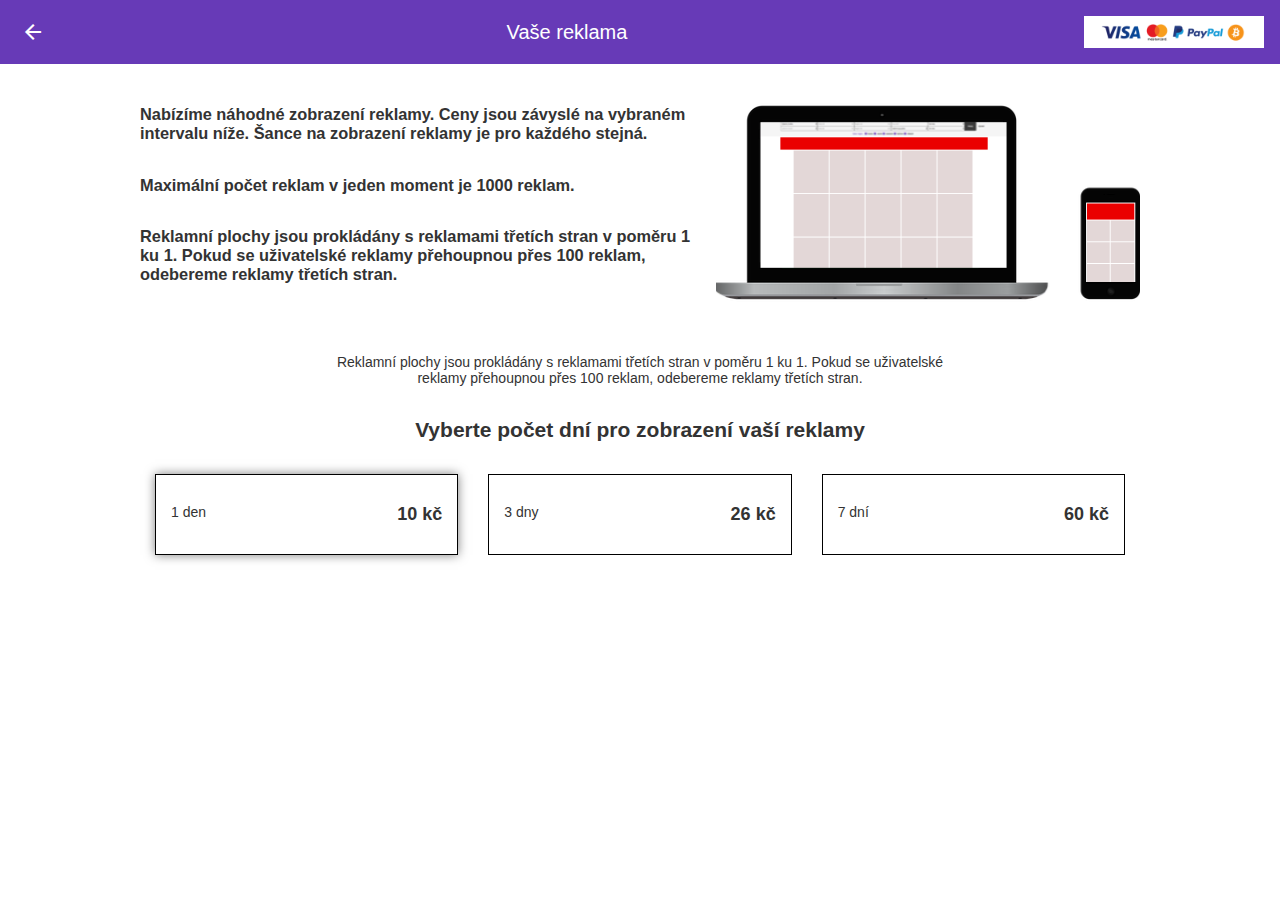
==== reklama/index.html @ 12cba8e8 "first static" ====
<!DOCTYPE html><html lang="en"><head><meta name="generator" content="Scully 1.0.3">
  <meta charset="utf-8">
  <title>Tisíce aut ze všech autobazarů | www.1000aut.cz</title>
  <base href="./">
  <meta name="viewport" content="width=device-width, initial-scale=1">
  <link rel="icon" type="image/x-icon" href="http://localhost:4200/favicon.ico">
  <!-- <link href="https://fonts.googleapis.com/css?family=Roboto:300,400,500&display=swap" rel="stylesheet"> -->
  <link href="https://fonts.googleapis.com/icon?family=Material+Icons" rel="stylesheet">
  <link rel="canonical" href="https://www.1000aut.cz/">
  <meta name="robots" content="index, follow, max-snippet:-1, max-image-preview:large, max-video-preview:-1">
  <meta name="language" content="cs">
  <meta name="description" content="Moderní doba si žádá moderní vyhledávací systém a ten máme jen my. Co by jste řekli tomu kdybychom všechny dobré autobazary seskupily a prezentovali na jedné stránce, tak jste našli co jste hledali.">
  <meta property="og:locale" content="cs_CZ">
  <meta property="og:type" content="website">
  <meta property="og:title" content="Autobazary na jednom místě">
  <meta property="og:description" content="Moderní doba si žádá moderní vyhledávací systém a ten máme jen my. Co by jste řekli tomu kdybychom všechny dobré autobazary seskupily a prezentovali na jedné stránce, tak jste našli co jste hledali.">
  <meta property="og:url" content="https://www.1000aut.cz/">
  <meta property="og:site_name" content="1000aut.cz">
  <meta property="og:image" content="https://www.1000aut.cz/assets/images/og-image.png">
  <script type="application/ld+json">
    {
      "@context": "https://schema.org",
      "@graph": [
        {
          "@type": "WebSite",
          "@id": "https://1000aut.cz/#website",
          "url": "https://1000aut.cz/",
          "name": "1000aut.cz",
          "description": "Moderní doba si žádá moderní vyhledávací systém a ten máme jen my. Co by jste řekli tomu kdybychom všechny dobré autobazary seskupily a prezentovali na jedné stránce, tak jste našli co jste hledali.",
          "potentialAction": [
            {
              "@type": "SearchAction",
              "target": "https://1000aut.cz/?s={search_term_string}",
              "query-input": "required name=search_term_string"
            }
          ],
          "inLanguage": "cz"
        },
        {
          "@type": "WebPage",
          "@id": "https://1000aut.cz/#webpage",
          "url": "https://1000aut.cz/",
          "name": "Autobazary na jednom místě",
          "isPartOf": {
            "@id": "https://1000aut.cz/#website"
          },
          "primaryImageOfPage": {
            "@id": "https://1000aut.cz/#primaryimage"
          },
          "breadcrumb": {
            "@id": "1000aut.cz/#breadcrumb"
          },
          "inLanguage": "cz",
          "potentialAction": [
            {
              "@type": "ReadAction",
              "target": [
                "https://1000aut.cz/"
              ]
            }
          ]
        }
      ]
    }
  </script>
<style>.mat-badge-content{font-weight:600;font-size:12px;font-family:Roboto, "Helvetica Neue", sans-serif}.mat-badge-small .mat-badge-content{font-size:9px}.mat-badge-large .mat-badge-content{font-size:24px}.mat-h1,.mat-headline,.mat-typography h1{font:400 24px/32px Roboto, "Helvetica Neue", sans-serif;letter-spacing:normal;margin:0 0 16px}.mat-h2,.mat-title,.mat-typography h2{font:500 20px/32px Roboto, "Helvetica Neue", sans-serif;letter-spacing:normal;margin:0 0 16px}.mat-h3,.mat-subheading-2,.mat-typography h3{font:400 16px/28px Roboto, "Helvetica Neue", sans-serif;letter-spacing:normal;margin:0 0 16px}.mat-h4,.mat-subheading-1,.mat-typography h4{font:400 15px/24px Roboto, "Helvetica Neue", sans-serif;letter-spacing:normal;margin:0 0 16px}.mat-h5,.mat-typography h5{font:400 calc(14px * 0.83)/20px Roboto, "Helvetica Neue", sans-serif;margin:0 0 12px}.mat-h6,.mat-typography h6{font:400 calc(14px * 0.67)/20px Roboto, "Helvetica Neue", sans-serif;margin:0 0 12px}.mat-body-strong,.mat-body-2{font:500 14px/24px Roboto, "Helvetica Neue", sans-serif;letter-spacing:normal}.mat-body,.mat-body-1,.mat-typography{font:400 14px/20px Roboto, "Helvetica Neue", sans-serif;letter-spacing:normal}.mat-body p,.mat-body-1 p,.mat-typography p{margin:0 0 12px}.mat-small,.mat-caption{font:400 12px/20px Roboto, "Helvetica Neue", sans-serif;letter-spacing:normal}.mat-display-4,.mat-typography .mat-display-4{font:300 112px/112px Roboto, "Helvetica Neue", sans-serif;letter-spacing:-0.05em;margin:0 0 56px}.mat-display-3,.mat-typography .mat-display-3{font:400 56px/56px Roboto, "Helvetica Neue", sans-serif;letter-spacing:-0.02em;margin:0 0 64px}.mat-display-2,.mat-typography .mat-display-2{font:400 45px/48px Roboto, "Helvetica Neue", sans-serif;letter-spacing:-0.005em;margin:0 0 64px}.mat-display-1,.mat-typography .mat-display-1{font:400 34px/40px Roboto, "Helvetica Neue", sans-serif;letter-spacing:normal;margin:0 0 64px}.mat-bottom-sheet-container{font:400 14px/20px Roboto, "Helvetica Neue", sans-serif;letter-spacing:normal}.mat-button,.mat-raised-button,.mat-icon-button,.mat-stroked-button,.mat-flat-button,.mat-fab,.mat-mini-fab{font-family:Roboto, "Helvetica Neue", sans-serif;font-size:14px;font-weight:500}.mat-button-toggle{font-family:Roboto, "Helvetica Neue", sans-serif}.mat-card{font-family:Roboto, "Helvetica Neue", sans-serif}.mat-card-title{font-size:24px;font-weight:500}.mat-card-header .mat-card-title{font-size:20px}.mat-card-subtitle,.mat-card-content{font-size:14px}.mat-checkbox{font-family:Roboto, "Helvetica Neue", sans-serif}.mat-checkbox-layout .mat-checkbox-label{line-height:24px}.mat-chip{font-size:14px;font-weight:500}.mat-chip .mat-chip-trailing-icon.mat-icon,.mat-chip .mat-chip-remove.mat-icon{font-size:18px}.mat-table{font-family:Roboto, "Helvetica Neue", sans-serif}.mat-header-cell{font-size:12px;font-weight:500}.mat-cell,.mat-footer-cell{font-size:14px}.mat-calendar{font-family:Roboto, "Helvetica Neue", sans-serif}.mat-calendar-body{font-size:13px}.mat-calendar-body-label,.mat-calendar-period-button{font-size:14px;font-weight:500}.mat-calendar-table-header th{font-size:11px;font-weight:400}.mat-dialog-title{font:500 20px/32px Roboto, "Helvetica Neue", sans-serif;letter-spacing:normal}.mat-expansion-panel-header{font-family:Roboto, "Helvetica Neue", sans-serif;font-size:15px;font-weight:400}.mat-expansion-panel-content{font:400 14px/20px Roboto, "Helvetica Neue", sans-serif;letter-spacing:normal}.mat-form-field{font-size:inherit;font-weight:400;line-height:1.125;font-family:Roboto, "Helvetica Neue", sans-serif;letter-spacing:normal}.mat-form-field-wrapper{padding-bottom:1.34375em}.mat-form-field-prefix .mat-icon,.mat-form-field-suffix .mat-icon{font-size:150%;line-height:1.125}.mat-form-field-prefix .mat-icon-button,.mat-form-field-suffix .mat-icon-button{height:1.5em;width:1.5em}.mat-form-field-prefix .mat-icon-button .mat-icon,.mat-form-field-suffix .mat-icon-button .mat-icon{height:1.125em;line-height:1.125}.mat-form-field-infix{padding:.5em 0;border-top:.84375em solid transparent}.mat-form-field-can-float.mat-form-field-should-float .mat-form-field-label,.mat-form-field-can-float .mat-input-server:focus+.mat-form-field-label-wrapper .mat-form-field-label{transform:translateY(-1.34375em) scale(0.75);width:133.3333333333%}.mat-form-field-can-float .mat-input-server[label]:not(:label-shown)+.mat-form-field-label-wrapper .mat-form-field-label{transform:translateY(-1.34374em) scale(0.75);width:133.3333433333%}.mat-form-field-label-wrapper{top:-0.84375em;padding-top:.84375em}.mat-form-field-label{top:1.34375em}.mat-form-field-underline{bottom:1.34375em}.mat-form-field-subscript-wrapper{font-size:75%;margin-top:.6666666667em;top:calc(100% - 1.7916666667em)}.mat-form-field-appearance-legacy .mat-form-field-wrapper{padding-bottom:1.25em}.mat-form-field-appearance-legacy .mat-form-field-infix{padding:.4375em 0}.mat-form-field-appearance-legacy.mat-form-field-can-float.mat-form-field-should-float .mat-form-field-label,.mat-form-field-appearance-legacy.mat-form-field-can-float .mat-input-server:focus+.mat-form-field-label-wrapper .mat-form-field-label{transform:translateY(-1.28125em) scale(0.75) perspective(100px) translateZ(0.001px);-ms-transform:translateY(-1.28125em) scale(0.75);width:133.3333333333%}.mat-form-field-appearance-legacy.mat-form-field-can-float .mat-form-field-autofill-control:-webkit-autofill+.mat-form-field-label-wrapper .mat-form-field-label{transform:translateY(-1.28125em) scale(0.75) perspective(100px) translateZ(0.00101px);-ms-transform:translateY(-1.28124em) scale(0.75);width:133.3333433333%}.mat-form-field-appearance-legacy.mat-form-field-can-float .mat-input-server[label]:not(:label-shown)+.mat-form-field-label-wrapper .mat-form-field-label{transform:translateY(-1.28125em) scale(0.75) perspective(100px) translateZ(0.00102px);-ms-transform:translateY(-1.28123em) scale(0.75);width:133.3333533333%}.mat-form-field-appearance-legacy .mat-form-field-label{top:1.28125em}.mat-form-field-appearance-legacy .mat-form-field-underline{bottom:1.25em}.mat-form-field-appearance-legacy .mat-form-field-subscript-wrapper{margin-top:.5416666667em;top:calc(100% - 1.6666666667em)}@media print{.mat-form-field-appearance-legacy.mat-form-field-can-float.mat-form-field-should-float .mat-form-field-label,.mat-form-field-appearance-legacy.mat-form-field-can-float .mat-input-server:focus+.mat-form-field-label-wrapper .mat-form-field-label{transform:translateY(-1.28122em) scale(0.75)}.mat-form-field-appearance-legacy.mat-form-field-can-float .mat-form-field-autofill-control:-webkit-autofill+.mat-form-field-label-wrapper .mat-form-field-label{transform:translateY(-1.28121em) scale(0.75)}.mat-form-field-appearance-legacy.mat-form-field-can-float .mat-input-server[label]:not(:label-shown)+.mat-form-field-label-wrapper .mat-form-field-label{transform:translateY(-1.2812em) scale(0.75)}}.mat-form-field-appearance-fill .mat-form-field-infix{padding:.25em 0 .75em 0}.mat-form-field-appearance-fill .mat-form-field-label{top:1.09375em;margin-top:-0.5em}.mat-form-field-appearance-fill.mat-form-field-can-float.mat-form-field-should-float .mat-form-field-label,.mat-form-field-appearance-fill.mat-form-field-can-float .mat-input-server:focus+.mat-form-field-label-wrapper .mat-form-field-label{transform:translateY(-0.59375em) scale(0.75);width:133.3333333333%}.mat-form-field-appearance-fill.mat-form-field-can-float .mat-input-server[label]:not(:label-shown)+.mat-form-field-label-wrapper .mat-form-field-label{transform:translateY(-0.59374em) scale(0.75);width:133.3333433333%}.mat-form-field-appearance-outline .mat-form-field-infix{padding:1em 0 1em 0}.mat-form-field-appearance-outline .mat-form-field-label{top:1.84375em;margin-top:-0.25em}.mat-form-field-appearance-outline.mat-form-field-can-float.mat-form-field-should-float .mat-form-field-label,.mat-form-field-appearance-outline.mat-form-field-can-float .mat-input-server:focus+.mat-form-field-label-wrapper .mat-form-field-label{transform:translateY(-1.59375em) scale(0.75);width:133.3333333333%}.mat-form-field-appearance-outline.mat-form-field-can-float .mat-input-server[label]:not(:label-shown)+.mat-form-field-label-wrapper .mat-form-field-label{transform:translateY(-1.59374em) scale(0.75);width:133.3333433333%}.mat-grid-tile-header,.mat-grid-tile-footer{font-size:14px}.mat-grid-tile-header .mat-line,.mat-grid-tile-footer .mat-line{white-space:nowrap;overflow:hidden;text-overflow:ellipsis;display:block;box-sizing:border-box}.mat-grid-tile-header .mat-line:nth-child(n+2),.mat-grid-tile-footer .mat-line:nth-child(n+2){font-size:12px}input.mat-input-element{margin-top:-0.0625em}.mat-menu-item{font-family:Roboto, "Helvetica Neue", sans-serif;font-size:14px;font-weight:400}.mat-paginator,.mat-paginator-page-size .mat-select-trigger{font-family:Roboto, "Helvetica Neue", sans-serif;font-size:12px}.mat-radio-button{font-family:Roboto, "Helvetica Neue", sans-serif}.mat-select{font-family:Roboto, "Helvetica Neue", sans-serif}.mat-select-trigger{height:1.125em}.mat-slide-toggle-content{font-family:Roboto, "Helvetica Neue", sans-serif}.mat-slider-thumb-label-text{font-family:Roboto, "Helvetica Neue", sans-serif;font-size:12px;font-weight:500}.mat-stepper-vertical,.mat-stepper-horizontal{font-family:Roboto, "Helvetica Neue", sans-serif}.mat-step-label{font-size:14px;font-weight:400}.mat-step-sub-label-error{font-weight:normal}.mat-step-label-error{font-size:14px}.mat-step-label-selected{font-size:14px;font-weight:500}.mat-tab-group{font-family:Roboto, "Helvetica Neue", sans-serif}.mat-tab-label,.mat-tab-link{font-family:Roboto, "Helvetica Neue", sans-serif;font-size:14px;font-weight:500}.mat-toolbar,.mat-toolbar h1,.mat-toolbar h2,.mat-toolbar h3,.mat-toolbar h4,.mat-toolbar h5,.mat-toolbar h6{font:500 20px/32px Roboto, "Helvetica Neue", sans-serif;letter-spacing:normal;margin:0}.mat-tooltip{font-family:Roboto, "Helvetica Neue", sans-serif;font-size:10px;padding-top:6px;padding-bottom:6px}.mat-tooltip-handset{font-size:14px;padding-top:8px;padding-bottom:8px}.mat-list-item{font-family:Roboto, "Helvetica Neue", sans-serif}.mat-list-option{font-family:Roboto, "Helvetica Neue", sans-serif}.mat-list-base .mat-list-item{font-size:16px}.mat-list-base .mat-list-item .mat-line{white-space:nowrap;overflow:hidden;text-overflow:ellipsis;display:block;box-sizing:border-box}.mat-list-base .mat-list-item .mat-line:nth-child(n+2){font-size:14px}.mat-list-base .mat-list-option{font-size:16px}.mat-list-base .mat-list-option .mat-line{white-space:nowrap;overflow:hidden;text-overflow:ellipsis;display:block;box-sizing:border-box}.mat-list-base .mat-list-option .mat-line:nth-child(n+2){font-size:14px}.mat-list-base .mat-subheader{font-family:Roboto, "Helvetica Neue", sans-serif;font-size:14px;font-weight:500}.mat-list-base[dense] .mat-list-item{font-size:12px}.mat-list-base[dense] .mat-list-item .mat-line{white-space:nowrap;overflow:hidden;text-overflow:ellipsis;display:block;box-sizing:border-box}.mat-list-base[dense] .mat-list-item .mat-line:nth-child(n+2){font-size:12px}.mat-list-base[dense] .mat-list-option{font-size:12px}.mat-list-base[dense] .mat-list-option .mat-line{white-space:nowrap;overflow:hidden;text-overflow:ellipsis;display:block;box-sizing:border-box}.mat-list-base[dense] .mat-list-option .mat-line:nth-child(n+2){font-size:12px}.mat-list-base[dense] .mat-subheader{font-family:Roboto, "Helvetica Neue", sans-serif;font-size:12px;font-weight:500}.mat-option{font-family:Roboto, "Helvetica Neue", sans-serif;font-size:16px}.mat-optgroup-label{font:500 14px/24px Roboto, "Helvetica Neue", sans-serif;letter-spacing:normal}.mat-simple-snackbar{font-family:Roboto, "Helvetica Neue", sans-serif;font-size:14px}.mat-simple-snackbar-action{line-height:1;font-family:inherit;font-size:inherit;font-weight:500}.mat-tree{font-family:Roboto, "Helvetica Neue", sans-serif}.mat-tree-node,.mat-nested-tree-node{font-weight:400;font-size:14px}.mat-ripple{overflow:hidden;position:relative}.mat-ripple:not(:empty){transform:translateZ(0)}.mat-ripple.mat-ripple-unbounded{overflow:visible}.mat-ripple-element{position:absolute;border-radius:50%;pointer-events:none;transition:opacity,transform 0ms cubic-bezier(0, 0, 0.2, 1);transform:scale(0)}.cdk-high-contrast-active .mat-ripple-element{display:none}.cdk-visually-hidden{border:0;clip:rect(0 0 0 0);height:1px;margin:-1px;overflow:hidden;padding:0;position:absolute;width:1px;outline:0;-webkit-appearance:none;-moz-appearance:none}.cdk-overlay-container,.cdk-global-overlay-wrapper{pointer-events:none;top:0;left:0;height:100%;width:100%}.cdk-overlay-container{position:fixed;z-index:1000}.cdk-overlay-container:empty{display:none}.cdk-global-overlay-wrapper{display:flex;position:absolute;z-index:1000}.cdk-overlay-pane{position:absolute;pointer-events:auto;box-sizing:border-box;z-index:1000;display:flex;max-width:100%;max-height:100%}.cdk-overlay-backdrop{position:absolute;top:0;bottom:0;left:0;right:0;z-index:1000;pointer-events:auto;-webkit-tap-highlight-color:transparent;transition:opacity 400ms cubic-bezier(0.25, 0.8, 0.25, 1);opacity:0}.cdk-overlay-backdrop.cdk-overlay-backdrop-showing{opacity:1}@media screen and (-ms-high-contrast: active){.cdk-overlay-backdrop.cdk-overlay-backdrop-showing{opacity:.6}}.cdk-overlay-dark-backdrop{background:rgba(0,0,0,.32)}.cdk-overlay-transparent-backdrop,.cdk-overlay-transparent-backdrop.cdk-overlay-backdrop-showing{opacity:0}.cdk-overlay-connected-position-bounding-box{position:absolute;z-index:1000;display:flex;flex-direction:column;min-width:1px;min-height:1px}.cdk-global-scrollblock{position:fixed;width:100%;overflow-y:scroll}@-webkit-keyframes cdk-text-field-autofill-start{/*!*/}@keyframes cdk-text-field-autofill-start{/*!*/}@-webkit-keyframes cdk-text-field-autofill-end{/*!*/}@keyframes cdk-text-field-autofill-end{/*!*/}.cdk-text-field-autofill-monitored:-webkit-autofill{-webkit-animation:cdk-text-field-autofill-start 0s 1ms;animation:cdk-text-field-autofill-start 0s 1ms}.cdk-text-field-autofill-monitored:not(:-webkit-autofill){-webkit-animation:cdk-text-field-autofill-end 0s 1ms;animation:cdk-text-field-autofill-end 0s 1ms}textarea.cdk-textarea-autosize{resize:none}textarea.cdk-textarea-autosize-measuring{padding:2px 0 !important;box-sizing:content-box !important;height:auto !important;overflow:hidden !important}textarea.cdk-textarea-autosize-measuring-firefox{padding:2px 0 !important;box-sizing:content-box !important;height:0 !important}.mat-ripple-element{background-color:rgba(0,0,0,.1)}.mat-option{color:rgba(0,0,0,.87)}.mat-option:hover:not(.mat-option-disabled),.mat-option:focus:not(.mat-option-disabled){background:rgba(0,0,0,.04)}.mat-option.mat-selected:not(.mat-option-multiple):not(.mat-option-disabled){background:rgba(0,0,0,.04)}.mat-option.mat-active{background:rgba(0,0,0,.04);color:rgba(0,0,0,.87)}.mat-option.mat-option-disabled{color:rgba(0,0,0,.38)}.mat-primary .mat-option.mat-selected:not(.mat-option-disabled){color:#673ab7}.mat-accent .mat-option.mat-selected:not(.mat-option-disabled){color:#ffd740}.mat-warn .mat-option.mat-selected:not(.mat-option-disabled){color:#f44336}.mat-optgroup-label{color:rgba(0,0,0,.54)}.mat-optgroup-disabled .mat-optgroup-label{color:rgba(0,0,0,.38)}.mat-pseudo-checkbox{color:rgba(0,0,0,.54)}.mat-pseudo-checkbox::after{color:#fafafa}.mat-pseudo-checkbox-disabled{color:#b0b0b0}.mat-primary .mat-pseudo-checkbox-checked,.mat-primary .mat-pseudo-checkbox-indeterminate{background:#673ab7}.mat-pseudo-checkbox-checked,.mat-pseudo-checkbox-indeterminate,.mat-accent .mat-pseudo-checkbox-checked,.mat-accent .mat-pseudo-checkbox-indeterminate{background:#ffd740}.mat-warn .mat-pseudo-checkbox-checked,.mat-warn .mat-pseudo-checkbox-indeterminate{background:#f44336}.mat-pseudo-checkbox-checked.mat-pseudo-checkbox-disabled,.mat-pseudo-checkbox-indeterminate.mat-pseudo-checkbox-disabled{background:#b0b0b0}.mat-elevation-z0{box-shadow:0px 0px 0px 0px rgba(0, 0, 0, 0.2),0px 0px 0px 0px rgba(0, 0, 0, 0.14),0px 0px 0px 0px rgba(0, 0, 0, 0.12)}.mat-elevation-z1{box-shadow:0px 2px 1px -1px rgba(0, 0, 0, 0.2),0px 1px 1px 0px rgba(0, 0, 0, 0.14),0px 1px 3px 0px rgba(0, 0, 0, 0.12)}.mat-elevation-z2{box-shadow:0px 3px 1px -2px rgba(0, 0, 0, 0.2),0px 2px 2px 0px rgba(0, 0, 0, 0.14),0px 1px 5px 0px rgba(0, 0, 0, 0.12)}.mat-elevation-z3{box-shadow:0px 3px 3px -2px rgba(0, 0, 0, 0.2),0px 3px 4px 0px rgba(0, 0, 0, 0.14),0px 1px 8px 0px rgba(0, 0, 0, 0.12)}.mat-elevation-z4{box-shadow:0px 2px 4px -1px rgba(0, 0, 0, 0.2),0px 4px 5px 0px rgba(0, 0, 0, 0.14),0px 1px 10px 0px rgba(0, 0, 0, 0.12)}.mat-elevation-z5{box-shadow:0px 3px 5px -1px rgba(0, 0, 0, 0.2),0px 5px 8px 0px rgba(0, 0, 0, 0.14),0px 1px 14px 0px rgba(0, 0, 0, 0.12)}.mat-elevation-z6{box-shadow:0px 3px 5px -1px rgba(0, 0, 0, 0.2),0px 6px 10px 0px rgba(0, 0, 0, 0.14),0px 1px 18px 0px rgba(0, 0, 0, 0.12)}.mat-elevation-z7{box-shadow:0px 4px 5px -2px rgba(0, 0, 0, 0.2),0px 7px 10px 1px rgba(0, 0, 0, 0.14),0px 2px 16px 1px rgba(0, 0, 0, 0.12)}.mat-elevation-z8{box-shadow:0px 5px 5px -3px rgba(0, 0, 0, 0.2),0px 8px 10px 1px rgba(0, 0, 0, 0.14),0px 3px 14px 2px rgba(0, 0, 0, 0.12)}.mat-elevation-z9{box-shadow:0px 5px 6px -3px rgba(0, 0, 0, 0.2),0px 9px 12px 1px rgba(0, 0, 0, 0.14),0px 3px 16px 2px rgba(0, 0, 0, 0.12)}.mat-elevation-z10{box-shadow:0px 6px 6px -3px rgba(0, 0, 0, 0.2),0px 10px 14px 1px rgba(0, 0, 0, 0.14),0px 4px 18px 3px rgba(0, 0, 0, 0.12)}.mat-elevation-z11{box-shadow:0px 6px 7px -4px rgba(0, 0, 0, 0.2),0px 11px 15px 1px rgba(0, 0, 0, 0.14),0px 4px 20px 3px rgba(0, 0, 0, 0.12)}.mat-elevation-z12{box-shadow:0px 7px 8px -4px rgba(0, 0, 0, 0.2),0px 12px 17px 2px rgba(0, 0, 0, 0.14),0px 5px 22px 4px rgba(0, 0, 0, 0.12)}.mat-elevation-z13{box-shadow:0px 7px 8px -4px rgba(0, 0, 0, 0.2),0px 13px 19px 2px rgba(0, 0, 0, 0.14),0px 5px 24px 4px rgba(0, 0, 0, 0.12)}.mat-elevation-z14{box-shadow:0px 7px 9px -4px rgba(0, 0, 0, 0.2),0px 14px 21px 2px rgba(0, 0, 0, 0.14),0px 5px 26px 4px rgba(0, 0, 0, 0.12)}.mat-elevation-z15{box-shadow:0px 8px 9px -5px rgba(0, 0, 0, 0.2),0px 15px 22px 2px rgba(0, 0, 0, 0.14),0px 6px 28px 5px rgba(0, 0, 0, 0.12)}.mat-elevation-z16{box-shadow:0px 8px 10px -5px rgba(0, 0, 0, 0.2),0px 16px 24px 2px rgba(0, 0, 0, 0.14),0px 6px 30px 5px rgba(0, 0, 0, 0.12)}.mat-elevation-z17{box-shadow:0px 8px 11px -5px rgba(0, 0, 0, 0.2),0px 17px 26px 2px rgba(0, 0, 0, 0.14),0px 6px 32px 5px rgba(0, 0, 0, 0.12)}.mat-elevation-z18{box-shadow:0px 9px 11px -5px rgba(0, 0, 0, 0.2),0px 18px 28px 2px rgba(0, 0, 0, 0.14),0px 7px 34px 6px rgba(0, 0, 0, 0.12)}.mat-elevation-z19{box-shadow:0px 9px 12px -6px rgba(0, 0, 0, 0.2),0px 19px 29px 2px rgba(0, 0, 0, 0.14),0px 7px 36px 6px rgba(0, 0, 0, 0.12)}.mat-elevation-z20{box-shadow:0px 10px 13px -6px rgba(0, 0, 0, 0.2),0px 20px 31px 3px rgba(0, 0, 0, 0.14),0px 8px 38px 7px rgba(0, 0, 0, 0.12)}.mat-elevation-z21{box-shadow:0px 10px 13px -6px rgba(0, 0, 0, 0.2),0px 21px 33px 3px rgba(0, 0, 0, 0.14),0px 8px 40px 7px rgba(0, 0, 0, 0.12)}.mat-elevation-z22{box-shadow:0px 10px 14px -6px rgba(0, 0, 0, 0.2),0px 22px 35px 3px rgba(0, 0, 0, 0.14),0px 8px 42px 7px rgba(0, 0, 0, 0.12)}.mat-elevation-z23{box-shadow:0px 11px 14px -7px rgba(0, 0, 0, 0.2),0px 23px 36px 3px rgba(0, 0, 0, 0.14),0px 9px 44px 8px rgba(0, 0, 0, 0.12)}.mat-elevation-z24{box-shadow:0px 11px 15px -7px rgba(0, 0, 0, 0.2),0px 24px 38px 3px rgba(0, 0, 0, 0.14),0px 9px 46px 8px rgba(0, 0, 0, 0.12)}.mat-app-background{background-color:#fafafa;color:rgba(0,0,0,.87)}.mat-theme-loaded-marker{display:none}.mat-autocomplete-panel{background:#fff;color:rgba(0,0,0,.87)}.mat-autocomplete-panel:not([class*=mat-elevation-z]){box-shadow:0px 2px 4px -1px rgba(0, 0, 0, 0.2),0px 4px 5px 0px rgba(0, 0, 0, 0.14),0px 1px 10px 0px rgba(0, 0, 0, 0.12)}.mat-autocomplete-panel .mat-option.mat-selected:not(.mat-active):not(:hover){background:#fff}.mat-autocomplete-panel .mat-option.mat-selected:not(.mat-active):not(:hover):not(.mat-option-disabled){color:rgba(0,0,0,.87)}.mat-badge-content{color:#fff;background:#673ab7}.cdk-high-contrast-active .mat-badge-content{outline:solid 1px;border-radius:0}.mat-badge-accent .mat-badge-content{background:#ffd740;color:rgba(0,0,0,.87)}.mat-badge-warn .mat-badge-content{color:#fff;background:#f44336}.mat-badge{position:relative}.mat-badge-hidden .mat-badge-content{display:none}.mat-badge-disabled .mat-badge-content{background:#b9b9b9;color:rgba(0,0,0,.38)}.mat-badge-content{position:absolute;text-align:center;display:inline-block;border-radius:50%;transition:transform 200ms ease-in-out;transform:scale(0.6);overflow:hidden;white-space:nowrap;text-overflow:ellipsis;pointer-events:none}.ng-animate-disabled .mat-badge-content,.mat-badge-content._mat-animation-noopable{transition:none}.mat-badge-content.mat-badge-active{transform:none}.mat-badge-small .mat-badge-content{width:16px;height:16px;line-height:16px}.mat-badge-small.mat-badge-above .mat-badge-content{top:-8px}.mat-badge-small.mat-badge-below .mat-badge-content{bottom:-8px}.mat-badge-small.mat-badge-before .mat-badge-content{left:-16px}[dir=rtl] .mat-badge-small.mat-badge-before .mat-badge-content{left:auto;right:-16px}.mat-badge-small.mat-badge-after .mat-badge-content{right:-16px}[dir=rtl] .mat-badge-small.mat-badge-after .mat-badge-content{right:auto;left:-16px}.mat-badge-small.mat-badge-overlap.mat-badge-before .mat-badge-content{left:-8px}[dir=rtl] .mat-badge-small.mat-badge-overlap.mat-badge-before .mat-badge-content{left:auto;right:-8px}.mat-badge-small.mat-badge-overlap.mat-badge-after .mat-badge-content{right:-8px}[dir=rtl] .mat-badge-small.mat-badge-overlap.mat-badge-after .mat-badge-content{right:auto;left:-8px}.mat-badge-medium .mat-badge-content{width:22px;height:22px;line-height:22px}.mat-badge-medium.mat-badge-above .mat-badge-content{top:-11px}.mat-badge-medium.mat-badge-below .mat-badge-content{bottom:-11px}.mat-badge-medium.mat-badge-before .mat-badge-content{left:-22px}[dir=rtl] .mat-badge-medium.mat-badge-before .mat-badge-content{left:auto;right:-22px}.mat-badge-medium.mat-badge-after .mat-badge-content{right:-22px}[dir=rtl] .mat-badge-medium.mat-badge-after .mat-badge-content{right:auto;left:-22px}.mat-badge-medium.mat-badge-overlap.mat-badge-before .mat-badge-content{left:-11px}[dir=rtl] .mat-badge-medium.mat-badge-overlap.mat-badge-before .mat-badge-content{left:auto;right:-11px}.mat-badge-medium.mat-badge-overlap.mat-badge-after .mat-badge-content{right:-11px}[dir=rtl] .mat-badge-medium.mat-badge-overlap.mat-badge-after .mat-badge-content{right:auto;left:-11px}.mat-badge-large .mat-badge-content{width:28px;height:28px;line-height:28px}.mat-badge-large.mat-badge-above .mat-badge-content{top:-14px}.mat-badge-large.mat-badge-below .mat-badge-content{bottom:-14px}.mat-badge-large.mat-badge-before .mat-badge-content{left:-28px}[dir=rtl] .mat-badge-large.mat-badge-before .mat-badge-content{left:auto;right:-28px}.mat-badge-large.mat-badge-after .mat-badge-content{right:-28px}[dir=rtl] .mat-badge-large.mat-badge-after .mat-badge-content{right:auto;left:-28px}.mat-badge-large.mat-badge-overlap.mat-badge-before .mat-badge-content{left:-14px}[dir=rtl] .mat-badge-large.mat-badge-overlap.mat-badge-before .mat-badge-content{left:auto;right:-14px}.mat-badge-large.mat-badge-overlap.mat-badge-after .mat-badge-content{right:-14px}[dir=rtl] .mat-badge-large.mat-badge-overlap.mat-badge-after .mat-badge-content{right:auto;left:-14px}.mat-bottom-sheet-container{box-shadow:0px 8px 10px -5px rgba(0, 0, 0, 0.2),0px 16px 24px 2px rgba(0, 0, 0, 0.14),0px 6px 30px 5px rgba(0, 0, 0, 0.12);background:#fff;color:rgba(0,0,0,.87)}.mat-button,.mat-icon-button,.mat-stroked-button{color:inherit;background:transparent}.mat-button.mat-primary,.mat-icon-button.mat-primary,.mat-stroked-button.mat-primary{color:#673ab7}.mat-button.mat-accent,.mat-icon-button.mat-accent,.mat-stroked-button.mat-accent{color:#ffd740}.mat-button.mat-warn,.mat-icon-button.mat-warn,.mat-stroked-button.mat-warn{color:#f44336}.mat-button.mat-primary[disabled],.mat-button.mat-accent[disabled],.mat-button.mat-warn[disabled],.mat-button[disabled][disabled],.mat-icon-button.mat-primary[disabled],.mat-icon-button.mat-accent[disabled],.mat-icon-button.mat-warn[disabled],.mat-icon-button[disabled][disabled],.mat-stroked-button.mat-primary[disabled],.mat-stroked-button.mat-accent[disabled],.mat-stroked-button.mat-warn[disabled],.mat-stroked-button[disabled][disabled]{color:rgba(0,0,0,.26)}.mat-button.mat-primary .mat-button-focus-overlay,.mat-icon-button.mat-primary .mat-button-focus-overlay,.mat-stroked-button.mat-primary .mat-button-focus-overlay{background-color:#673ab7}.mat-button.mat-accent .mat-button-focus-overlay,.mat-icon-button.mat-accent .mat-button-focus-overlay,.mat-stroked-button.mat-accent .mat-button-focus-overlay{background-color:#ffd740}.mat-button.mat-warn .mat-button-focus-overlay,.mat-icon-button.mat-warn .mat-button-focus-overlay,.mat-stroked-button.mat-warn .mat-button-focus-overlay{background-color:#f44336}.mat-button[disabled] .mat-button-focus-overlay,.mat-icon-button[disabled] .mat-button-focus-overlay,.mat-stroked-button[disabled] .mat-button-focus-overlay{background-color:transparent}.mat-button .mat-ripple-element,.mat-icon-button .mat-ripple-element,.mat-stroked-button .mat-ripple-element{opacity:.1;background-color:currentColor}.mat-button-focus-overlay{background:#000}.mat-stroked-button:not([disabled]){border-color:rgba(0,0,0,.12)}.mat-flat-button,.mat-raised-button,.mat-fab,.mat-mini-fab{color:rgba(0,0,0,.87);background-color:#fff}.mat-flat-button.mat-primary,.mat-raised-button.mat-primary,.mat-fab.mat-primary,.mat-mini-fab.mat-primary{color:#fff}.mat-flat-button.mat-accent,.mat-raised-button.mat-accent,.mat-fab.mat-accent,.mat-mini-fab.mat-accent{color:rgba(0,0,0,.87)}.mat-flat-button.mat-warn,.mat-raised-button.mat-warn,.mat-fab.mat-warn,.mat-mini-fab.mat-warn{color:#fff}.mat-flat-button.mat-primary[disabled],.mat-flat-button.mat-accent[disabled],.mat-flat-button.mat-warn[disabled],.mat-flat-button[disabled][disabled],.mat-raised-button.mat-primary[disabled],.mat-raised-button.mat-accent[disabled],.mat-raised-button.mat-warn[disabled],.mat-raised-button[disabled][disabled],.mat-fab.mat-primary[disabled],.mat-fab.mat-accent[disabled],.mat-fab.mat-warn[disabled],.mat-fab[disabled][disabled],.mat-mini-fab.mat-primary[disabled],.mat-mini-fab.mat-accent[disabled],.mat-mini-fab.mat-warn[disabled],.mat-mini-fab[disabled][disabled]{color:rgba(0,0,0,.26)}.mat-flat-button.mat-primary,.mat-raised-button.mat-primary,.mat-fab.mat-primary,.mat-mini-fab.mat-primary{background-color:#673ab7}.mat-flat-button.mat-accent,.mat-raised-button.mat-accent,.mat-fab.mat-accent,.mat-mini-fab.mat-accent{background-color:#ffd740}.mat-flat-button.mat-warn,.mat-raised-button.mat-warn,.mat-fab.mat-warn,.mat-mini-fab.mat-warn{background-color:#f44336}.mat-flat-button.mat-primary[disabled],.mat-flat-button.mat-accent[disabled],.mat-flat-button.mat-warn[disabled],.mat-flat-button[disabled][disabled],.mat-raised-button.mat-primary[disabled],.mat-raised-button.mat-accent[disabled],.mat-raised-button.mat-warn[disabled],.mat-raised-button[disabled][disabled],.mat-fab.mat-primary[disabled],.mat-fab.mat-accent[disabled],.mat-fab.mat-warn[disabled],.mat-fab[disabled][disabled],.mat-mini-fab.mat-primary[disabled],.mat-mini-fab.mat-accent[disabled],.mat-mini-fab.mat-warn[disabled],.mat-mini-fab[disabled][disabled]{background-color:rgba(0,0,0,.12)}.mat-flat-button.mat-primary .mat-ripple-element,.mat-raised-button.mat-primary .mat-ripple-element,.mat-fab.mat-primary .mat-ripple-element,.mat-mini-fab.mat-primary .mat-ripple-element{background-color:rgba(255,255,255,.1)}.mat-flat-button.mat-accent .mat-ripple-element,.mat-raised-button.mat-accent .mat-ripple-element,.mat-fab.mat-accent .mat-ripple-element,.mat-mini-fab.mat-accent .mat-ripple-element{background-color:rgba(0,0,0,.1)}.mat-flat-button.mat-warn .mat-ripple-element,.mat-raised-button.mat-warn .mat-ripple-element,.mat-fab.mat-warn .mat-ripple-element,.mat-mini-fab.mat-warn .mat-ripple-element{background-color:rgba(255,255,255,.1)}.mat-stroked-button:not([class*=mat-elevation-z]),.mat-flat-button:not([class*=mat-elevation-z]){box-shadow:0px 0px 0px 0px rgba(0, 0, 0, 0.2),0px 0px 0px 0px rgba(0, 0, 0, 0.14),0px 0px 0px 0px rgba(0, 0, 0, 0.12)}.mat-raised-button:not([class*=mat-elevation-z]){box-shadow:0px 3px 1px -2px rgba(0, 0, 0, 0.2),0px 2px 2px 0px rgba(0, 0, 0, 0.14),0px 1px 5px 0px rgba(0, 0, 0, 0.12)}.mat-raised-button:not([disabled]):active:not([class*=mat-elevation-z]){box-shadow:0px 5px 5px -3px rgba(0, 0, 0, 0.2),0px 8px 10px 1px rgba(0, 0, 0, 0.14),0px 3px 14px 2px rgba(0, 0, 0, 0.12)}.mat-raised-button[disabled]:not([class*=mat-elevation-z]){box-shadow:0px 0px 0px 0px rgba(0, 0, 0, 0.2),0px 0px 0px 0px rgba(0, 0, 0, 0.14),0px 0px 0px 0px rgba(0, 0, 0, 0.12)}.mat-fab:not([class*=mat-elevation-z]),.mat-mini-fab:not([class*=mat-elevation-z]){box-shadow:0px 3px 5px -1px rgba(0, 0, 0, 0.2),0px 6px 10px 0px rgba(0, 0, 0, 0.14),0px 1px 18px 0px rgba(0, 0, 0, 0.12)}.mat-fab:not([disabled]):active:not([class*=mat-elevation-z]),.mat-mini-fab:not([disabled]):active:not([class*=mat-elevation-z]){box-shadow:0px 7px 8px -4px rgba(0, 0, 0, 0.2),0px 12px 17px 2px rgba(0, 0, 0, 0.14),0px 5px 22px 4px rgba(0, 0, 0, 0.12)}.mat-fab[disabled]:not([class*=mat-elevation-z]),.mat-mini-fab[disabled]:not([class*=mat-elevation-z]){box-shadow:0px 0px 0px 0px rgba(0, 0, 0, 0.2),0px 0px 0px 0px rgba(0, 0, 0, 0.14),0px 0px 0px 0px rgba(0, 0, 0, 0.12)}.mat-button-toggle-standalone,.mat-button-toggle-group{box-shadow:0px 3px 1px -2px rgba(0, 0, 0, 0.2),0px 2px 2px 0px rgba(0, 0, 0, 0.14),0px 1px 5px 0px rgba(0, 0, 0, 0.12)}.mat-button-toggle-standalone.mat-button-toggle-appearance-standard,.mat-button-toggle-group-appearance-standard{box-shadow:none}.mat-button-toggle{color:rgba(0,0,0,.38)}.mat-button-toggle .mat-button-toggle-focus-overlay{background-color:rgba(0,0,0,.12)}.mat-button-toggle-appearance-standard{color:rgba(0,0,0,.87);background:#fff}.mat-button-toggle-appearance-standard .mat-button-toggle-focus-overlay{background-color:#000}.mat-button-toggle-group-appearance-standard .mat-button-toggle+.mat-button-toggle{border-left:solid 1px rgba(0,0,0,.12)}[dir=rtl] .mat-button-toggle-group-appearance-standard .mat-button-toggle+.mat-button-toggle{border-left:none;border-right:solid 1px rgba(0,0,0,.12)}.mat-button-toggle-group-appearance-standard.mat-button-toggle-vertical .mat-button-toggle+.mat-button-toggle{border-left:none;border-right:none;border-top:solid 1px rgba(0,0,0,.12)}.mat-button-toggle-checked{background-color:#e0e0e0;color:rgba(0,0,0,.54)}.mat-button-toggle-checked.mat-button-toggle-appearance-standard{color:rgba(0,0,0,.87)}.mat-button-toggle-disabled{color:rgba(0,0,0,.26);background-color:#eee}.mat-button-toggle-disabled.mat-button-toggle-appearance-standard{background:#fff}.mat-button-toggle-disabled.mat-button-toggle-checked{background-color:#bdbdbd}.mat-button-toggle-standalone.mat-button-toggle-appearance-standard,.mat-button-toggle-group-appearance-standard{border:solid 1px rgba(0,0,0,.12)}.mat-card{background:#fff;color:rgba(0,0,0,.87)}.mat-card:not([class*=mat-elevation-z]){box-shadow:0px 2px 1px -1px rgba(0, 0, 0, 0.2),0px 1px 1px 0px rgba(0, 0, 0, 0.14),0px 1px 3px 0px rgba(0, 0, 0, 0.12)}.mat-card.mat-card-flat:not([class*=mat-elevation-z]){box-shadow:0px 0px 0px 0px rgba(0, 0, 0, 0.2),0px 0px 0px 0px rgba(0, 0, 0, 0.14),0px 0px 0px 0px rgba(0, 0, 0, 0.12)}.mat-card-subtitle{color:rgba(0,0,0,.54)}.mat-checkbox-frame{border-color:rgba(0,0,0,.54)}.mat-checkbox-checkmark{fill:#fafafa}.mat-checkbox-checkmark-path{stroke:#fafafa !important}.mat-checkbox-mixedmark{background-color:#fafafa}.mat-checkbox-indeterminate.mat-primary .mat-checkbox-background,.mat-checkbox-checked.mat-primary .mat-checkbox-background{background-color:#673ab7}.mat-checkbox-indeterminate.mat-accent .mat-checkbox-background,.mat-checkbox-checked.mat-accent .mat-checkbox-background{background-color:#ffd740}.mat-checkbox-indeterminate.mat-warn .mat-checkbox-background,.mat-checkbox-checked.mat-warn .mat-checkbox-background{background-color:#f44336}.mat-checkbox-disabled.mat-checkbox-checked .mat-checkbox-background,.mat-checkbox-disabled.mat-checkbox-indeterminate .mat-checkbox-background{background-color:#b0b0b0}.mat-checkbox-disabled:not(.mat-checkbox-checked) .mat-checkbox-frame{border-color:#b0b0b0}.mat-checkbox-disabled .mat-checkbox-label{color:rgba(0,0,0,.54)}.mat-checkbox .mat-ripple-element{background-color:#000}.mat-checkbox-checked:not(.mat-checkbox-disabled).mat-primary .mat-ripple-element,.mat-checkbox:active:not(.mat-checkbox-disabled).mat-primary .mat-ripple-element{background:#673ab7}.mat-checkbox-checked:not(.mat-checkbox-disabled).mat-accent .mat-ripple-element,.mat-checkbox:active:not(.mat-checkbox-disabled).mat-accent .mat-ripple-element{background:#ffd740}.mat-checkbox-checked:not(.mat-checkbox-disabled).mat-warn .mat-ripple-element,.mat-checkbox:active:not(.mat-checkbox-disabled).mat-warn .mat-ripple-element{background:#f44336}.mat-chip.mat-standard-chip{background-color:#e0e0e0;color:rgba(0,0,0,.87)}.mat-chip.mat-standard-chip .mat-chip-remove{color:rgba(0,0,0,.87);opacity:.4}.mat-chip.mat-standard-chip:not(.mat-chip-disabled):active{box-shadow:0px 3px 3px -2px rgba(0, 0, 0, 0.2),0px 3px 4px 0px rgba(0, 0, 0, 0.14),0px 1px 8px 0px rgba(0, 0, 0, 0.12)}.mat-chip.mat-standard-chip:not(.mat-chip-disabled) .mat-chip-remove:hover{opacity:.54}.mat-chip.mat-standard-chip.mat-chip-disabled{opacity:.4}.mat-chip.mat-standard-chip::after{background:#000}.mat-chip.mat-standard-chip.mat-chip-selected.mat-primary{background-color:#673ab7;color:#fff}.mat-chip.mat-standard-chip.mat-chip-selected.mat-primary .mat-chip-remove{color:#fff;opacity:.4}.mat-chip.mat-standard-chip.mat-chip-selected.mat-primary .mat-ripple-element{background-color:rgba(255,255,255,.1)}.mat-chip.mat-standard-chip.mat-chip-selected.mat-warn{background-color:#f44336;color:#fff}.mat-chip.mat-standard-chip.mat-chip-selected.mat-warn .mat-chip-remove{color:#fff;opacity:.4}.mat-chip.mat-standard-chip.mat-chip-selected.mat-warn .mat-ripple-element{background-color:rgba(255,255,255,.1)}.mat-chip.mat-standard-chip.mat-chip-selected.mat-accent{background-color:#ffd740;color:rgba(0,0,0,.87)}.mat-chip.mat-standard-chip.mat-chip-selected.mat-accent .mat-chip-remove{color:rgba(0,0,0,.87);opacity:.4}.mat-chip.mat-standard-chip.mat-chip-selected.mat-accent .mat-ripple-element{background-color:rgba(0,0,0,.1)}.mat-table{background:#fff}.mat-table thead,.mat-table tbody,.mat-table tfoot,mat-header-row,mat-row,mat-footer-row,[mat-header-row],[mat-row],[mat-footer-row],.mat-table-sticky{background:inherit}mat-row,mat-header-row,mat-footer-row,th.mat-header-cell,td.mat-cell,td.mat-footer-cell{border-bottom-color:rgba(0,0,0,.12)}.mat-header-cell{color:rgba(0,0,0,.54)}.mat-cell,.mat-footer-cell{color:rgba(0,0,0,.87)}.mat-calendar-arrow{border-top-color:rgba(0,0,0,.54)}.mat-datepicker-toggle,.mat-datepicker-content .mat-calendar-next-button,.mat-datepicker-content .mat-calendar-previous-button{color:rgba(0,0,0,.54)}.mat-calendar-table-header{color:rgba(0,0,0,.38)}.mat-calendar-table-header-divider::after{background:rgba(0,0,0,.12)}.mat-calendar-body-label{color:rgba(0,0,0,.54)}.mat-calendar-body-cell-content{color:rgba(0,0,0,.87);border-color:transparent}.mat-calendar-body-disabled>.mat-calendar-body-cell-content:not(.mat-calendar-body-selected){color:rgba(0,0,0,.38)}.mat-calendar-body-cell:not(.mat-calendar-body-disabled):hover>.mat-calendar-body-cell-content:not(.mat-calendar-body-selected),.cdk-keyboard-focused .mat-calendar-body-active>.mat-calendar-body-cell-content:not(.mat-calendar-body-selected),.cdk-program-focused .mat-calendar-body-active>.mat-calendar-body-cell-content:not(.mat-calendar-body-selected){background-color:rgba(0,0,0,.04)}.mat-calendar-body-today:not(.mat-calendar-body-selected){border-color:rgba(0,0,0,.38)}.mat-calendar-body-disabled>.mat-calendar-body-today:not(.mat-calendar-body-selected){border-color:rgba(0,0,0,.18)}.mat-calendar-body-selected{background-color:#673ab7;color:#fff}.mat-calendar-body-disabled>.mat-calendar-body-selected{background-color:rgba(103,58,183,.4)}.mat-calendar-body-today.mat-calendar-body-selected{box-shadow:inset 0 0 0 1px #fff}.mat-datepicker-content{box-shadow:0px 2px 4px -1px rgba(0, 0, 0, 0.2),0px 4px 5px 0px rgba(0, 0, 0, 0.14),0px 1px 10px 0px rgba(0, 0, 0, 0.12);background-color:#fff;color:rgba(0,0,0,.87)}.mat-datepicker-content.mat-accent .mat-calendar-body-selected{background-color:#ffd740;color:rgba(0,0,0,.87)}.mat-datepicker-content.mat-accent .mat-calendar-body-disabled>.mat-calendar-body-selected{background-color:rgba(255,215,64,.4)}.mat-datepicker-content.mat-accent .mat-calendar-body-today.mat-calendar-body-selected{box-shadow:inset 0 0 0 1px rgba(0,0,0,.87)}.mat-datepicker-content.mat-warn .mat-calendar-body-selected{background-color:#f44336;color:#fff}.mat-datepicker-content.mat-warn .mat-calendar-body-disabled>.mat-calendar-body-selected{background-color:rgba(244,67,54,.4)}.mat-datepicker-content.mat-warn .mat-calendar-body-today.mat-calendar-body-selected{box-shadow:inset 0 0 0 1px #fff}.mat-datepicker-content-touch{box-shadow:0px 0px 0px 0px rgba(0, 0, 0, 0.2),0px 0px 0px 0px rgba(0, 0, 0, 0.14),0px 0px 0px 0px rgba(0, 0, 0, 0.12)}.mat-datepicker-toggle-active{color:#673ab7}.mat-datepicker-toggle-active.mat-accent{color:#ffd740}.mat-datepicker-toggle-active.mat-warn{color:#f44336}.mat-dialog-container{box-shadow:0px 11px 15px -7px rgba(0, 0, 0, 0.2),0px 24px 38px 3px rgba(0, 0, 0, 0.14),0px 9px 46px 8px rgba(0, 0, 0, 0.12);background:#fff;color:rgba(0,0,0,.87)}.mat-divider{border-top-color:rgba(0,0,0,.12)}.mat-divider-vertical{border-right-color:rgba(0,0,0,.12)}.mat-expansion-panel{background:#fff;color:rgba(0,0,0,.87)}.mat-expansion-panel:not([class*=mat-elevation-z]){box-shadow:0px 3px 1px -2px rgba(0, 0, 0, 0.2),0px 2px 2px 0px rgba(0, 0, 0, 0.14),0px 1px 5px 0px rgba(0, 0, 0, 0.12)}.mat-action-row{border-top-color:rgba(0,0,0,.12)}.mat-expansion-panel .mat-expansion-panel-header.cdk-keyboard-focused:not([aria-disabled=true]),.mat-expansion-panel .mat-expansion-panel-header.cdk-program-focused:not([aria-disabled=true]),.mat-expansion-panel:not(.mat-expanded) .mat-expansion-panel-header:hover:not([aria-disabled=true]){background:rgba(0,0,0,.04)}@media(hover: none){.mat-expansion-panel:not(.mat-expanded):not([aria-disabled=true]) .mat-expansion-panel-header:hover{background:#fff}}.mat-expansion-panel-header-title{color:rgba(0,0,0,.87)}.mat-expansion-panel-header-description,.mat-expansion-indicator::after{color:rgba(0,0,0,.54)}.mat-expansion-panel-header[aria-disabled=true]{color:rgba(0,0,0,.26)}.mat-expansion-panel-header[aria-disabled=true] .mat-expansion-panel-header-title,.mat-expansion-panel-header[aria-disabled=true] .mat-expansion-panel-header-description{color:inherit}.mat-form-field-label{color:rgba(0,0,0,.6)}.mat-hint{color:rgba(0,0,0,.6)}.mat-form-field.mat-focused .mat-form-field-label{color:#673ab7}.mat-form-field.mat-focused .mat-form-field-label.mat-accent{color:#ffd740}.mat-form-field.mat-focused .mat-form-field-label.mat-warn{color:#f44336}.mat-focused .mat-form-field-required-marker{color:#ffd740}.mat-form-field-ripple{background-color:rgba(0,0,0,.87)}.mat-form-field.mat-focused .mat-form-field-ripple{background-color:#673ab7}.mat-form-field.mat-focused .mat-form-field-ripple.mat-accent{background-color:#ffd740}.mat-form-field.mat-focused .mat-form-field-ripple.mat-warn{background-color:#f44336}.mat-form-field-type-mat-native-select.mat-focused:not(.mat-form-field-invalid) .mat-form-field-infix::after{color:#673ab7}.mat-form-field-type-mat-native-select.mat-focused:not(.mat-form-field-invalid).mat-accent .mat-form-field-infix::after{color:#ffd740}.mat-form-field-type-mat-native-select.mat-focused:not(.mat-form-field-invalid).mat-warn .mat-form-field-infix::after{color:#f44336}.mat-form-field.mat-form-field-invalid .mat-form-field-label{color:#f44336}.mat-form-field.mat-form-field-invalid .mat-form-field-label.mat-accent,.mat-form-field.mat-form-field-invalid .mat-form-field-label .mat-form-field-required-marker{color:#f44336}.mat-form-field.mat-form-field-invalid .mat-form-field-ripple,.mat-form-field.mat-form-field-invalid .mat-form-field-ripple.mat-accent{background-color:#f44336}.mat-error{color:#f44336}.mat-form-field-appearance-legacy .mat-form-field-label{color:rgba(0,0,0,.54)}.mat-form-field-appearance-legacy .mat-hint{color:rgba(0,0,0,.54)}.mat-form-field-appearance-legacy .mat-form-field-underline{background-color:rgba(0,0,0,.42)}.mat-form-field-appearance-legacy.mat-form-field-disabled .mat-form-field-underline{background-image:linear-gradient(to right, rgba(0, 0, 0, 0.42) 0%, rgba(0, 0, 0, 0.42) 33%, transparent 0%);background-size:4px 100%;background-repeat:repeat-x}.mat-form-field-appearance-standard .mat-form-field-underline{background-color:rgba(0,0,0,.42)}.mat-form-field-appearance-standard.mat-form-field-disabled .mat-form-field-underline{background-image:linear-gradient(to right, rgba(0, 0, 0, 0.42) 0%, rgba(0, 0, 0, 0.42) 33%, transparent 0%);background-size:4px 100%;background-repeat:repeat-x}.mat-form-field-appearance-fill .mat-form-field-flex{background-color:rgba(0,0,0,.04)}.mat-form-field-appearance-fill.mat-form-field-disabled .mat-form-field-flex{background-color:rgba(0,0,0,.02)}.mat-form-field-appearance-fill .mat-form-field-underline::before{background-color:rgba(0,0,0,.42)}.mat-form-field-appearance-fill.mat-form-field-disabled .mat-form-field-label{color:rgba(0,0,0,.38)}.mat-form-field-appearance-fill.mat-form-field-disabled .mat-form-field-underline::before{background-color:transparent}.mat-form-field-appearance-outline .mat-form-field-outline{color:rgba(0,0,0,.12)}.mat-form-field-appearance-outline .mat-form-field-outline-thick{color:rgba(0,0,0,.87)}.mat-form-field-appearance-outline.mat-focused .mat-form-field-outline-thick{color:#673ab7}.mat-form-field-appearance-outline.mat-focused.mat-accent .mat-form-field-outline-thick{color:#ffd740}.mat-form-field-appearance-outline.mat-focused.mat-warn .mat-form-field-outline-thick{color:#f44336}.mat-form-field-appearance-outline.mat-form-field-invalid.mat-form-field-invalid .mat-form-field-outline-thick{color:#f44336}.mat-form-field-appearance-outline.mat-form-field-disabled .mat-form-field-label{color:rgba(0,0,0,.38)}.mat-form-field-appearance-outline.mat-form-field-disabled .mat-form-field-outline{color:rgba(0,0,0,.06)}.mat-icon.mat-primary{color:#673ab7}.mat-icon.mat-accent{color:#ffd740}.mat-icon.mat-warn{color:#f44336}.mat-form-field-type-mat-native-select .mat-form-field-infix::after{color:rgba(0,0,0,.54)}.mat-input-element:disabled,.mat-form-field-type-mat-native-select.mat-form-field-disabled .mat-form-field-infix::after{color:rgba(0,0,0,.38)}.mat-input-element{caret-color:#673ab7}.mat-input-element::-moz-placeholder{color:rgba(0,0,0,.42)}.mat-input-element::-ms-input-placeholder{color:rgba(0,0,0,.42)}.mat-input-element::placeholder{color:rgba(0,0,0,.42)}.mat-input-element::-moz-placeholder{color:rgba(0,0,0,.42)}.mat-input-element::-webkit-input-placeholder{color:rgba(0,0,0,.42)}.mat-input-element:-ms-input-placeholder{color:rgba(0,0,0,.42)}.mat-accent .mat-input-element{caret-color:#ffd740}.mat-warn .mat-input-element,.mat-form-field-invalid .mat-input-element{caret-color:#f44336}.mat-form-field-type-mat-native-select.mat-form-field-invalid .mat-form-field-infix::after{color:#f44336}.mat-list-base .mat-list-item{color:rgba(0,0,0,.87)}.mat-list-base .mat-list-option{color:rgba(0,0,0,.87)}.mat-list-base .mat-subheader{color:rgba(0,0,0,.54)}.mat-list-item-disabled{background-color:#eee}.mat-list-option:hover,.mat-list-option:focus,.mat-nav-list .mat-list-item:hover,.mat-nav-list .mat-list-item:focus,.mat-action-list .mat-list-item:hover,.mat-action-list .mat-list-item:focus{background:rgba(0,0,0,.04)}.mat-list-single-selected-option,.mat-list-single-selected-option:hover,.mat-list-single-selected-option:focus{background:rgba(0,0,0,.12)}.mat-menu-panel{background:#fff}.mat-menu-panel:not([class*=mat-elevation-z]){box-shadow:0px 2px 4px -1px rgba(0, 0, 0, 0.2),0px 4px 5px 0px rgba(0, 0, 0, 0.14),0px 1px 10px 0px rgba(0, 0, 0, 0.12)}.mat-menu-item{background:transparent;color:rgba(0,0,0,.87)}.mat-menu-item[disabled],.mat-menu-item[disabled]::after{color:rgba(0,0,0,.38)}.mat-menu-item .mat-icon-no-color,.mat-menu-item-submenu-trigger::after{color:rgba(0,0,0,.54)}.mat-menu-item:hover:not([disabled]),.mat-menu-item.cdk-program-focused:not([disabled]),.mat-menu-item.cdk-keyboard-focused:not([disabled]),.mat-menu-item-highlighted:not([disabled]){background:rgba(0,0,0,.04)}.mat-paginator{background:#fff}.mat-paginator,.mat-paginator-page-size .mat-select-trigger{color:rgba(0,0,0,.54)}.mat-paginator-decrement,.mat-paginator-increment{border-top:2px solid rgba(0,0,0,.54);border-right:2px solid rgba(0,0,0,.54)}.mat-paginator-first,.mat-paginator-last{border-top:2px solid rgba(0,0,0,.54)}.mat-icon-button[disabled] .mat-paginator-decrement,.mat-icon-button[disabled] .mat-paginator-increment,.mat-icon-button[disabled] .mat-paginator-first,.mat-icon-button[disabled] .mat-paginator-last{border-color:rgba(0,0,0,.38)}.mat-progress-bar-background{fill:#d1c4e9}.mat-progress-bar-buffer{background-color:#d1c4e9}.mat-progress-bar-fill::after{background-color:#673ab7}.mat-progress-bar.mat-accent .mat-progress-bar-background{fill:#ffe57f}.mat-progress-bar.mat-accent .mat-progress-bar-buffer{background-color:#ffe57f}.mat-progress-bar.mat-accent .mat-progress-bar-fill::after{background-color:#ffd740}.mat-progress-bar.mat-warn .mat-progress-bar-background{fill:#ffcdd2}.mat-progress-bar.mat-warn .mat-progress-bar-buffer{background-color:#ffcdd2}.mat-progress-bar.mat-warn .mat-progress-bar-fill::after{background-color:#f44336}.mat-progress-spinner circle,.mat-spinner circle{stroke:#673ab7}.mat-progress-spinner.mat-accent circle,.mat-spinner.mat-accent circle{stroke:#ffd740}.mat-progress-spinner.mat-warn circle,.mat-spinner.mat-warn circle{stroke:#f44336}.mat-radio-outer-circle{border-color:rgba(0,0,0,.54)}.mat-radio-button.mat-primary.mat-radio-checked .mat-radio-outer-circle{border-color:#673ab7}.mat-radio-button.mat-primary .mat-radio-inner-circle,.mat-radio-button.mat-primary .mat-radio-ripple .mat-ripple-element:not(.mat-radio-persistent-ripple),.mat-radio-button.mat-primary.mat-radio-checked .mat-radio-persistent-ripple,.mat-radio-button.mat-primary:active .mat-radio-persistent-ripple{background-color:#673ab7}.mat-radio-button.mat-accent.mat-radio-checked .mat-radio-outer-circle{border-color:#ffd740}.mat-radio-button.mat-accent .mat-radio-inner-circle,.mat-radio-button.mat-accent .mat-radio-ripple .mat-ripple-element:not(.mat-radio-persistent-ripple),.mat-radio-button.mat-accent.mat-radio-checked .mat-radio-persistent-ripple,.mat-radio-button.mat-accent:active .mat-radio-persistent-ripple{background-color:#ffd740}.mat-radio-button.mat-warn.mat-radio-checked .mat-radio-outer-circle{border-color:#f44336}.mat-radio-button.mat-warn .mat-radio-inner-circle,.mat-radio-button.mat-warn .mat-radio-ripple .mat-ripple-element:not(.mat-radio-persistent-ripple),.mat-radio-button.mat-warn.mat-radio-checked .mat-radio-persistent-ripple,.mat-radio-button.mat-warn:active .mat-radio-persistent-ripple{background-color:#f44336}.mat-radio-button.mat-radio-disabled.mat-radio-checked .mat-radio-outer-circle,.mat-radio-button.mat-radio-disabled .mat-radio-outer-circle{border-color:rgba(0,0,0,.38)}.mat-radio-button.mat-radio-disabled .mat-radio-ripple .mat-ripple-element,.mat-radio-button.mat-radio-disabled .mat-radio-inner-circle{background-color:rgba(0,0,0,.38)}.mat-radio-button.mat-radio-disabled .mat-radio-label-content{color:rgba(0,0,0,.38)}.mat-radio-button .mat-ripple-element{background-color:#000}.mat-select-value{color:rgba(0,0,0,.87)}.mat-select-placeholder{color:rgba(0,0,0,.42)}.mat-select-disabled .mat-select-value{color:rgba(0,0,0,.38)}.mat-select-arrow{color:rgba(0,0,0,.54)}.mat-select-panel{background:#fff}.mat-select-panel:not([class*=mat-elevation-z]){box-shadow:0px 2px 4px -1px rgba(0, 0, 0, 0.2),0px 4px 5px 0px rgba(0, 0, 0, 0.14),0px 1px 10px 0px rgba(0, 0, 0, 0.12)}.mat-select-panel .mat-option.mat-selected:not(.mat-option-multiple){background:rgba(0,0,0,.12)}.mat-form-field.mat-focused.mat-primary .mat-select-arrow{color:#673ab7}.mat-form-field.mat-focused.mat-accent .mat-select-arrow{color:#ffd740}.mat-form-field.mat-focused.mat-warn .mat-select-arrow{color:#f44336}.mat-form-field .mat-select.mat-select-invalid .mat-select-arrow{color:#f44336}.mat-form-field .mat-select.mat-select-disabled .mat-select-arrow{color:rgba(0,0,0,.38)}.mat-drawer-container{background-color:#fafafa;color:rgba(0,0,0,.87)}.mat-drawer{background-color:#fff;color:rgba(0,0,0,.87)}.mat-drawer.mat-drawer-push{background-color:#fff}.mat-drawer:not(.mat-drawer-side){box-shadow:0px 8px 10px -5px rgba(0, 0, 0, 0.2),0px 16px 24px 2px rgba(0, 0, 0, 0.14),0px 6px 30px 5px rgba(0, 0, 0, 0.12)}.mat-drawer-side{border-right:solid 1px rgba(0,0,0,.12)}.mat-drawer-side.mat-drawer-end{border-left:solid 1px rgba(0,0,0,.12);border-right:none}[dir=rtl] .mat-drawer-side{border-left:solid 1px rgba(0,0,0,.12);border-right:none}[dir=rtl] .mat-drawer-side.mat-drawer-end{border-left:none;border-right:solid 1px rgba(0,0,0,.12)}.mat-drawer-backdrop.mat-drawer-shown{background-color:rgba(0,0,0,.6)}.mat-slide-toggle.mat-checked .mat-slide-toggle-thumb{background-color:#ffd740}.mat-slide-toggle.mat-checked .mat-slide-toggle-bar{background-color:rgba(255,215,64,.54)}.mat-slide-toggle.mat-checked .mat-ripple-element{background-color:#ffd740}.mat-slide-toggle.mat-primary.mat-checked .mat-slide-toggle-thumb{background-color:#673ab7}.mat-slide-toggle.mat-primary.mat-checked .mat-slide-toggle-bar{background-color:rgba(103,58,183,.54)}.mat-slide-toggle.mat-primary.mat-checked .mat-ripple-element{background-color:#673ab7}.mat-slide-toggle.mat-warn.mat-checked .mat-slide-toggle-thumb{background-color:#f44336}.mat-slide-toggle.mat-warn.mat-checked .mat-slide-toggle-bar{background-color:rgba(244,67,54,.54)}.mat-slide-toggle.mat-warn.mat-checked .mat-ripple-element{background-color:#f44336}.mat-slide-toggle:not(.mat-checked) .mat-ripple-element{background-color:#000}.mat-slide-toggle-thumb{box-shadow:0px 2px 1px -1px rgba(0, 0, 0, 0.2),0px 1px 1px 0px rgba(0, 0, 0, 0.14),0px 1px 3px 0px rgba(0, 0, 0, 0.12);background-color:#fafafa}.mat-slide-toggle-bar{background-color:rgba(0,0,0,.38)}.mat-slider-track-background{background-color:rgba(0,0,0,.26)}.mat-primary .mat-slider-track-fill,.mat-primary .mat-slider-thumb,.mat-primary .mat-slider-thumb-label{background-color:#673ab7}.mat-primary .mat-slider-thumb-label-text{color:#fff}.mat-accent .mat-slider-track-fill,.mat-accent .mat-slider-thumb,.mat-accent .mat-slider-thumb-label{background-color:#ffd740}.mat-accent .mat-slider-thumb-label-text{color:rgba(0,0,0,.87)}.mat-warn .mat-slider-track-fill,.mat-warn .mat-slider-thumb,.mat-warn .mat-slider-thumb-label{background-color:#f44336}.mat-warn .mat-slider-thumb-label-text{color:#fff}.mat-slider-focus-ring{background-color:rgba(255,215,64,.2)}.mat-slider:hover .mat-slider-track-background,.cdk-focused .mat-slider-track-background{background-color:rgba(0,0,0,.38)}.mat-slider-disabled .mat-slider-track-background,.mat-slider-disabled .mat-slider-track-fill,.mat-slider-disabled .mat-slider-thumb{background-color:rgba(0,0,0,.26)}.mat-slider-disabled:hover .mat-slider-track-background{background-color:rgba(0,0,0,.26)}.mat-slider-min-value .mat-slider-focus-ring{background-color:rgba(0,0,0,.12)}.mat-slider-min-value.mat-slider-thumb-label-showing .mat-slider-thumb,.mat-slider-min-value.mat-slider-thumb-label-showing .mat-slider-thumb-label{background-color:rgba(0,0,0,.87)}.mat-slider-min-value.mat-slider-thumb-label-showing.cdk-focused .mat-slider-thumb,.mat-slider-min-value.mat-slider-thumb-label-showing.cdk-focused .mat-slider-thumb-label{background-color:rgba(0,0,0,.26)}.mat-slider-min-value:not(.mat-slider-thumb-label-showing) .mat-slider-thumb{border-color:rgba(0,0,0,.26);background-color:transparent}.mat-slider-min-value:not(.mat-slider-thumb-label-showing):hover .mat-slider-thumb,.mat-slider-min-value:not(.mat-slider-thumb-label-showing).cdk-focused .mat-slider-thumb{border-color:rgba(0,0,0,.38)}.mat-slider-min-value:not(.mat-slider-thumb-label-showing):hover.mat-slider-disabled .mat-slider-thumb,.mat-slider-min-value:not(.mat-slider-thumb-label-showing).cdk-focused.mat-slider-disabled .mat-slider-thumb{border-color:rgba(0,0,0,.26)}.mat-slider-has-ticks .mat-slider-wrapper::after{border-color:rgba(0,0,0,.7)}.mat-slider-horizontal .mat-slider-ticks{background-image:repeating-linear-gradient(to right, rgba(0, 0, 0, 0.7), rgba(0, 0, 0, 0.7) 2px, transparent 0, transparent);background-image:-moz-repeating-linear-gradient(0.0001deg, rgba(0, 0, 0, 0.7), rgba(0, 0, 0, 0.7) 2px, transparent 0, transparent)}.mat-slider-vertical .mat-slider-ticks{background-image:repeating-linear-gradient(to bottom, rgba(0, 0, 0, 0.7), rgba(0, 0, 0, 0.7) 2px, transparent 0, transparent)}.mat-step-header.cdk-keyboard-focused,.mat-step-header.cdk-program-focused,.mat-step-header:hover{background-color:rgba(0,0,0,.04)}@media(hover: none){.mat-step-header:hover{background:none}}.mat-step-header .mat-step-label,.mat-step-header .mat-step-optional{color:rgba(0,0,0,.54)}.mat-step-header .mat-step-icon{background-color:rgba(0,0,0,.54);color:#fff}.mat-step-header .mat-step-icon-selected,.mat-step-header .mat-step-icon-state-done,.mat-step-header .mat-step-icon-state-edit{background-color:#673ab7;color:#fff}.mat-step-header .mat-step-icon-state-error{background-color:transparent;color:#f44336}.mat-step-header .mat-step-label.mat-step-label-active{color:rgba(0,0,0,.87)}.mat-step-header .mat-step-label.mat-step-label-error{color:#f44336}.mat-stepper-horizontal,.mat-stepper-vertical{background-color:#fff}.mat-stepper-vertical-line::before{border-left-color:rgba(0,0,0,.12)}.mat-horizontal-stepper-header::before,.mat-horizontal-stepper-header::after,.mat-stepper-horizontal-line{border-top-color:rgba(0,0,0,.12)}.mat-sort-header-arrow{color:#757575}.mat-tab-nav-bar,.mat-tab-header{border-bottom:1px solid rgba(0,0,0,.12)}.mat-tab-group-inverted-header .mat-tab-nav-bar,.mat-tab-group-inverted-header .mat-tab-header{border-top:1px solid rgba(0,0,0,.12);border-bottom:none}.mat-tab-label,.mat-tab-link{color:rgba(0,0,0,.87)}.mat-tab-label.mat-tab-disabled,.mat-tab-link.mat-tab-disabled{color:rgba(0,0,0,.38)}.mat-tab-header-pagination-chevron{border-color:rgba(0,0,0,.87)}.mat-tab-header-pagination-disabled .mat-tab-header-pagination-chevron{border-color:rgba(0,0,0,.38)}.mat-tab-group[class*=mat-background-] .mat-tab-header,.mat-tab-nav-bar[class*=mat-background-]{border-bottom:none;border-top:none}.mat-tab-group.mat-primary .mat-tab-label.cdk-keyboard-focused:not(.mat-tab-disabled),.mat-tab-group.mat-primary .mat-tab-label.cdk-program-focused:not(.mat-tab-disabled),.mat-tab-group.mat-primary .mat-tab-link.cdk-keyboard-focused:not(.mat-tab-disabled),.mat-tab-group.mat-primary .mat-tab-link.cdk-program-focused:not(.mat-tab-disabled),.mat-tab-nav-bar.mat-primary .mat-tab-label.cdk-keyboard-focused:not(.mat-tab-disabled),.mat-tab-nav-bar.mat-primary .mat-tab-label.cdk-program-focused:not(.mat-tab-disabled),.mat-tab-nav-bar.mat-primary .mat-tab-link.cdk-keyboard-focused:not(.mat-tab-disabled),.mat-tab-nav-bar.mat-primary .mat-tab-link.cdk-program-focused:not(.mat-tab-disabled){background-color:rgba(209,196,233,.3)}.mat-tab-group.mat-primary .mat-ink-bar,.mat-tab-nav-bar.mat-primary .mat-ink-bar{background-color:#673ab7}.mat-tab-group.mat-primary.mat-background-primary .mat-ink-bar,.mat-tab-nav-bar.mat-primary.mat-background-primary .mat-ink-bar{background-color:#fff}.mat-tab-group.mat-accent .mat-tab-label.cdk-keyboard-focused:not(.mat-tab-disabled),.mat-tab-group.mat-accent .mat-tab-label.cdk-program-focused:not(.mat-tab-disabled),.mat-tab-group.mat-accent .mat-tab-link.cdk-keyboard-focused:not(.mat-tab-disabled),.mat-tab-group.mat-accent .mat-tab-link.cdk-program-focused:not(.mat-tab-disabled),.mat-tab-nav-bar.mat-accent .mat-tab-label.cdk-keyboard-focused:not(.mat-tab-disabled),.mat-tab-nav-bar.mat-accent .mat-tab-label.cdk-program-focused:not(.mat-tab-disabled),.mat-tab-nav-bar.mat-accent .mat-tab-link.cdk-keyboard-focused:not(.mat-tab-disabled),.mat-tab-nav-bar.mat-accent .mat-tab-link.cdk-program-focused:not(.mat-tab-disabled){background-color:rgba(255,229,127,.3)}.mat-tab-group.mat-accent .mat-ink-bar,.mat-tab-nav-bar.mat-accent .mat-ink-bar{background-color:#ffd740}.mat-tab-group.mat-accent.mat-background-accent .mat-ink-bar,.mat-tab-nav-bar.mat-accent.mat-background-accent .mat-ink-bar{background-color:rgba(0,0,0,.87)}.mat-tab-group.mat-warn .mat-tab-label.cdk-keyboard-focused:not(.mat-tab-disabled),.mat-tab-group.mat-warn .mat-tab-label.cdk-program-focused:not(.mat-tab-disabled),.mat-tab-group.mat-warn .mat-tab-link.cdk-keyboard-focused:not(.mat-tab-disabled),.mat-tab-group.mat-warn .mat-tab-link.cdk-program-focused:not(.mat-tab-disabled),.mat-tab-nav-bar.mat-warn .mat-tab-label.cdk-keyboard-focused:not(.mat-tab-disabled),.mat-tab-nav-bar.mat-warn .mat-tab-label.cdk-program-focused:not(.mat-tab-disabled),.mat-tab-nav-bar.mat-warn .mat-tab-link.cdk-keyboard-focused:not(.mat-tab-disabled),.mat-tab-nav-bar.mat-warn .mat-tab-link.cdk-program-focused:not(.mat-tab-disabled){background-color:rgba(255,205,210,.3)}.mat-tab-group.mat-warn .mat-ink-bar,.mat-tab-nav-bar.mat-warn .mat-ink-bar{background-color:#f44336}.mat-tab-group.mat-warn.mat-background-warn .mat-ink-bar,.mat-tab-nav-bar.mat-warn.mat-background-warn .mat-ink-bar{background-color:#fff}.mat-tab-group.mat-background-primary .mat-tab-label.cdk-keyboard-focused:not(.mat-tab-disabled),.mat-tab-group.mat-background-primary .mat-tab-label.cdk-program-focused:not(.mat-tab-disabled),.mat-tab-group.mat-background-primary .mat-tab-link.cdk-keyboard-focused:not(.mat-tab-disabled),.mat-tab-group.mat-background-primary .mat-tab-link.cdk-program-focused:not(.mat-tab-disabled),.mat-tab-nav-bar.mat-background-primary .mat-tab-label.cdk-keyboard-focused:not(.mat-tab-disabled),.mat-tab-nav-bar.mat-background-primary .mat-tab-label.cdk-program-focused:not(.mat-tab-disabled),.mat-tab-nav-bar.mat-background-primary .mat-tab-link.cdk-keyboard-focused:not(.mat-tab-disabled),.mat-tab-nav-bar.mat-background-primary .mat-tab-link.cdk-program-focused:not(.mat-tab-disabled){background-color:rgba(209,196,233,.3)}.mat-tab-group.mat-background-primary .mat-tab-header,.mat-tab-group.mat-background-primary .mat-tab-links,.mat-tab-group.mat-background-primary .mat-tab-header-pagination,.mat-tab-nav-bar.mat-background-primary .mat-tab-header,.mat-tab-nav-bar.mat-background-primary .mat-tab-links,.mat-tab-nav-bar.mat-background-primary .mat-tab-header-pagination{background-color:#673ab7}.mat-tab-group.mat-background-primary .mat-tab-label,.mat-tab-group.mat-background-primary .mat-tab-link,.mat-tab-nav-bar.mat-background-primary .mat-tab-label,.mat-tab-nav-bar.mat-background-primary .mat-tab-link{color:#fff}.mat-tab-group.mat-background-primary .mat-tab-label.mat-tab-disabled,.mat-tab-group.mat-background-primary .mat-tab-link.mat-tab-disabled,.mat-tab-nav-bar.mat-background-primary .mat-tab-label.mat-tab-disabled,.mat-tab-nav-bar.mat-background-primary .mat-tab-link.mat-tab-disabled{color:rgba(255,255,255,.4)}.mat-tab-group.mat-background-primary .mat-tab-header-pagination-chevron,.mat-tab-nav-bar.mat-background-primary .mat-tab-header-pagination-chevron{border-color:#fff}.mat-tab-group.mat-background-primary .mat-tab-header-pagination-disabled .mat-tab-header-pagination-chevron,.mat-tab-nav-bar.mat-background-primary .mat-tab-header-pagination-disabled .mat-tab-header-pagination-chevron{border-color:rgba(255,255,255,.4)}.mat-tab-group.mat-background-primary .mat-ripple-element,.mat-tab-nav-bar.mat-background-primary .mat-ripple-element{background-color:rgba(255,255,255,.12)}.mat-tab-group.mat-background-accent .mat-tab-label.cdk-keyboard-focused:not(.mat-tab-disabled),.mat-tab-group.mat-background-accent .mat-tab-label.cdk-program-focused:not(.mat-tab-disabled),.mat-tab-group.mat-background-accent .mat-tab-link.cdk-keyboard-focused:not(.mat-tab-disabled),.mat-tab-group.mat-background-accent .mat-tab-link.cdk-program-focused:not(.mat-tab-disabled),.mat-tab-nav-bar.mat-background-accent .mat-tab-label.cdk-keyboard-focused:not(.mat-tab-disabled),.mat-tab-nav-bar.mat-background-accent .mat-tab-label.cdk-program-focused:not(.mat-tab-disabled),.mat-tab-nav-bar.mat-background-accent .mat-tab-link.cdk-keyboard-focused:not(.mat-tab-disabled),.mat-tab-nav-bar.mat-background-accent .mat-tab-link.cdk-program-focused:not(.mat-tab-disabled){background-color:rgba(255,229,127,.3)}.mat-tab-group.mat-background-accent .mat-tab-header,.mat-tab-group.mat-background-accent .mat-tab-links,.mat-tab-group.mat-background-accent .mat-tab-header-pagination,.mat-tab-nav-bar.mat-background-accent .mat-tab-header,.mat-tab-nav-bar.mat-background-accent .mat-tab-links,.mat-tab-nav-bar.mat-background-accent .mat-tab-header-pagination{background-color:#ffd740}.mat-tab-group.mat-background-accent .mat-tab-label,.mat-tab-group.mat-background-accent .mat-tab-link,.mat-tab-nav-bar.mat-background-accent .mat-tab-label,.mat-tab-nav-bar.mat-background-accent .mat-tab-link{color:rgba(0,0,0,.87)}.mat-tab-group.mat-background-accent .mat-tab-label.mat-tab-disabled,.mat-tab-group.mat-background-accent .mat-tab-link.mat-tab-disabled,.mat-tab-nav-bar.mat-background-accent .mat-tab-label.mat-tab-disabled,.mat-tab-nav-bar.mat-background-accent .mat-tab-link.mat-tab-disabled{color:rgba(0,0,0,.4)}.mat-tab-group.mat-background-accent .mat-tab-header-pagination-chevron,.mat-tab-nav-bar.mat-background-accent .mat-tab-header-pagination-chevron{border-color:rgba(0,0,0,.87)}.mat-tab-group.mat-background-accent .mat-tab-header-pagination-disabled .mat-tab-header-pagination-chevron,.mat-tab-nav-bar.mat-background-accent .mat-tab-header-pagination-disabled .mat-tab-header-pagination-chevron{border-color:rgba(0,0,0,.4)}.mat-tab-group.mat-background-accent .mat-ripple-element,.mat-tab-nav-bar.mat-background-accent .mat-ripple-element{background-color:rgba(0,0,0,.12)}.mat-tab-group.mat-background-warn .mat-tab-label.cdk-keyboard-focused:not(.mat-tab-disabled),.mat-tab-group.mat-background-warn .mat-tab-label.cdk-program-focused:not(.mat-tab-disabled),.mat-tab-group.mat-background-warn .mat-tab-link.cdk-keyboard-focused:not(.mat-tab-disabled),.mat-tab-group.mat-background-warn .mat-tab-link.cdk-program-focused:not(.mat-tab-disabled),.mat-tab-nav-bar.mat-background-warn .mat-tab-label.cdk-keyboard-focused:not(.mat-tab-disabled),.mat-tab-nav-bar.mat-background-warn .mat-tab-label.cdk-program-focused:not(.mat-tab-disabled),.mat-tab-nav-bar.mat-background-warn .mat-tab-link.cdk-keyboard-focused:not(.mat-tab-disabled),.mat-tab-nav-bar.mat-background-warn .mat-tab-link.cdk-program-focused:not(.mat-tab-disabled){background-color:rgba(255,205,210,.3)}.mat-tab-group.mat-background-warn .mat-tab-header,.mat-tab-group.mat-background-warn .mat-tab-links,.mat-tab-group.mat-background-warn .mat-tab-header-pagination,.mat-tab-nav-bar.mat-background-warn .mat-tab-header,.mat-tab-nav-bar.mat-background-warn .mat-tab-links,.mat-tab-nav-bar.mat-background-warn .mat-tab-header-pagination{background-color:#f44336}.mat-tab-group.mat-background-warn .mat-tab-label,.mat-tab-group.mat-background-warn .mat-tab-link,.mat-tab-nav-bar.mat-background-warn .mat-tab-label,.mat-tab-nav-bar.mat-background-warn .mat-tab-link{color:#fff}.mat-tab-group.mat-background-warn .mat-tab-label.mat-tab-disabled,.mat-tab-group.mat-background-warn .mat-tab-link.mat-tab-disabled,.mat-tab-nav-bar.mat-background-warn .mat-tab-label.mat-tab-disabled,.mat-tab-nav-bar.mat-background-warn .mat-tab-link.mat-tab-disabled{color:rgba(255,255,255,.4)}.mat-tab-group.mat-background-warn .mat-tab-header-pagination-chevron,.mat-tab-nav-bar.mat-background-warn .mat-tab-header-pagination-chevron{border-color:#fff}.mat-tab-group.mat-background-warn .mat-tab-header-pagination-disabled .mat-tab-header-pagination-chevron,.mat-tab-nav-bar.mat-background-warn .mat-tab-header-pagination-disabled .mat-tab-header-pagination-chevron{border-color:rgba(255,255,255,.4)}.mat-tab-group.mat-background-warn .mat-ripple-element,.mat-tab-nav-bar.mat-background-warn .mat-ripple-element{background-color:rgba(255,255,255,.12)}.mat-toolbar{background:#f5f5f5;color:rgba(0,0,0,.87)}.mat-toolbar.mat-primary{background:#673ab7;color:#fff}.mat-toolbar.mat-accent{background:#ffd740;color:rgba(0,0,0,.87)}.mat-toolbar.mat-warn{background:#f44336;color:#fff}.mat-toolbar .mat-form-field-underline,.mat-toolbar .mat-form-field-ripple,.mat-toolbar .mat-focused .mat-form-field-ripple{background-color:currentColor}.mat-toolbar .mat-form-field-label,.mat-toolbar .mat-focused .mat-form-field-label,.mat-toolbar .mat-select-value,.mat-toolbar .mat-select-arrow,.mat-toolbar .mat-form-field.mat-focused .mat-select-arrow{color:inherit}.mat-toolbar .mat-input-element{caret-color:currentColor}.mat-tooltip{background:rgba(97,97,97,.9)}.mat-tree{background:#fff}.mat-tree-node,.mat-nested-tree-node{color:rgba(0,0,0,.87)}.mat-snack-bar-container{color:rgba(255,255,255,.7);background:#323232;box-shadow:0px 3px 5px -1px rgba(0, 0, 0, 0.2),0px 6px 10px 0px rgba(0, 0, 0, 0.14),0px 1px 18px 0px rgba(0, 0, 0, 0.12)}.mat-simple-snackbar-action{color:#ffd740}

/*# sourceMappingURL=[data-uri] */</style><style>/* You can add global styles to this file, and also import other style files */
html, body {
  height: 100%;
}
body {
  margin: 0;
  font-family: Roboto, "Helvetica Neue", sans-serif;
}
.flex {
  display: flex;
}
.flex_row {
  display: flex;
  flex-direction: row;
}
.flex_row_import {
  display: flex;
  flex-direction: row;
}
.flex_column {
  display: flex;
  flex-direction: column;
}
.flex_column_import {
  display: flex;
  flex-direction: column !important;
}
@media (max-width: 830px) {
  .flex_column_import {
    flex-direction: row !important;
  }
}
.placeholder {
  left: 5px;
  z-index: 10;
  font-weight: 400;
  font-size: 13px;
  color: grey;
  align-self: center;
  padding: 0 4px;
}
.relativ {
  position: relative;
}
.auto_height {
  height: auto;
}
/*# sourceMappingURL=[data-uri] */</style><style>@charset "UTF-8";
[_nghost-fdt-c18] {
  font-family: -apple-system, BlinkMacSystemFont, "Segoe UI", Roboto, Helvetica, Arial, sans-serif, "Apple Color Emoji", "Segoe UI Emoji", "Segoe UI Symbol";
  font-size: 14px;
  color: #333;
  box-sizing: border-box;
  -webkit-font-smoothing: antialiased;
  -moz-osx-font-smoothing: grayscale;
}
h1[_ngcontent-fdt-c18], h2[_ngcontent-fdt-c18], h3[_ngcontent-fdt-c18], h4[_ngcontent-fdt-c18], h5[_ngcontent-fdt-c18], h6[_ngcontent-fdt-c18] {
  margin: 8px 0;
}
p[_ngcontent-fdt-c18] {
  margin: 0;
}
.spacer[_ngcontent-fdt-c18] {
  flex: 1;
}
.toolbar[_ngcontent-fdt-c18] {
  position: absolute;
  top: 0;
  left: 0;
  right: 0;
  height: 60px;
  display: flex;
  align-items: center;
  background-color: #1976d2;
  color: white;
  font-weight: 600;
}
.toolbar[_ngcontent-fdt-c18]   img[_ngcontent-fdt-c18] {
  margin: 0 16px;
}
.toolbar[_ngcontent-fdt-c18]   #twitter-logo[_ngcontent-fdt-c18] {
  height: 40px;
  margin: 0 16px;
}
.toolbar[_ngcontent-fdt-c18]   #twitter-logo[_ngcontent-fdt-c18]:hover {
  opacity: 0.8;
}
.content[_ngcontent-fdt-c18] {
  display: flex;
  margin: 82px auto 32px;
  padding: 0 16px;
  max-width: 960px;
  flex-direction: column;
  align-items: center;
}
svg.material-icons[_ngcontent-fdt-c18] {
  height: 24px;
  width: auto;
}
svg.material-icons[_ngcontent-fdt-c18]:not(:last-child) {
  margin-right: 8px;
}
.card[_ngcontent-fdt-c18]   svg.material-icons[_ngcontent-fdt-c18]   path[_ngcontent-fdt-c18] {
  fill: #888;
}
.card-container[_ngcontent-fdt-c18] {
  display: flex;
  flex-wrap: wrap;
  justify-content: center;
  margin-top: 16px;
}
.card[_ngcontent-fdt-c18] {
  border-radius: 4px;
  border: 1px solid #eee;
  background-color: #fafafa;
  height: 40px;
  width: 200px;
  margin: 0 8px 16px;
  padding: 16px;
  display: flex;
  flex-direction: row;
  justify-content: center;
  align-items: center;
  transition: all 0.2s ease-in-out;
  line-height: 24px;
}
.card-container[_ngcontent-fdt-c18]   .card[_ngcontent-fdt-c18]:not(:last-child) {
  margin-right: 0;
}
.card.card-small[_ngcontent-fdt-c18] {
  height: 16px;
  width: 168px;
}
.card-container[_ngcontent-fdt-c18]   .card[_ngcontent-fdt-c18]:not(.highlight-card) {
  cursor: pointer;
}
.card-container[_ngcontent-fdt-c18]   .card[_ngcontent-fdt-c18]:not(.highlight-card):hover {
  transform: translateY(-3px);
  box-shadow: 0 4px 17px rgba(0, 0, 0, 0.35);
}
.card-container[_ngcontent-fdt-c18]   .card[_ngcontent-fdt-c18]:not(.highlight-card):hover   .material-icons[_ngcontent-fdt-c18]   path[_ngcontent-fdt-c18] {
  fill: #696767;
}
.card.highlight-card[_ngcontent-fdt-c18] {
  background-color: #1976d2;
  color: white;
  font-weight: 600;
  border: none;
  width: auto;
  min-width: 30%;
  position: relative;
}
.card.card.highlight-card[_ngcontent-fdt-c18]   span[_ngcontent-fdt-c18] {
  margin-left: 60px;
}
svg#rocket[_ngcontent-fdt-c18] {
  width: 80px;
  position: absolute;
  left: -10px;
  top: -24px;
}
svg#rocket-smoke[_ngcontent-fdt-c18] {
  height: calc(100vh - 95px);
  position: absolute;
  top: 10px;
  right: 180px;
  z-index: -10;
}
a[_ngcontent-fdt-c18], a[_ngcontent-fdt-c18]:visited, a[_ngcontent-fdt-c18]:hover {
  color: #1976d2;
  text-decoration: none;
}
a[_ngcontent-fdt-c18]:hover {
  color: #125699;
}
.terminal[_ngcontent-fdt-c18] {
  position: relative;
  width: 80%;
  max-width: 600px;
  border-radius: 6px;
  padding-top: 45px;
  margin-top: 8px;
  overflow: hidden;
  background-color: #0f0f10;
}
.terminal[_ngcontent-fdt-c18]::before {
  content: "•••";
  position: absolute;
  top: 0;
  left: 0;
  height: 4px;
  background: #3a3a3a;
  color: #c2c3c4;
  width: 100%;
  font-size: 2rem;
  line-height: 0;
  padding: 14px 0;
  text-indent: 4px;
}
.terminal[_ngcontent-fdt-c18]   pre[_ngcontent-fdt-c18] {
  font-family: SFMono-Regular, Consolas, Liberation Mono, Menlo, monospace;
  color: white;
  padding: 0 1rem 1rem;
  margin: 0;
}
.circle-link[_ngcontent-fdt-c18] {
  height: 40px;
  width: 40px;
  border-radius: 40px;
  margin: 8px;
  background-color: white;
  border: 1px solid #eeeeee;
  display: flex;
  justify-content: center;
  align-items: center;
  cursor: pointer;
  box-shadow: 0 1px 3px rgba(0, 0, 0, 0.12), 0 1px 2px rgba(0, 0, 0, 0.24);
  transition: 1s ease-out;
}
.circle-link[_ngcontent-fdt-c18]:hover {
  transform: translateY(-0.25rem);
  box-shadow: 0px 3px 15px rgba(0, 0, 0, 0.2);
}
footer[_ngcontent-fdt-c18] {
  margin-top: 8px;
  display: flex;
  align-items: center;
  line-height: 20px;
}
footer[_ngcontent-fdt-c18]   a[_ngcontent-fdt-c18] {
  display: flex;
  align-items: center;
}
.github-star-badge[_ngcontent-fdt-c18] {
  color: #24292e;
  display: flex;
  align-items: center;
  font-size: 12px;
  padding: 3px 10px;
  border: 1px solid rgba(27, 31, 35, 0.2);
  border-radius: 3px;
  background-image: linear-gradient(-180deg, #fafbfc, #eff3f6 90%);
  margin-left: 4px;
  font-weight: 600;
  font-family: -apple-system, BlinkMacSystemFont, Segoe UI, Helvetica, Arial, sans-serif, Apple Color Emoji, Segoe UI Emoji, Segoe UI Symbol;
}
.github-star-badge[_ngcontent-fdt-c18]:hover {
  background-image: linear-gradient(-180deg, #f0f3f6, #e6ebf1 90%);
  border-color: rgba(27, 31, 35, 0.35);
  background-position: -0.5em;
}
.github-star-badge[_ngcontent-fdt-c18]   .material-icons[_ngcontent-fdt-c18] {
  height: 16px;
  width: 16px;
  margin-right: 4px;
}
svg#clouds[_ngcontent-fdt-c18] {
  position: fixed;
  bottom: -160px;
  left: -230px;
  z-index: -10;
  width: 1920px;
}
.main_box[_ngcontent-fdt-c18] {
  width: 80%;
  margin: 0 auto;
  display: flex;
  justify-content: center;
}
.card_if_not_spinner[_ngcontent-fdt-c18] {
  width: 100%;
  height: 80px;
}
@media screen and (max-width: 767px) {
  .main_box[_ngcontent-fdt-c18] {
    width: 95%;
  }
}

@media screen and (max-width: 767px) {
  .card-container[_ngcontent-fdt-c18]    > *[_ngcontent-fdt-c18]:not(.circle-link), .terminal[_ngcontent-fdt-c18] {
    width: 100%;
  }

  .card[_ngcontent-fdt-c18]:not(.highlight-card) {
    height: 16px;
    margin: 8px 0;
  }

  .card.highlight-card[_ngcontent-fdt-c18]   span[_ngcontent-fdt-c18] {
    margin-left: 72px;
  }

  svg#rocket-smoke[_ngcontent-fdt-c18] {
    right: 120px;
    transform: rotate(-5deg);
  }
}
@media screen and (max-width: 575px) {
  svg#rocket-smoke[_ngcontent-fdt-c18] {
    display: none;
    visibility: hidden;
  }
}
/*# sourceMappingURL=[data-uri] */</style><style>.container[_ngcontent-fdt-c143] {
  max-width: 1000px;
  padding: 10px;
  margin: 0 auto;
}
.container[_ngcontent-fdt-c143]   .row[_ngcontent-fdt-c143] {
  display: flex;
  flex-direction: row;
}
@media screen and (max-width: 830px) {
  .container[_ngcontent-fdt-c143]   .row.column_custom_width[_ngcontent-fdt-c143] {
    flex-direction: column !important;
    align-items: center;
  }
}
.container[_ngcontent-fdt-c143]   .row.column[_ngcontent-fdt-c143] {
  flex-direction: column;
}
.toolbar[_ngcontent-fdt-c143] {
  display: flex;
  justify-content: space-between;
}
.icon_box[_ngcontent-fdt-c143] {
  padding: 5px;
  margin-bottom: -8px;
}
.price_title_days[_ngcontent-fdt-c143] {
  width: 100%;
  display: flex;
  justify-content: center;
}
.icon_back[_ngcontent-fdt-c143] {
  color: white;
}
.interactive_box[_ngcontent-fdt-c143] {
  width: 100%;
  height: 100%;
  display: flex;
}
.interactive_box[_ngcontent-fdt-c143]   .interactive_img[_ngcontent-fdt-c143] {
  max-width: 500px;
  width: 100%;
  height: 100%;
  margin: 0 auto;
}
.price_box[_ngcontent-fdt-c143] {
  display: flex;
  flex-direction: column;
  justify-content: center;
  margin-right: 15px;
}
@media screen and (max-width: 830px) {
  .price_box[_ngcontent-fdt-c143] {
    margin-right: 0;
    font-size: 12px;
  }
}
.one_to_one_info[_ngcontent-fdt-c143] {
  max-width: 650px;
  text-align: center;
}
.payment_box[_ngcontent-fdt-c143] {
  background: white;
  padding: 0 15px;
  display: flex;
}
.payment_box[_ngcontent-fdt-c143]   .payments[_ngcontent-fdt-c143] {
  max-width: 150px;
}
.justify_center[_ngcontent-fdt-c143] {
  justify-content: center;
}
.display_none[_ngcontent-fdt-c143] {
  display: none;
}
.form[_ngcontent-fdt-c143] {
  display: flex;
  flex-direction: row;
  justify-content: center;
  width: 100%;
}
.form[_ngcontent-fdt-c143]   label[_ngcontent-fdt-c143] {
  width: 100%;
  padding: 15px;
  display: flex;
  justify-content: center;
}
.form[_ngcontent-fdt-c143]   .block_price_box[_ngcontent-fdt-c143] {
  padding: 15px;
  width: 100%;
  border: solid black 1px;
  transition: all 0.2s;
}
.form[_ngcontent-fdt-c143]   .block_price_box.active[_ngcontent-fdt-c143] {
  box-shadow: 0px 0px 10px 0px rgba(0, 0, 0, 0.5);
}
.price_mix[_ngcontent-fdt-c143] {
  padding-top: 25px;
}
.prices_p[_ngcontent-fdt-c143] {
  display: flex;
  flex-direction: row;
  justify-content: space-between;
}
.prices_p[_ngcontent-fdt-c143]   .span_price[_ngcontent-fdt-c143] {
  font-size: 18px;
  font-weight: 600;
}
@media screen and (max-width: 575px) {
  .prices_p[_ngcontent-fdt-c143] {
    flex-direction: column;
  }
}
/*# sourceMappingURL=[data-uri] */</style><style>.cdk-high-contrast-active .mat-toolbar{outline:solid 1px}.mat-toolbar-row,.mat-toolbar-single-row{display:flex;box-sizing:border-box;padding:0 16px;width:100%;flex-direction:row;align-items:center;white-space:nowrap}.mat-toolbar-multiple-rows{display:flex;box-sizing:border-box;flex-direction:column;width:100%}.mat-toolbar-multiple-rows{min-height:64px}.mat-toolbar-row,.mat-toolbar-single-row{height:64px}@media(max-width: 599px){.mat-toolbar-multiple-rows{min-height:56px}.mat-toolbar-row,.mat-toolbar-single-row{height:56px}}
</style><style>.mat-icon{background-repeat:no-repeat;display:inline-block;fill:currentColor;height:24px;width:24px}.mat-icon.mat-icon-inline{font-size:inherit;height:inherit;line-height:inherit;width:inherit}[dir=rtl] .mat-icon-rtl-mirror{transform:scale(-1, 1)}.mat-form-field:not(.mat-form-field-appearance-legacy) .mat-form-field-prefix .mat-icon,.mat-form-field:not(.mat-form-field-appearance-legacy) .mat-form-field-suffix .mat-icon{display:block}.mat-form-field:not(.mat-form-field-appearance-legacy) .mat-form-field-prefix .mat-icon-button .mat-icon,.mat-form-field:not(.mat-form-field-appearance-legacy) .mat-form-field-suffix .mat-icon-button .mat-icon{margin:auto}
</style><style type="text/css">
/*
  @angular/flex-layout - workaround for possible browser quirk with mediaQuery listeners
  see http://bit.ly/2sd4HMP
*/
@media screen and (min-width: 600px), screen and (min-width: 960px), screen and (min-width: 1280px), screen and (min-width: 1920px), screen and (min-width: 1920px) and (max-width: 4999.9px), screen and (max-width: 1919.9px), screen and (min-width: 1280px) and (max-width: 1919.9px), screen and (max-width: 1279.9px), screen and (min-width: 960px) and (max-width: 1279.9px), screen and (max-width: 959.9px), screen and (min-width: 600px) and (max-width: 959.9px), screen and (max-width: 599.9px), screen and (min-width: 0px) and (max-width: 599.9px), print {.fx-query-test{ }}
</style><script>window['ScullyIO']='generated';</script></head>
<body scully-version="1.0.3">
  <app-root _nghost-fdt-c18="" ng-version="9.1.12"><router-outlet _ngcontent-fdt-c18=""></router-outlet><app-advertisement _nghost-fdt-c143=""><mat-toolbar _ngcontent-fdt-c143="" color="primary" class="mat-toolbar toolbar mat-primary mat-toolbar-single-row" ng-reflect-color="primary"><a _ngcontent-fdt-c143="" routerlink="/" routerlinkactive="active" class="link_back_box active" ng-reflect-router-link="/" ng-reflect-router-link-active="active" href="/"><div _ngcontent-fdt-c143="" class="icon_box"><mat-icon _ngcontent-fdt-c143="" role="img" class="mat-icon notranslate icon_back material-icons mat-icon-no-color" aria-hidden="true">arrow_back</mat-icon></div></a><span _ngcontent-fdt-c143="">Vaše reklama</span><div _ngcontent-fdt-c143="" class="payment_box"><img _ngcontent-fdt-c143="" src="/assets/images/payments.png" alt="payments" class="payments"></div></mat-toolbar><div _ngcontent-fdt-c143="" class="container"><div _ngcontent-fdt-c143="" class="row column_custom_width"><div _ngcontent-fdt-c143="" class="price_box"><h3 _ngcontent-fdt-c143=""> Nabízíme náhodné zobrazení reklamy. Ceny jsou závyslé na vybraném intervalu níže. Šance na zobrazení reklamy je pro každého stejná. </h3><h3 _ngcontent-fdt-c143=""> Maximální počet reklam v jeden moment je 1000 reklam. </h3><h3 _ngcontent-fdt-c143=""> Reklamní plochy jsou prokládány s reklamami třetích stran v poměru 1 ku 1. Pokud se uživatelské reklamy přehoupnou přes 100 reklam, odebereme reklamy třetích stran. </h3></div><div _ngcontent-fdt-c143="" class="interactive_box"><img _ngcontent-fdt-c143="" src="/assets/images/interactive.png" alt="interactive" class="interactive_img"></div></div><div _ngcontent-fdt-c143="" class="row justify_center price_mix"><p _ngcontent-fdt-c143="" class="one_to_one_info"> Reklamní plochy jsou prokládány s reklamami třetích stran v poměru 1 ku 1. Pokud se uživatelské reklamy přehoupnou přes 100 reklam, odebereme reklamy třetích stran. </p></div><div _ngcontent-fdt-c143="" class="row column"><div _ngcontent-fdt-c143="" class="price_title_days"><h2 _ngcontent-fdt-c143="">Vyberte počet dní pro zobrazení vaší reklamy</h2></div><form _ngcontent-fdt-c143="" novalidate="" class="form ng-untouched ng-pristine ng-valid" ng-reflect-form="[object Object]"><input _ngcontent-fdt-c143="" id="day" type="radio" value="day" formcontrolname="days_choosen" class="display_none ng-untouched ng-pristine ng-valid" ng-reflect-value="day" ng-reflect-form-control-name="days_choosen" ng-reflect-name="days_choosen"><label _ngcontent-fdt-c143="" for="day"><div _ngcontent-fdt-c143="" class="block_price_box active" ng-reflect-ng-class="[object Object]"><p _ngcontent-fdt-c143="" class="prices_p"><span _ngcontent-fdt-c143="">1 den</span><span _ngcontent-fdt-c143="" class="span_price">10 kč</span></p></div></label><input _ngcontent-fdt-c143="" id="days_little" type="radio" value="days_little" formcontrolname="days_choosen" class="display_none ng-untouched ng-pristine ng-valid" ng-reflect-value="days_little" ng-reflect-form-control-name="days_choosen" ng-reflect-name="days_choosen"><label _ngcontent-fdt-c143="" for="days_little"><div _ngcontent-fdt-c143="" class="block_price_box" ng-reflect-ng-class="[object Object]"><p _ngcontent-fdt-c143="" class="prices_p"><span _ngcontent-fdt-c143="">3 dny</span><span _ngcontent-fdt-c143="" class="span_price">26 kč</span></p></div></label><input _ngcontent-fdt-c143="" id="days_full" type="radio" value="days_full" formcontrolname="days_choosen" class="display_none ng-untouched ng-pristine ng-valid" ng-reflect-value="days_full" ng-reflect-form-control-name="days_choosen" ng-reflect-name="days_choosen"><label _ngcontent-fdt-c143="" for="days_full"><div _ngcontent-fdt-c143="" class="block_price_box" ng-reflect-ng-class="[object Object]"><p _ngcontent-fdt-c143="" class="prices_p"><span _ngcontent-fdt-c143="">7 dní</span><span _ngcontent-fdt-c143="" class="span_price">60 kč</span></p></div></label></form></div></div></app-advertisement><!--container--></app-root>
<script id="ScullyIO-transfer-state"></script><script src="runtime-es2015.js" type="module"></script><script src="runtime-es5.js" nomodule="" defer=""></script><script src="polyfills-es5.js" nomodule="" defer=""></script><script src="polyfills-es2015.js" type="module"></script><script src="styles-es2015.js" type="module"></script><script src="styles-es5.js" nomodule="" defer=""></script><script src="vendor-es2015.js" type="module"></script><script src="vendor-es5.js" nomodule="" defer=""></script><script src="main-es2015.js" type="module"></script><script src="main-es5.js" nomodule="" defer=""></script>

</body></html>
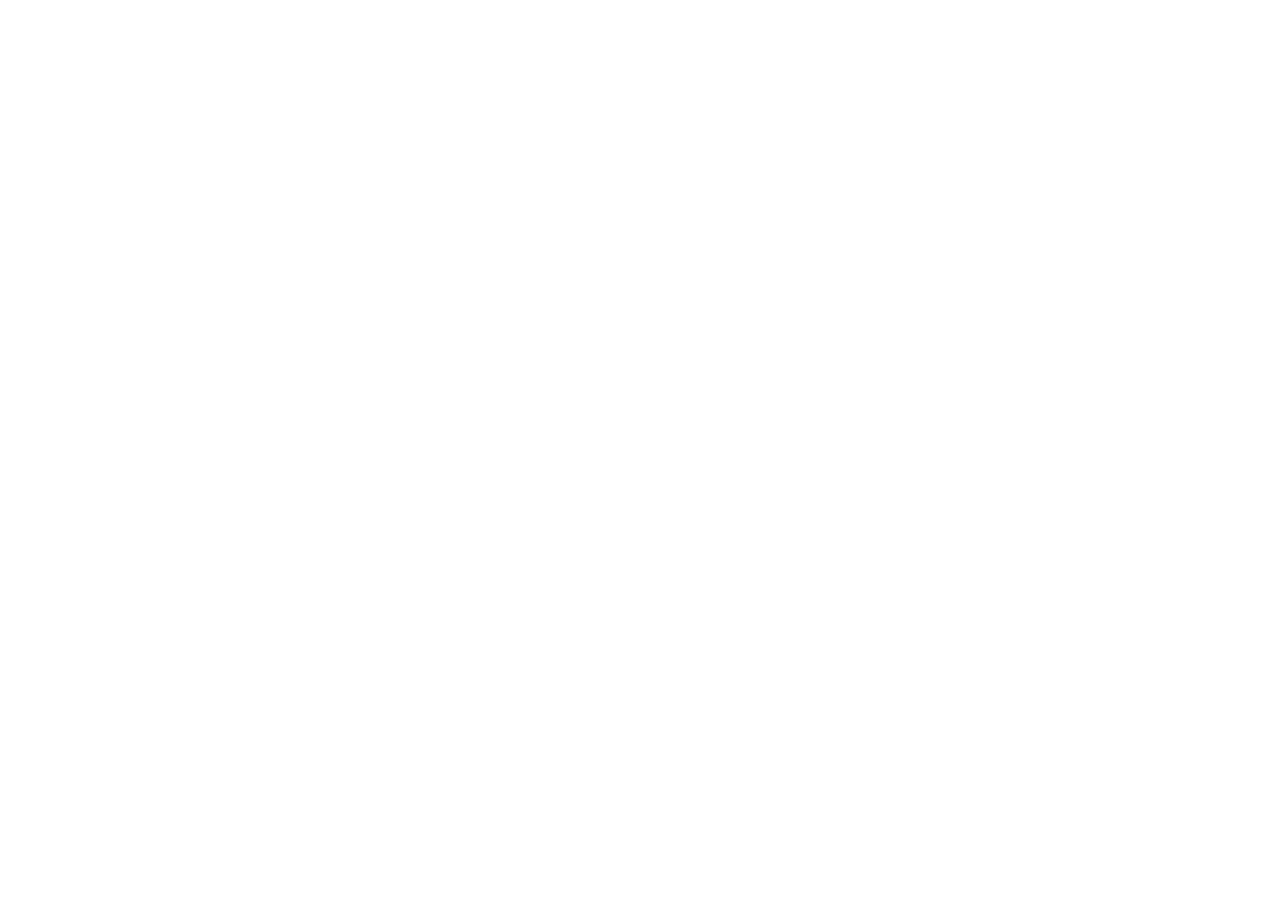
==== commit 2bb4665f: "date-2021-01-04_22:50:17" ====
--- a/reklama/index.html
+++ b/reklama/index.html
@@ -1,9 +1,10 @@
-<!DOCTYPE html><html lang="en"><head><meta name="generator" content="Scully 1.0.3">
+<!DOCTYPE html><html lang="en"><head><meta name="generator" content="Scully 0.0.0">
   <meta charset="utf-8">
-  <title>Tisíce aut ze všech autobazarů | www.1000aut.cz</title>
-  <base href="./">
-  <meta name="viewport" content="width=device-width, initial-scale=1">
-  <link rel="icon" type="image/x-icon" href="http://localhost:4200/favicon.ico">
+  <title>Všechny auta na jednom místě | www.1000aut.cz</title>
+  <base href="https://1000aut.cz/">  <meta name="viewport" content="width=device-width, initial-scale=1">
+  <meta name="msapplication-TileColor" content="#da532c">
+  <meta name="theme-color" content="#ffffff">
+  <link rel="icon" type="image/x-icon" href="http://localhost:4200/assets/images/flavicoins/favicon.ico">
   <!-- <link href="https://fonts.googleapis.com/css?family=Roboto:300,400,500&display=swap" rel="stylesheet"> -->
   <link href="https://fonts.googleapis.com/icon?family=Material+Icons" rel="stylesheet">
   <link rel="canonical" href="https://www.1000aut.cz/">
@@ -63,436 +64,10 @@
       ]
     }
   </script>
-<style>.mat-badge-content{font-weight:600;font-size:12px;font-family:Roboto, "Helvetica Neue", sans-serif}.mat-badge-small .mat-badge-content{font-size:9px}.mat-badge-large .mat-badge-content{font-size:24px}.mat-h1,.mat-headline,.mat-typography h1{font:400 24px/32px Roboto, "Helvetica Neue", sans-serif;letter-spacing:normal;margin:0 0 16px}.mat-h2,.mat-title,.mat-typography h2{font:500 20px/32px Roboto, "Helvetica Neue", sans-serif;letter-spacing:normal;margin:0 0 16px}.mat-h3,.mat-subheading-2,.mat-typography h3{font:400 16px/28px Roboto, "Helvetica Neue", sans-serif;letter-spacing:normal;margin:0 0 16px}.mat-h4,.mat-subheading-1,.mat-typography h4{font:400 15px/24px Roboto, "Helvetica Neue", sans-serif;letter-spacing:normal;margin:0 0 16px}.mat-h5,.mat-typography h5{font:400 calc(14px * 0.83)/20px Roboto, "Helvetica Neue", sans-serif;margin:0 0 12px}.mat-h6,.mat-typography h6{font:400 calc(14px * 0.67)/20px Roboto, "Helvetica Neue", sans-serif;margin:0 0 12px}.mat-body-strong,.mat-body-2{font:500 14px/24px Roboto, "Helvetica Neue", sans-serif;letter-spacing:normal}.mat-body,.mat-body-1,.mat-typography{font:400 14px/20px Roboto, "Helvetica Neue", sans-serif;letter-spacing:normal}.mat-body p,.mat-body-1 p,.mat-typography p{margin:0 0 12px}.mat-small,.mat-caption{font:400 12px/20px Roboto, "Helvetica Neue", sans-serif;letter-spacing:normal}.mat-display-4,.mat-typography .mat-display-4{font:300 112px/112px Roboto, "Helvetica Neue", sans-serif;letter-spacing:-0.05em;margin:0 0 56px}.mat-display-3,.mat-typography .mat-display-3{font:400 56px/56px Roboto, "Helvetica Neue", sans-serif;letter-spacing:-0.02em;margin:0 0 64px}.mat-display-2,.mat-typography .mat-display-2{font:400 45px/48px Roboto, "Helvetica Neue", sans-serif;letter-spacing:-0.005em;margin:0 0 64px}.mat-display-1,.mat-typography .mat-display-1{font:400 34px/40px Roboto, "Helvetica Neue", sans-serif;letter-spacing:normal;margin:0 0 64px}.mat-bottom-sheet-container{font:400 14px/20px Roboto, "Helvetica Neue", sans-serif;letter-spacing:normal}.mat-button,.mat-raised-button,.mat-icon-button,.mat-stroked-button,.mat-flat-button,.mat-fab,.mat-mini-fab{font-family:Roboto, "Helvetica Neue", sans-serif;font-size:14px;font-weight:500}.mat-button-toggle{font-family:Roboto, "Helvetica Neue", sans-serif}.mat-card{font-family:Roboto, "Helvetica Neue", sans-serif}.mat-card-title{font-size:24px;font-weight:500}.mat-card-header .mat-card-title{font-size:20px}.mat-card-subtitle,.mat-card-content{font-size:14px}.mat-checkbox{font-family:Roboto, "Helvetica Neue", sans-serif}.mat-checkbox-layout .mat-checkbox-label{line-height:24px}.mat-chip{font-size:14px;font-weight:500}.mat-chip .mat-chip-trailing-icon.mat-icon,.mat-chip .mat-chip-remove.mat-icon{font-size:18px}.mat-table{font-family:Roboto, "Helvetica Neue", sans-serif}.mat-header-cell{font-size:12px;font-weight:500}.mat-cell,.mat-footer-cell{font-size:14px}.mat-calendar{font-family:Roboto, "Helvetica Neue", sans-serif}.mat-calendar-body{font-size:13px}.mat-calendar-body-label,.mat-calendar-period-button{font-size:14px;font-weight:500}.mat-calendar-table-header th{font-size:11px;font-weight:400}.mat-dialog-title{font:500 20px/32px Roboto, "Helvetica Neue", sans-serif;letter-spacing:normal}.mat-expansion-panel-header{font-family:Roboto, "Helvetica Neue", sans-serif;font-size:15px;font-weight:400}.mat-expansion-panel-content{font:400 14px/20px Roboto, "Helvetica Neue", sans-serif;letter-spacing:normal}.mat-form-field{font-size:inherit;font-weight:400;line-height:1.125;font-family:Roboto, "Helvetica Neue", sans-serif;letter-spacing:normal}.mat-form-field-wrapper{padding-bottom:1.34375em}.mat-form-field-prefix .mat-icon,.mat-form-field-suffix .mat-icon{font-size:150%;line-height:1.125}.mat-form-field-prefix .mat-icon-button,.mat-form-field-suffix .mat-icon-button{height:1.5em;width:1.5em}.mat-form-field-prefix .mat-icon-button .mat-icon,.mat-form-field-suffix .mat-icon-button .mat-icon{height:1.125em;line-height:1.125}.mat-form-field-infix{padding:.5em 0;border-top:.84375em solid transparent}.mat-form-field-can-float.mat-form-field-should-float .mat-form-field-label,.mat-form-field-can-float .mat-input-server:focus+.mat-form-field-label-wrapper .mat-form-field-label{transform:translateY(-1.34375em) scale(0.75);width:133.3333333333%}.mat-form-field-can-float .mat-input-server[label]:not(:label-shown)+.mat-form-field-label-wrapper .mat-form-field-label{transform:translateY(-1.34374em) scale(0.75);width:133.3333433333%}.mat-form-field-label-wrapper{top:-0.84375em;padding-top:.84375em}.mat-form-field-label{top:1.34375em}.mat-form-field-underline{bottom:1.34375em}.mat-form-field-subscript-wrapper{font-size:75%;margin-top:.6666666667em;top:calc(100% - 1.7916666667em)}.mat-form-field-appearance-legacy .mat-form-field-wrapper{padding-bottom:1.25em}.mat-form-field-appearance-legacy .mat-form-field-infix{padding:.4375em 0}.mat-form-field-appearance-legacy.mat-form-field-can-float.mat-form-field-should-float .mat-form-field-label,.mat-form-field-appearance-legacy.mat-form-field-can-float .mat-input-server:focus+.mat-form-field-label-wrapper .mat-form-field-label{transform:translateY(-1.28125em) scale(0.75) perspective(100px) translateZ(0.001px);-ms-transform:translateY(-1.28125em) scale(0.75);width:133.3333333333%}.mat-form-field-appearance-legacy.mat-form-field-can-float .mat-form-field-autofill-control:-webkit-autofill+.mat-form-field-label-wrapper .mat-form-field-label{transform:translateY(-1.28125em) scale(0.75) perspective(100px) translateZ(0.00101px);-ms-transform:translateY(-1.28124em) scale(0.75);width:133.3333433333%}.mat-form-field-appearance-legacy.mat-form-field-can-float .mat-input-server[label]:not(:label-shown)+.mat-form-field-label-wrapper .mat-form-field-label{transform:translateY(-1.28125em) scale(0.75) perspective(100px) translateZ(0.00102px);-ms-transform:translateY(-1.28123em) scale(0.75);width:133.3333533333%}.mat-form-field-appearance-legacy .mat-form-field-label{top:1.28125em}.mat-form-field-appearance-legacy .mat-form-field-underline{bottom:1.25em}.mat-form-field-appearance-legacy .mat-form-field-subscript-wrapper{margin-top:.5416666667em;top:calc(100% - 1.6666666667em)}@media print{.mat-form-field-appearance-legacy.mat-form-field-can-float.mat-form-field-should-float .mat-form-field-label,.mat-form-field-appearance-legacy.mat-form-field-can-float .mat-input-server:focus+.mat-form-field-label-wrapper .mat-form-field-label{transform:translateY(-1.28122em) scale(0.75)}.mat-form-field-appearance-legacy.mat-form-field-can-float .mat-form-field-autofill-control:-webkit-autofill+.mat-form-field-label-wrapper .mat-form-field-label{transform:translateY(-1.28121em) scale(0.75)}.mat-form-field-appearance-legacy.mat-form-field-can-float .mat-input-server[label]:not(:label-shown)+.mat-form-field-label-wrapper .mat-form-field-label{transform:translateY(-1.2812em) scale(0.75)}}.mat-form-field-appearance-fill .mat-form-field-infix{padding:.25em 0 .75em 0}.mat-form-field-appearance-fill .mat-form-field-label{top:1.09375em;margin-top:-0.5em}.mat-form-field-appearance-fill.mat-form-field-can-float.mat-form-field-should-float .mat-form-field-label,.mat-form-field-appearance-fill.mat-form-field-can-float .mat-input-server:focus+.mat-form-field-label-wrapper .mat-form-field-label{transform:translateY(-0.59375em) scale(0.75);width:133.3333333333%}.mat-form-field-appearance-fill.mat-form-field-can-float .mat-input-server[label]:not(:label-shown)+.mat-form-field-label-wrapper .mat-form-field-label{transform:translateY(-0.59374em) scale(0.75);width:133.3333433333%}.mat-form-field-appearance-outline .mat-form-field-infix{padding:1em 0 1em 0}.mat-form-field-appearance-outline .mat-form-field-label{top:1.84375em;margin-top:-0.25em}.mat-form-field-appearance-outline.mat-form-field-can-float.mat-form-field-should-float .mat-form-field-label,.mat-form-field-appearance-outline.mat-form-field-can-float .mat-input-server:focus+.mat-form-field-label-wrapper .mat-form-field-label{transform:translateY(-1.59375em) scale(0.75);width:133.3333333333%}.mat-form-field-appearance-outline.mat-form-field-can-float .mat-input-server[label]:not(:label-shown)+.mat-form-field-label-wrapper .mat-form-field-label{transform:translateY(-1.59374em) scale(0.75);width:133.3333433333%}.mat-grid-tile-header,.mat-grid-tile-footer{font-size:14px}.mat-grid-tile-header .mat-line,.mat-grid-tile-footer .mat-line{white-space:nowrap;overflow:hidden;text-overflow:ellipsis;display:block;box-sizing:border-box}.mat-grid-tile-header .mat-line:nth-child(n+2),.mat-grid-tile-footer .mat-line:nth-child(n+2){font-size:12px}input.mat-input-element{margin-top:-0.0625em}.mat-menu-item{font-family:Roboto, "Helvetica Neue", sans-serif;font-size:14px;font-weight:400}.mat-paginator,.mat-paginator-page-size .mat-select-trigger{font-family:Roboto, "Helvetica Neue", sans-serif;font-size:12px}.mat-radio-button{font-family:Roboto, "Helvetica Neue", sans-serif}.mat-select{font-family:Roboto, "Helvetica Neue", sans-serif}.mat-select-trigger{height:1.125em}.mat-slide-toggle-content{font-family:Roboto, "Helvetica Neue", sans-serif}.mat-slider-thumb-label-text{font-family:Roboto, "Helvetica Neue", sans-serif;font-size:12px;font-weight:500}.mat-stepper-vertical,.mat-stepper-horizontal{font-family:Roboto, "Helvetica Neue", sans-serif}.mat-step-label{font-size:14px;font-weight:400}.mat-step-sub-label-error{font-weight:normal}.mat-step-label-error{font-size:14px}.mat-step-label-selected{font-size:14px;font-weight:500}.mat-tab-group{font-family:Roboto, "Helvetica Neue", sans-serif}.mat-tab-label,.mat-tab-link{font-family:Roboto, "Helvetica Neue", sans-serif;font-size:14px;font-weight:500}.mat-toolbar,.mat-toolbar h1,.mat-toolbar h2,.mat-toolbar h3,.mat-toolbar h4,.mat-toolbar h5,.mat-toolbar h6{font:500 20px/32px Roboto, "Helvetica Neue", sans-serif;letter-spacing:normal;margin:0}.mat-tooltip{font-family:Roboto, "Helvetica Neue", sans-serif;font-size:10px;padding-top:6px;padding-bottom:6px}.mat-tooltip-handset{font-size:14px;padding-top:8px;padding-bottom:8px}.mat-list-item{font-family:Roboto, "Helvetica Neue", sans-serif}.mat-list-option{font-family:Roboto, "Helvetica Neue", sans-serif}.mat-list-base .mat-list-item{font-size:16px}.mat-list-base .mat-list-item .mat-line{white-space:nowrap;overflow:hidden;text-overflow:ellipsis;display:block;box-sizing:border-box}.mat-list-base .mat-list-item .mat-line:nth-child(n+2){font-size:14px}.mat-list-base .mat-list-option{font-size:16px}.mat-list-base .mat-list-option .mat-line{white-space:nowrap;overflow:hidden;text-overflow:ellipsis;display:block;box-sizing:border-box}.mat-list-base .mat-list-option .mat-line:nth-child(n+2){font-size:14px}.mat-list-base .mat-subheader{font-family:Roboto, "Helvetica Neue", sans-serif;font-size:14px;font-weight:500}.mat-list-base[dense] .mat-list-item{font-size:12px}.mat-list-base[dense] .mat-list-item .mat-line{white-space:nowrap;overflow:hidden;text-overflow:ellipsis;display:block;box-sizing:border-box}.mat-list-base[dense] .mat-list-item .mat-line:nth-child(n+2){font-size:12px}.mat-list-base[dense] .mat-list-option{font-size:12px}.mat-list-base[dense] .mat-list-option .mat-line{white-space:nowrap;overflow:hidden;text-overflow:ellipsis;display:block;box-sizing:border-box}.mat-list-base[dense] .mat-list-option .mat-line:nth-child(n+2){font-size:12px}.mat-list-base[dense] .mat-subheader{font-family:Roboto, "Helvetica Neue", sans-serif;font-size:12px;font-weight:500}.mat-option{font-family:Roboto, "Helvetica Neue", sans-serif;font-size:16px}.mat-optgroup-label{font:500 14px/24px Roboto, "Helvetica Neue", sans-serif;letter-spacing:normal}.mat-simple-snackbar{font-family:Roboto, "Helvetica Neue", sans-serif;font-size:14px}.mat-simple-snackbar-action{line-height:1;font-family:inherit;font-size:inherit;font-weight:500}.mat-tree{font-family:Roboto, "Helvetica Neue", sans-serif}.mat-tree-node,.mat-nested-tree-node{font-weight:400;font-size:14px}.mat-ripple{overflow:hidden;position:relative}.mat-ripple:not(:empty){transform:translateZ(0)}.mat-ripple.mat-ripple-unbounded{overflow:visible}.mat-ripple-element{position:absolute;border-radius:50%;pointer-events:none;transition:opacity,transform 0ms cubic-bezier(0, 0, 0.2, 1);transform:scale(0)}.cdk-high-contrast-active .mat-ripple-element{display:none}.cdk-visually-hidden{border:0;clip:rect(0 0 0 0);height:1px;margin:-1px;overflow:hidden;padding:0;position:absolute;width:1px;outline:0;-webkit-appearance:none;-moz-appearance:none}.cdk-overlay-container,.cdk-global-overlay-wrapper{pointer-events:none;top:0;left:0;height:100%;width:100%}.cdk-overlay-container{position:fixed;z-index:1000}.cdk-overlay-container:empty{display:none}.cdk-global-overlay-wrapper{display:flex;position:absolute;z-index:1000}.cdk-overlay-pane{position:absolute;pointer-events:auto;box-sizing:border-box;z-index:1000;display:flex;max-width:100%;max-height:100%}.cdk-overlay-backdrop{position:absolute;top:0;bottom:0;left:0;right:0;z-index:1000;pointer-events:auto;-webkit-tap-highlight-color:transparent;transition:opacity 400ms cubic-bezier(0.25, 0.8, 0.25, 1);opacity:0}.cdk-overlay-backdrop.cdk-overlay-backdrop-showing{opacity:1}@media screen and (-ms-high-contrast: active){.cdk-overlay-backdrop.cdk-overlay-backdrop-showing{opacity:.6}}.cdk-overlay-dark-backdrop{background:rgba(0,0,0,.32)}.cdk-overlay-transparent-backdrop,.cdk-overlay-transparent-backdrop.cdk-overlay-backdrop-showing{opacity:0}.cdk-overlay-connected-position-bounding-box{position:absolute;z-index:1000;display:flex;flex-direction:column;min-width:1px;min-height:1px}.cdk-global-scrollblock{position:fixed;width:100%;overflow-y:scroll}@-webkit-keyframes cdk-text-field-autofill-start{/*!*/}@keyframes cdk-text-field-autofill-start{/*!*/}@-webkit-keyframes cdk-text-field-autofill-end{/*!*/}@keyframes cdk-text-field-autofill-end{/*!*/}.cdk-text-field-autofill-monitored:-webkit-autofill{-webkit-animation:cdk-text-field-autofill-start 0s 1ms;animation:cdk-text-field-autofill-start 0s 1ms}.cdk-text-field-autofill-monitored:not(:-webkit-autofill){-webkit-animation:cdk-text-field-autofill-end 0s 1ms;animation:cdk-text-field-autofill-end 0s 1ms}textarea.cdk-textarea-autosize{resize:none}textarea.cdk-textarea-autosize-measuring{padding:2px 0 !important;box-sizing:content-box !important;height:auto !important;overflow:hidden !important}textarea.cdk-textarea-autosize-measuring-firefox{padding:2px 0 !important;box-sizing:content-box !important;height:0 !important}.mat-ripple-element{background-color:rgba(0,0,0,.1)}.mat-option{color:rgba(0,0,0,.87)}.mat-option:hover:not(.mat-option-disabled),.mat-option:focus:not(.mat-option-disabled){background:rgba(0,0,0,.04)}.mat-option.mat-selected:not(.mat-option-multiple):not(.mat-option-disabled){background:rgba(0,0,0,.04)}.mat-option.mat-active{background:rgba(0,0,0,.04);color:rgba(0,0,0,.87)}.mat-option.mat-option-disabled{color:rgba(0,0,0,.38)}.mat-primary .mat-option.mat-selected:not(.mat-option-disabled){color:#673ab7}.mat-accent .mat-option.mat-selected:not(.mat-option-disabled){color:#ffd740}.mat-warn .mat-option.mat-selected:not(.mat-option-disabled){color:#f44336}.mat-optgroup-label{color:rgba(0,0,0,.54)}.mat-optgroup-disabled .mat-optgroup-label{color:rgba(0,0,0,.38)}.mat-pseudo-checkbox{color:rgba(0,0,0,.54)}.mat-pseudo-checkbox::after{color:#fafafa}.mat-pseudo-checkbox-disabled{color:#b0b0b0}.mat-primary .mat-pseudo-checkbox-checked,.mat-primary .mat-pseudo-checkbox-indeterminate{background:#673ab7}.mat-pseudo-checkbox-checked,.mat-pseudo-checkbox-indeterminate,.mat-accent .mat-pseudo-checkbox-checked,.mat-accent .mat-pseudo-checkbox-indeterminate{background:#ffd740}.mat-warn .mat-pseudo-checkbox-checked,.mat-warn .mat-pseudo-checkbox-indeterminate{background:#f44336}.mat-pseudo-checkbox-checked.mat-pseudo-checkbox-disabled,.mat-pseudo-checkbox-indeterminate.mat-pseudo-checkbox-disabled{background:#b0b0b0}.mat-elevation-z0{box-shadow:0px 0px 0px 0px rgba(0, 0, 0, 0.2),0px 0px 0px 0px rgba(0, 0, 0, 0.14),0px 0px 0px 0px rgba(0, 0, 0, 0.12)}.mat-elevation-z1{box-shadow:0px 2px 1px -1px rgba(0, 0, 0, 0.2),0px 1px 1px 0px rgba(0, 0, 0, 0.14),0px 1px 3px 0px rgba(0, 0, 0, 0.12)}.mat-elevation-z2{box-shadow:0px 3px 1px -2px rgba(0, 0, 0, 0.2),0px 2px 2px 0px rgba(0, 0, 0, 0.14),0px 1px 5px 0px rgba(0, 0, 0, 0.12)}.mat-elevation-z3{box-shadow:0px 3px 3px -2px rgba(0, 0, 0, 0.2),0px 3px 4px 0px rgba(0, 0, 0, 0.14),0px 1px 8px 0px rgba(0, 0, 0, 0.12)}.mat-elevation-z4{box-shadow:0px 2px 4px -1px rgba(0, 0, 0, 0.2),0px 4px 5px 0px rgba(0, 0, 0, 0.14),0px 1px 10px 0px rgba(0, 0, 0, 0.12)}.mat-elevation-z5{box-shadow:0px 3px 5px -1px rgba(0, 0, 0, 0.2),0px 5px 8px 0px rgba(0, 0, 0, 0.14),0px 1px 14px 0px rgba(0, 0, 0, 0.12)}.mat-elevation-z6{box-shadow:0px 3px 5px -1px rgba(0, 0, 0, 0.2),0px 6px 10px 0px rgba(0, 0, 0, 0.14),0px 1px 18px 0px rgba(0, 0, 0, 0.12)}.mat-elevation-z7{box-shadow:0px 4px 5px -2px rgba(0, 0, 0, 0.2),0px 7px 10px 1px rgba(0, 0, 0, 0.14),0px 2px 16px 1px rgba(0, 0, 0, 0.12)}.mat-elevation-z8{box-shadow:0px 5px 5px -3px rgba(0, 0, 0, 0.2),0px 8px 10px 1px rgba(0, 0, 0, 0.14),0px 3px 14px 2px rgba(0, 0, 0, 0.12)}.mat-elevation-z9{box-shadow:0px 5px 6px -3px rgba(0, 0, 0, 0.2),0px 9px 12px 1px rgba(0, 0, 0, 0.14),0px 3px 16px 2px rgba(0, 0, 0, 0.12)}.mat-elevation-z10{box-shadow:0px 6px 6px -3px rgba(0, 0, 0, 0.2),0px 10px 14px 1px rgba(0, 0, 0, 0.14),0px 4px 18px 3px rgba(0, 0, 0, 0.12)}.mat-elevation-z11{box-shadow:0px 6px 7px -4px rgba(0, 0, 0, 0.2),0px 11px 15px 1px rgba(0, 0, 0, 0.14),0px 4px 20px 3px rgba(0, 0, 0, 0.12)}.mat-elevation-z12{box-shadow:0px 7px 8px -4px rgba(0, 0, 0, 0.2),0px 12px 17px 2px rgba(0, 0, 0, 0.14),0px 5px 22px 4px rgba(0, 0, 0, 0.12)}.mat-elevation-z13{box-shadow:0px 7px 8px -4px rgba(0, 0, 0, 0.2),0px 13px 19px 2px rgba(0, 0, 0, 0.14),0px 5px 24px 4px rgba(0, 0, 0, 0.12)}.mat-elevation-z14{box-shadow:0px 7px 9px -4px rgba(0, 0, 0, 0.2),0px 14px 21px 2px rgba(0, 0, 0, 0.14),0px 5px 26px 4px rgba(0, 0, 0, 0.12)}.mat-elevation-z15{box-shadow:0px 8px 9px -5px rgba(0, 0, 0, 0.2),0px 15px 22px 2px rgba(0, 0, 0, 0.14),0px 6px 28px 5px rgba(0, 0, 0, 0.12)}.mat-elevation-z16{box-shadow:0px 8px 10px -5px rgba(0, 0, 0, 0.2),0px 16px 24px 2px rgba(0, 0, 0, 0.14),0px 6px 30px 5px rgba(0, 0, 0, 0.12)}.mat-elevation-z17{box-shadow:0px 8px 11px -5px rgba(0, 0, 0, 0.2),0px 17px 26px 2px rgba(0, 0, 0, 0.14),0px 6px 32px 5px rgba(0, 0, 0, 0.12)}.mat-elevation-z18{box-shadow:0px 9px 11px -5px rgba(0, 0, 0, 0.2),0px 18px 28px 2px rgba(0, 0, 0, 0.14),0px 7px 34px 6px rgba(0, 0, 0, 0.12)}.mat-elevation-z19{box-shadow:0px 9px 12px -6px rgba(0, 0, 0, 0.2),0px 19px 29px 2px rgba(0, 0, 0, 0.14),0px 7px 36px 6px rgba(0, 0, 0, 0.12)}.mat-elevation-z20{box-shadow:0px 10px 13px -6px rgba(0, 0, 0, 0.2),0px 20px 31px 3px rgba(0, 0, 0, 0.14),0px 8px 38px 7px rgba(0, 0, 0, 0.12)}.mat-elevation-z21{box-shadow:0px 10px 13px -6px rgba(0, 0, 0, 0.2),0px 21px 33px 3px rgba(0, 0, 0, 0.14),0px 8px 40px 7px rgba(0, 0, 0, 0.12)}.mat-elevation-z22{box-shadow:0px 10px 14px -6px rgba(0, 0, 0, 0.2),0px 22px 35px 3px rgba(0, 0, 0, 0.14),0px 8px 42px 7px rgba(0, 0, 0, 0.12)}.mat-elevation-z23{box-shadow:0px 11px 14px -7px rgba(0, 0, 0, 0.2),0px 23px 36px 3px rgba(0, 0, 0, 0.14),0px 9px 44px 8px rgba(0, 0, 0, 0.12)}.mat-elevation-z24{box-shadow:0px 11px 15px -7px rgba(0, 0, 0, 0.2),0px 24px 38px 3px rgba(0, 0, 0, 0.14),0px 9px 46px 8px rgba(0, 0, 0, 0.12)}.mat-app-background{background-color:#fafafa;color:rgba(0,0,0,.87)}.mat-theme-loaded-marker{display:none}.mat-autocomplete-panel{background:#fff;color:rgba(0,0,0,.87)}.mat-autocomplete-panel:not([class*=mat-elevation-z]){box-shadow:0px 2px 4px -1px rgba(0, 0, 0, 0.2),0px 4px 5px 0px rgba(0, 0, 0, 0.14),0px 1px 10px 0px rgba(0, 0, 0, 0.12)}.mat-autocomplete-panel .mat-option.mat-selected:not(.mat-active):not(:hover){background:#fff}.mat-autocomplete-panel .mat-option.mat-selected:not(.mat-active):not(:hover):not(.mat-option-disabled){color:rgba(0,0,0,.87)}.mat-badge-content{color:#fff;background:#673ab7}.cdk-high-contrast-active .mat-badge-content{outline:solid 1px;border-radius:0}.mat-badge-accent .mat-badge-content{background:#ffd740;color:rgba(0,0,0,.87)}.mat-badge-warn .mat-badge-content{color:#fff;background:#f44336}.mat-badge{position:relative}.mat-badge-hidden .mat-badge-content{display:none}.mat-badge-disabled .mat-badge-content{background:#b9b9b9;color:rgba(0,0,0,.38)}.mat-badge-content{position:absolute;text-align:center;display:inline-block;border-radius:50%;transition:transform 200ms ease-in-out;transform:scale(0.6);overflow:hidden;white-space:nowrap;text-overflow:ellipsis;pointer-events:none}.ng-animate-disabled .mat-badge-content,.mat-badge-content._mat-animation-noopable{transition:none}.mat-badge-content.mat-badge-active{transform:none}.mat-badge-small .mat-badge-content{width:16px;height:16px;line-height:16px}.mat-badge-small.mat-badge-above .mat-badge-content{top:-8px}.mat-badge-small.mat-badge-below .mat-badge-content{bottom:-8px}.mat-badge-small.mat-badge-before .mat-badge-content{left:-16px}[dir=rtl] .mat-badge-small.mat-badge-before .mat-badge-content{left:auto;right:-16px}.mat-badge-small.mat-badge-after .mat-badge-content{right:-16px}[dir=rtl] .mat-badge-small.mat-badge-after .mat-badge-content{right:auto;left:-16px}.mat-badge-small.mat-badge-overlap.mat-badge-before .mat-badge-content{left:-8px}[dir=rtl] .mat-badge-small.mat-badge-overlap.mat-badge-before .mat-badge-content{left:auto;right:-8px}.mat-badge-small.mat-badge-overlap.mat-badge-after .mat-badge-content{right:-8px}[dir=rtl] .mat-badge-small.mat-badge-overlap.mat-badge-after .mat-badge-content{right:auto;left:-8px}.mat-badge-medium .mat-badge-content{width:22px;height:22px;line-height:22px}.mat-badge-medium.mat-badge-above .mat-badge-content{top:-11px}.mat-badge-medium.mat-badge-below .mat-badge-content{bottom:-11px}.mat-badge-medium.mat-badge-before .mat-badge-content{left:-22px}[dir=rtl] .mat-badge-medium.mat-badge-before .mat-badge-content{left:auto;right:-22px}.mat-badge-medium.mat-badge-after .mat-badge-content{right:-22px}[dir=rtl] .mat-badge-medium.mat-badge-after .mat-badge-content{right:auto;left:-22px}.mat-badge-medium.mat-badge-overlap.mat-badge-before .mat-badge-content{left:-11px}[dir=rtl] .mat-badge-medium.mat-badge-overlap.mat-badge-before .mat-badge-content{left:auto;right:-11px}.mat-badge-medium.mat-badge-overlap.mat-badge-after .mat-badge-content{right:-11px}[dir=rtl] .mat-badge-medium.mat-badge-overlap.mat-badge-after .mat-badge-content{right:auto;left:-11px}.mat-badge-large .mat-badge-content{width:28px;height:28px;line-height:28px}.mat-badge-large.mat-badge-above .mat-badge-content{top:-14px}.mat-badge-large.mat-badge-below .mat-badge-content{bottom:-14px}.mat-badge-large.mat-badge-before .mat-badge-content{left:-28px}[dir=rtl] .mat-badge-large.mat-badge-before .mat-badge-content{left:auto;right:-28px}.mat-badge-large.mat-badge-after .mat-badge-content{right:-28px}[dir=rtl] .mat-badge-large.mat-badge-after .mat-badge-content{right:auto;left:-28px}.mat-badge-large.mat-badge-overlap.mat-badge-before .mat-badge-content{left:-14px}[dir=rtl] .mat-badge-large.mat-badge-overlap.mat-badge-before .mat-badge-content{left:auto;right:-14px}.mat-badge-large.mat-badge-overlap.mat-badge-after .mat-badge-content{right:-14px}[dir=rtl] .mat-badge-large.mat-badge-overlap.mat-badge-after .mat-badge-content{right:auto;left:-14px}.mat-bottom-sheet-container{box-shadow:0px 8px 10px -5px rgba(0, 0, 0, 0.2),0px 16px 24px 2px rgba(0, 0, 0, 0.14),0px 6px 30px 5px rgba(0, 0, 0, 0.12);background:#fff;color:rgba(0,0,0,.87)}.mat-button,.mat-icon-button,.mat-stroked-button{color:inherit;background:transparent}.mat-button.mat-primary,.mat-icon-button.mat-primary,.mat-stroked-button.mat-primary{color:#673ab7}.mat-button.mat-accent,.mat-icon-button.mat-accent,.mat-stroked-button.mat-accent{color:#ffd740}.mat-button.mat-warn,.mat-icon-button.mat-warn,.mat-stroked-button.mat-warn{color:#f44336}.mat-button.mat-primary[disabled],.mat-button.mat-accent[disabled],.mat-button.mat-warn[disabled],.mat-button[disabled][disabled],.mat-icon-button.mat-primary[disabled],.mat-icon-button.mat-accent[disabled],.mat-icon-button.mat-warn[disabled],.mat-icon-button[disabled][disabled],.mat-stroked-button.mat-primary[disabled],.mat-stroked-button.mat-accent[disabled],.mat-stroked-button.mat-warn[disabled],.mat-stroked-button[disabled][disabled]{color:rgba(0,0,0,.26)}.mat-button.mat-primary .mat-button-focus-overlay,.mat-icon-button.mat-primary .mat-button-focus-overlay,.mat-stroked-button.mat-primary .mat-button-focus-overlay{background-color:#673ab7}.mat-button.mat-accent .mat-button-focus-overlay,.mat-icon-button.mat-accent .mat-button-focus-overlay,.mat-stroked-button.mat-accent .mat-button-focus-overlay{background-color:#ffd740}.mat-button.mat-warn .mat-button-focus-overlay,.mat-icon-button.mat-warn .mat-button-focus-overlay,.mat-stroked-button.mat-warn .mat-button-focus-overlay{background-color:#f44336}.mat-button[disabled] .mat-button-focus-overlay,.mat-icon-button[disabled] .mat-button-focus-overlay,.mat-stroked-button[disabled] .mat-button-focus-overlay{background-color:transparent}.mat-button .mat-ripple-element,.mat-icon-button .mat-ripple-element,.mat-stroked-button .mat-ripple-element{opacity:.1;background-color:currentColor}.mat-button-focus-overlay{background:#000}.mat-stroked-button:not([disabled]){border-color:rgba(0,0,0,.12)}.mat-flat-button,.mat-raised-button,.mat-fab,.mat-mini-fab{color:rgba(0,0,0,.87);background-color:#fff}.mat-flat-button.mat-primary,.mat-raised-button.mat-primary,.mat-fab.mat-primary,.mat-mini-fab.mat-primary{color:#fff}.mat-flat-button.mat-accent,.mat-raised-button.mat-accent,.mat-fab.mat-accent,.mat-mini-fab.mat-accent{color:rgba(0,0,0,.87)}.mat-flat-button.mat-warn,.mat-raised-button.mat-warn,.mat-fab.mat-warn,.mat-mini-fab.mat-warn{color:#fff}.mat-flat-button.mat-primary[disabled],.mat-flat-button.mat-accent[disabled],.mat-flat-button.mat-warn[disabled],.mat-flat-button[disabled][disabled],.mat-raised-button.mat-primary[disabled],.mat-raised-button.mat-accent[disabled],.mat-raised-button.mat-warn[disabled],.mat-raised-button[disabled][disabled],.mat-fab.mat-primary[disabled],.mat-fab.mat-accent[disabled],.mat-fab.mat-warn[disabled],.mat-fab[disabled][disabled],.mat-mini-fab.mat-primary[disabled],.mat-mini-fab.mat-accent[disabled],.mat-mini-fab.mat-warn[disabled],.mat-mini-fab[disabled][disabled]{color:rgba(0,0,0,.26)}.mat-flat-button.mat-primary,.mat-raised-button.mat-primary,.mat-fab.mat-primary,.mat-mini-fab.mat-primary{background-color:#673ab7}.mat-flat-button.mat-accent,.mat-raised-button.mat-accent,.mat-fab.mat-accent,.mat-mini-fab.mat-accent{background-color:#ffd740}.mat-flat-button.mat-warn,.mat-raised-button.mat-warn,.mat-fab.mat-warn,.mat-mini-fab.mat-warn{background-color:#f44336}.mat-flat-button.mat-primary[disabled],.mat-flat-button.mat-accent[disabled],.mat-flat-button.mat-warn[disabled],.mat-flat-button[disabled][disabled],.mat-raised-button.mat-primary[disabled],.mat-raised-button.mat-accent[disabled],.mat-raised-button.mat-warn[disabled],.mat-raised-button[disabled][disabled],.mat-fab.mat-primary[disabled],.mat-fab.mat-accent[disabled],.mat-fab.mat-warn[disabled],.mat-fab[disabled][disabled],.mat-mini-fab.mat-primary[disabled],.mat-mini-fab.mat-accent[disabled],.mat-mini-fab.mat-warn[disabled],.mat-mini-fab[disabled][disabled]{background-color:rgba(0,0,0,.12)}.mat-flat-button.mat-primary .mat-ripple-element,.mat-raised-button.mat-primary .mat-ripple-element,.mat-fab.mat-primary .mat-ripple-element,.mat-mini-fab.mat-primary .mat-ripple-element{background-color:rgba(255,255,255,.1)}.mat-flat-button.mat-accent .mat-ripple-element,.mat-raised-button.mat-accent .mat-ripple-element,.mat-fab.mat-accent .mat-ripple-element,.mat-mini-fab.mat-accent .mat-ripple-element{background-color:rgba(0,0,0,.1)}.mat-flat-button.mat-warn .mat-ripple-element,.mat-raised-button.mat-warn .mat-ripple-element,.mat-fab.mat-warn .mat-ripple-element,.mat-mini-fab.mat-warn .mat-ripple-element{background-color:rgba(255,255,255,.1)}.mat-stroked-button:not([class*=mat-elevation-z]),.mat-flat-button:not([class*=mat-elevation-z]){box-shadow:0px 0px 0px 0px rgba(0, 0, 0, 0.2),0px 0px 0px 0px rgba(0, 0, 0, 0.14),0px 0px 0px 0px rgba(0, 0, 0, 0.12)}.mat-raised-button:not([class*=mat-elevation-z]){box-shadow:0px 3px 1px -2px rgba(0, 0, 0, 0.2),0px 2px 2px 0px rgba(0, 0, 0, 0.14),0px 1px 5px 0px rgba(0, 0, 0, 0.12)}.mat-raised-button:not([disabled]):active:not([class*=mat-elevation-z]){box-shadow:0px 5px 5px -3px rgba(0, 0, 0, 0.2),0px 8px 10px 1px rgba(0, 0, 0, 0.14),0px 3px 14px 2px rgba(0, 0, 0, 0.12)}.mat-raised-button[disabled]:not([class*=mat-elevation-z]){box-shadow:0px 0px 0px 0px rgba(0, 0, 0, 0.2),0px 0px 0px 0px rgba(0, 0, 0, 0.14),0px 0px 0px 0px rgba(0, 0, 0, 0.12)}.mat-fab:not([class*=mat-elevation-z]),.mat-mini-fab:not([class*=mat-elevation-z]){box-shadow:0px 3px 5px -1px rgba(0, 0, 0, 0.2),0px 6px 10px 0px rgba(0, 0, 0, 0.14),0px 1px 18px 0px rgba(0, 0, 0, 0.12)}.mat-fab:not([disabled]):active:not([class*=mat-elevation-z]),.mat-mini-fab:not([disabled]):active:not([class*=mat-elevation-z]){box-shadow:0px 7px 8px -4px rgba(0, 0, 0, 0.2),0px 12px 17px 2px rgba(0, 0, 0, 0.14),0px 5px 22px 4px rgba(0, 0, 0, 0.12)}.mat-fab[disabled]:not([class*=mat-elevation-z]),.mat-mini-fab[disabled]:not([class*=mat-elevation-z]){box-shadow:0px 0px 0px 0px rgba(0, 0, 0, 0.2),0px 0px 0px 0px rgba(0, 0, 0, 0.14),0px 0px 0px 0px rgba(0, 0, 0, 0.12)}.mat-button-toggle-standalone,.mat-button-toggle-group{box-shadow:0px 3px 1px -2px rgba(0, 0, 0, 0.2),0px 2px 2px 0px rgba(0, 0, 0, 0.14),0px 1px 5px 0px rgba(0, 0, 0, 0.12)}.mat-button-toggle-standalone.mat-button-toggle-appearance-standard,.mat-button-toggle-group-appearance-standard{box-shadow:none}.mat-button-toggle{color:rgba(0,0,0,.38)}.mat-button-toggle .mat-button-toggle-focus-overlay{background-color:rgba(0,0,0,.12)}.mat-button-toggle-appearance-standard{color:rgba(0,0,0,.87);background:#fff}.mat-button-toggle-appearance-standard .mat-button-toggle-focus-overlay{background-color:#000}.mat-button-toggle-group-appearance-standard .mat-button-toggle+.mat-button-toggle{border-left:solid 1px rgba(0,0,0,.12)}[dir=rtl] .mat-button-toggle-group-appearance-standard .mat-button-toggle+.mat-button-toggle{border-left:none;border-right:solid 1px rgba(0,0,0,.12)}.mat-button-toggle-group-appearance-standard.mat-button-toggle-vertical .mat-button-toggle+.mat-button-toggle{border-left:none;border-right:none;border-top:solid 1px rgba(0,0,0,.12)}.mat-button-toggle-checked{background-color:#e0e0e0;color:rgba(0,0,0,.54)}.mat-button-toggle-checked.mat-button-toggle-appearance-standard{color:rgba(0,0,0,.87)}.mat-button-toggle-disabled{color:rgba(0,0,0,.26);background-color:#eee}.mat-button-toggle-disabled.mat-button-toggle-appearance-standard{background:#fff}.mat-button-toggle-disabled.mat-button-toggle-checked{background-color:#bdbdbd}.mat-button-toggle-standalone.mat-button-toggle-appearance-standard,.mat-button-toggle-group-appearance-standard{border:solid 1px rgba(0,0,0,.12)}.mat-card{background:#fff;color:rgba(0,0,0,.87)}.mat-card:not([class*=mat-elevation-z]){box-shadow:0px 2px 1px -1px rgba(0, 0, 0, 0.2),0px 1px 1px 0px rgba(0, 0, 0, 0.14),0px 1px 3px 0px rgba(0, 0, 0, 0.12)}.mat-card.mat-card-flat:not([class*=mat-elevation-z]){box-shadow:0px 0px 0px 0px rgba(0, 0, 0, 0.2),0px 0px 0px 0px rgba(0, 0, 0, 0.14),0px 0px 0px 0px rgba(0, 0, 0, 0.12)}.mat-card-subtitle{color:rgba(0,0,0,.54)}.mat-checkbox-frame{border-color:rgba(0,0,0,.54)}.mat-checkbox-checkmark{fill:#fafafa}.mat-checkbox-checkmark-path{stroke:#fafafa !important}.mat-checkbox-mixedmark{background-color:#fafafa}.mat-checkbox-indeterminate.mat-primary .mat-checkbox-background,.mat-checkbox-checked.mat-primary .mat-checkbox-background{background-color:#673ab7}.mat-checkbox-indeterminate.mat-accent .mat-checkbox-background,.mat-checkbox-checked.mat-accent .mat-checkbox-background{background-color:#ffd740}.mat-checkbox-indeterminate.mat-warn .mat-checkbox-background,.mat-checkbox-checked.mat-warn .mat-checkbox-background{background-color:#f44336}.mat-checkbox-disabled.mat-checkbox-checked .mat-checkbox-background,.mat-checkbox-disabled.mat-checkbox-indeterminate .mat-checkbox-background{background-color:#b0b0b0}.mat-checkbox-disabled:not(.mat-checkbox-checked) .mat-checkbox-frame{border-color:#b0b0b0}.mat-checkbox-disabled .mat-checkbox-label{color:rgba(0,0,0,.54)}.mat-checkbox .mat-ripple-element{background-color:#000}.mat-checkbox-checked:not(.mat-checkbox-disabled).mat-primary .mat-ripple-element,.mat-checkbox:active:not(.mat-checkbox-disabled).mat-primary .mat-ripple-element{background:#673ab7}.mat-checkbox-checked:not(.mat-checkbox-disabled).mat-accent .mat-ripple-element,.mat-checkbox:active:not(.mat-checkbox-disabled).mat-accent .mat-ripple-element{background:#ffd740}.mat-checkbox-checked:not(.mat-checkbox-disabled).mat-warn .mat-ripple-element,.mat-checkbox:active:not(.mat-checkbox-disabled).mat-warn .mat-ripple-element{background:#f44336}.mat-chip.mat-standard-chip{background-color:#e0e0e0;color:rgba(0,0,0,.87)}.mat-chip.mat-standard-chip .mat-chip-remove{color:rgba(0,0,0,.87);opacity:.4}.mat-chip.mat-standard-chip:not(.mat-chip-disabled):active{box-shadow:0px 3px 3px -2px rgba(0, 0, 0, 0.2),0px 3px 4px 0px rgba(0, 0, 0, 0.14),0px 1px 8px 0px rgba(0, 0, 0, 0.12)}.mat-chip.mat-standard-chip:not(.mat-chip-disabled) .mat-chip-remove:hover{opacity:.54}.mat-chip.mat-standard-chip.mat-chip-disabled{opacity:.4}.mat-chip.mat-standard-chip::after{background:#000}.mat-chip.mat-standard-chip.mat-chip-selected.mat-primary{background-color:#673ab7;color:#fff}.mat-chip.mat-standard-chip.mat-chip-selected.mat-primary .mat-chip-remove{color:#fff;opacity:.4}.mat-chip.mat-standard-chip.mat-chip-selected.mat-primary .mat-ripple-element{background-color:rgba(255,255,255,.1)}.mat-chip.mat-standard-chip.mat-chip-selected.mat-warn{background-color:#f44336;color:#fff}.mat-chip.mat-standard-chip.mat-chip-selected.mat-warn .mat-chip-remove{color:#fff;opacity:.4}.mat-chip.mat-standard-chip.mat-chip-selected.mat-warn .mat-ripple-element{background-color:rgba(255,255,255,.1)}.mat-chip.mat-standard-chip.mat-chip-selected.mat-accent{background-color:#ffd740;color:rgba(0,0,0,.87)}.mat-chip.mat-standard-chip.mat-chip-selected.mat-accent .mat-chip-remove{color:rgba(0,0,0,.87);opacity:.4}.mat-chip.mat-standard-chip.mat-chip-selected.mat-accent .mat-ripple-element{background-color:rgba(0,0,0,.1)}.mat-table{background:#fff}.mat-table thead,.mat-table tbody,.mat-table tfoot,mat-header-row,mat-row,mat-footer-row,[mat-header-row],[mat-row],[mat-footer-row],.mat-table-sticky{background:inherit}mat-row,mat-header-row,mat-footer-row,th.mat-header-cell,td.mat-cell,td.mat-footer-cell{border-bottom-color:rgba(0,0,0,.12)}.mat-header-cell{color:rgba(0,0,0,.54)}.mat-cell,.mat-footer-cell{color:rgba(0,0,0,.87)}.mat-calendar-arrow{border-top-color:rgba(0,0,0,.54)}.mat-datepicker-toggle,.mat-datepicker-content .mat-calendar-next-button,.mat-datepicker-content .mat-calendar-previous-button{color:rgba(0,0,0,.54)}.mat-calendar-table-header{color:rgba(0,0,0,.38)}.mat-calendar-table-header-divider::after{background:rgba(0,0,0,.12)}.mat-calendar-body-label{color:rgba(0,0,0,.54)}.mat-calendar-body-cell-content{color:rgba(0,0,0,.87);border-color:transparent}.mat-calendar-body-disabled>.mat-calendar-body-cell-content:not(.mat-calendar-body-selected){color:rgba(0,0,0,.38)}.mat-calendar-body-cell:not(.mat-calendar-body-disabled):hover>.mat-calendar-body-cell-content:not(.mat-calendar-body-selected),.cdk-keyboard-focused .mat-calendar-body-active>.mat-calendar-body-cell-content:not(.mat-calendar-body-selected),.cdk-program-focused .mat-calendar-body-active>.mat-calendar-body-cell-content:not(.mat-calendar-body-selected){background-color:rgba(0,0,0,.04)}.mat-calendar-body-today:not(.mat-calendar-body-selected){border-color:rgba(0,0,0,.38)}.mat-calendar-body-disabled>.mat-calendar-body-today:not(.mat-calendar-body-selected){border-color:rgba(0,0,0,.18)}.mat-calendar-body-selected{background-color:#673ab7;color:#fff}.mat-calendar-body-disabled>.mat-calendar-body-selected{background-color:rgba(103,58,183,.4)}.mat-calendar-body-today.mat-calendar-body-selected{box-shadow:inset 0 0 0 1px #fff}.mat-datepicker-content{box-shadow:0px 2px 4px -1px rgba(0, 0, 0, 0.2),0px 4px 5px 0px rgba(0, 0, 0, 0.14),0px 1px 10px 0px rgba(0, 0, 0, 0.12);background-color:#fff;color:rgba(0,0,0,.87)}.mat-datepicker-content.mat-accent .mat-calendar-body-selected{background-color:#ffd740;color:rgba(0,0,0,.87)}.mat-datepicker-content.mat-accent .mat-calendar-body-disabled>.mat-calendar-body-selected{background-color:rgba(255,215,64,.4)}.mat-datepicker-content.mat-accent .mat-calendar-body-today.mat-calendar-body-selected{box-shadow:inset 0 0 0 1px rgba(0,0,0,.87)}.mat-datepicker-content.mat-warn .mat-calendar-body-selected{background-color:#f44336;color:#fff}.mat-datepicker-content.mat-warn .mat-calendar-body-disabled>.mat-calendar-body-selected{background-color:rgba(244,67,54,.4)}.mat-datepicker-content.mat-warn .mat-calendar-body-today.mat-calendar-body-selected{box-shadow:inset 0 0 0 1px #fff}.mat-datepicker-content-touch{box-shadow:0px 0px 0px 0px rgba(0, 0, 0, 0.2),0px 0px 0px 0px rgba(0, 0, 0, 0.14),0px 0px 0px 0px rgba(0, 0, 0, 0.12)}.mat-datepicker-toggle-active{color:#673ab7}.mat-datepicker-toggle-active.mat-accent{color:#ffd740}.mat-datepicker-toggle-active.mat-warn{color:#f44336}.mat-dialog-container{box-shadow:0px 11px 15px -7px rgba(0, 0, 0, 0.2),0px 24px 38px 3px rgba(0, 0, 0, 0.14),0px 9px 46px 8px rgba(0, 0, 0, 0.12);background:#fff;color:rgba(0,0,0,.87)}.mat-divider{border-top-color:rgba(0,0,0,.12)}.mat-divider-vertical{border-right-color:rgba(0,0,0,.12)}.mat-expansion-panel{background:#fff;color:rgba(0,0,0,.87)}.mat-expansion-panel:not([class*=mat-elevation-z]){box-shadow:0px 3px 1px -2px rgba(0, 0, 0, 0.2),0px 2px 2px 0px rgba(0, 0, 0, 0.14),0px 1px 5px 0px rgba(0, 0, 0, 0.12)}.mat-action-row{border-top-color:rgba(0,0,0,.12)}.mat-expansion-panel .mat-expansion-panel-header.cdk-keyboard-focused:not([aria-disabled=true]),.mat-expansion-panel .mat-expansion-panel-header.cdk-program-focused:not([aria-disabled=true]),.mat-expansion-panel:not(.mat-expanded) .mat-expansion-panel-header:hover:not([aria-disabled=true]){background:rgba(0,0,0,.04)}@media(hover: none){.mat-expansion-panel:not(.mat-expanded):not([aria-disabled=true]) .mat-expansion-panel-header:hover{background:#fff}}.mat-expansion-panel-header-title{color:rgba(0,0,0,.87)}.mat-expansion-panel-header-description,.mat-expansion-indicator::after{color:rgba(0,0,0,.54)}.mat-expansion-panel-header[aria-disabled=true]{color:rgba(0,0,0,.26)}.mat-expansion-panel-header[aria-disabled=true] .mat-expansion-panel-header-title,.mat-expansion-panel-header[aria-disabled=true] .mat-expansion-panel-header-description{color:inherit}.mat-form-field-label{color:rgba(0,0,0,.6)}.mat-hint{color:rgba(0,0,0,.6)}.mat-form-field.mat-focused .mat-form-field-label{color:#673ab7}.mat-form-field.mat-focused .mat-form-field-label.mat-accent{color:#ffd740}.mat-form-field.mat-focused .mat-form-field-label.mat-warn{color:#f44336}.mat-focused .mat-form-field-required-marker{color:#ffd740}.mat-form-field-ripple{background-color:rgba(0,0,0,.87)}.mat-form-field.mat-focused .mat-form-field-ripple{background-color:#673ab7}.mat-form-field.mat-focused .mat-form-field-ripple.mat-accent{background-color:#ffd740}.mat-form-field.mat-focused .mat-form-field-ripple.mat-warn{background-color:#f44336}.mat-form-field-type-mat-native-select.mat-focused:not(.mat-form-field-invalid) .mat-form-field-infix::after{color:#673ab7}.mat-form-field-type-mat-native-select.mat-focused:not(.mat-form-field-invalid).mat-accent .mat-form-field-infix::after{color:#ffd740}.mat-form-field-type-mat-native-select.mat-focused:not(.mat-form-field-invalid).mat-warn .mat-form-field-infix::after{color:#f44336}.mat-form-field.mat-form-field-invalid .mat-form-field-label{color:#f44336}.mat-form-field.mat-form-field-invalid .mat-form-field-label.mat-accent,.mat-form-field.mat-form-field-invalid .mat-form-field-label .mat-form-field-required-marker{color:#f44336}.mat-form-field.mat-form-field-invalid .mat-form-field-ripple,.mat-form-field.mat-form-field-invalid .mat-form-field-ripple.mat-accent{background-color:#f44336}.mat-error{color:#f44336}.mat-form-field-appearance-legacy .mat-form-field-label{color:rgba(0,0,0,.54)}.mat-form-field-appearance-legacy .mat-hint{color:rgba(0,0,0,.54)}.mat-form-field-appearance-legacy .mat-form-field-underline{background-color:rgba(0,0,0,.42)}.mat-form-field-appearance-legacy.mat-form-field-disabled .mat-form-field-underline{background-image:linear-gradient(to right, rgba(0, 0, 0, 0.42) 0%, rgba(0, 0, 0, 0.42) 33%, transparent 0%);background-size:4px 100%;background-repeat:repeat-x}.mat-form-field-appearance-standard .mat-form-field-underline{background-color:rgba(0,0,0,.42)}.mat-form-field-appearance-standard.mat-form-field-disabled .mat-form-field-underline{background-image:linear-gradient(to right, rgba(0, 0, 0, 0.42) 0%, rgba(0, 0, 0, 0.42) 33%, transparent 0%);background-size:4px 100%;background-repeat:repeat-x}.mat-form-field-appearance-fill .mat-form-field-flex{background-color:rgba(0,0,0,.04)}.mat-form-field-appearance-fill.mat-form-field-disabled .mat-form-field-flex{background-color:rgba(0,0,0,.02)}.mat-form-field-appearance-fill .mat-form-field-underline::before{background-color:rgba(0,0,0,.42)}.mat-form-field-appearance-fill.mat-form-field-disabled .mat-form-field-label{color:rgba(0,0,0,.38)}.mat-form-field-appearance-fill.mat-form-field-disabled .mat-form-field-underline::before{background-color:transparent}.mat-form-field-appearance-outline .mat-form-field-outline{color:rgba(0,0,0,.12)}.mat-form-field-appearance-outline .mat-form-field-outline-thick{color:rgba(0,0,0,.87)}.mat-form-field-appearance-outline.mat-focused .mat-form-field-outline-thick{color:#673ab7}.mat-form-field-appearance-outline.mat-focused.mat-accent .mat-form-field-outline-thick{color:#ffd740}.mat-form-field-appearance-outline.mat-focused.mat-warn .mat-form-field-outline-thick{color:#f44336}.mat-form-field-appearance-outline.mat-form-field-invalid.mat-form-field-invalid .mat-form-field-outline-thick{color:#f44336}.mat-form-field-appearance-outline.mat-form-field-disabled .mat-form-field-label{color:rgba(0,0,0,.38)}.mat-form-field-appearance-outline.mat-form-field-disabled .mat-form-field-outline{color:rgba(0,0,0,.06)}.mat-icon.mat-primary{color:#673ab7}.mat-icon.mat-accent{color:#ffd740}.mat-icon.mat-warn{color:#f44336}.mat-form-field-type-mat-native-select .mat-form-field-infix::after{color:rgba(0,0,0,.54)}.mat-input-element:disabled,.mat-form-field-type-mat-native-select.mat-form-field-disabled .mat-form-field-infix::after{color:rgba(0,0,0,.38)}.mat-input-element{caret-color:#673ab7}.mat-input-element::-moz-placeholder{color:rgba(0,0,0,.42)}.mat-input-element::-ms-input-placeholder{color:rgba(0,0,0,.42)}.mat-input-element::placeholder{color:rgba(0,0,0,.42)}.mat-input-element::-moz-placeholder{color:rgba(0,0,0,.42)}.mat-input-element::-webkit-input-placeholder{color:rgba(0,0,0,.42)}.mat-input-element:-ms-input-placeholder{color:rgba(0,0,0,.42)}.mat-accent .mat-input-element{caret-color:#ffd740}.mat-warn .mat-input-element,.mat-form-field-invalid .mat-input-element{caret-color:#f44336}.mat-form-field-type-mat-native-select.mat-form-field-invalid .mat-form-field-infix::after{color:#f44336}.mat-list-base .mat-list-item{color:rgba(0,0,0,.87)}.mat-list-base .mat-list-option{color:rgba(0,0,0,.87)}.mat-list-base .mat-subheader{color:rgba(0,0,0,.54)}.mat-list-item-disabled{background-color:#eee}.mat-list-option:hover,.mat-list-option:focus,.mat-nav-list .mat-list-item:hover,.mat-nav-list .mat-list-item:focus,.mat-action-list .mat-list-item:hover,.mat-action-list .mat-list-item:focus{background:rgba(0,0,0,.04)}.mat-list-single-selected-option,.mat-list-single-selected-option:hover,.mat-list-single-selected-option:focus{background:rgba(0,0,0,.12)}.mat-menu-panel{background:#fff}.mat-menu-panel:not([class*=mat-elevation-z]){box-shadow:0px 2px 4px -1px rgba(0, 0, 0, 0.2),0px 4px 5px 0px rgba(0, 0, 0, 0.14),0px 1px 10px 0px rgba(0, 0, 0, 0.12)}.mat-menu-item{background:transparent;color:rgba(0,0,0,.87)}.mat-menu-item[disabled],.mat-menu-item[disabled]::after{color:rgba(0,0,0,.38)}.mat-menu-item .mat-icon-no-color,.mat-menu-item-submenu-trigger::after{color:rgba(0,0,0,.54)}.mat-menu-item:hover:not([disabled]),.mat-menu-item.cdk-program-focused:not([disabled]),.mat-menu-item.cdk-keyboard-focused:not([disabled]),.mat-menu-item-highlighted:not([disabled]){background:rgba(0,0,0,.04)}.mat-paginator{background:#fff}.mat-paginator,.mat-paginator-page-size .mat-select-trigger{color:rgba(0,0,0,.54)}.mat-paginator-decrement,.mat-paginator-increment{border-top:2px solid rgba(0,0,0,.54);border-right:2px solid rgba(0,0,0,.54)}.mat-paginator-first,.mat-paginator-last{border-top:2px solid rgba(0,0,0,.54)}.mat-icon-button[disabled] .mat-paginator-decrement,.mat-icon-button[disabled] .mat-paginator-increment,.mat-icon-button[disabled] .mat-paginator-first,.mat-icon-button[disabled] .mat-paginator-last{border-color:rgba(0,0,0,.38)}.mat-progress-bar-background{fill:#d1c4e9}.mat-progress-bar-buffer{background-color:#d1c4e9}.mat-progress-bar-fill::after{background-color:#673ab7}.mat-progress-bar.mat-accent .mat-progress-bar-background{fill:#ffe57f}.mat-progress-bar.mat-accent .mat-progress-bar-buffer{background-color:#ffe57f}.mat-progress-bar.mat-accent .mat-progress-bar-fill::after{background-color:#ffd740}.mat-progress-bar.mat-warn .mat-progress-bar-background{fill:#ffcdd2}.mat-progress-bar.mat-warn .mat-progress-bar-buffer{background-color:#ffcdd2}.mat-progress-bar.mat-warn .mat-progress-bar-fill::after{background-color:#f44336}.mat-progress-spinner circle,.mat-spinner circle{stroke:#673ab7}.mat-progress-spinner.mat-accent circle,.mat-spinner.mat-accent circle{stroke:#ffd740}.mat-progress-spinner.mat-warn circle,.mat-spinner.mat-warn circle{stroke:#f44336}.mat-radio-outer-circle{border-color:rgba(0,0,0,.54)}.mat-radio-button.mat-primary.mat-radio-checked .mat-radio-outer-circle{border-color:#673ab7}.mat-radio-button.mat-primary .mat-radio-inner-circle,.mat-radio-button.mat-primary .mat-radio-ripple .mat-ripple-element:not(.mat-radio-persistent-ripple),.mat-radio-button.mat-primary.mat-radio-checked .mat-radio-persistent-ripple,.mat-radio-button.mat-primary:active .mat-radio-persistent-ripple{background-color:#673ab7}.mat-radio-button.mat-accent.mat-radio-checked .mat-radio-outer-circle{border-color:#ffd740}.mat-radio-button.mat-accent .mat-radio-inner-circle,.mat-radio-button.mat-accent .mat-radio-ripple .mat-ripple-element:not(.mat-radio-persistent-ripple),.mat-radio-button.mat-accent.mat-radio-checked .mat-radio-persistent-ripple,.mat-radio-button.mat-accent:active .mat-radio-persistent-ripple{background-color:#ffd740}.mat-radio-button.mat-warn.mat-radio-checked .mat-radio-outer-circle{border-color:#f44336}.mat-radio-button.mat-warn .mat-radio-inner-circle,.mat-radio-button.mat-warn .mat-radio-ripple .mat-ripple-element:not(.mat-radio-persistent-ripple),.mat-radio-button.mat-warn.mat-radio-checked .mat-radio-persistent-ripple,.mat-radio-button.mat-warn:active .mat-radio-persistent-ripple{background-color:#f44336}.mat-radio-button.mat-radio-disabled.mat-radio-checked .mat-radio-outer-circle,.mat-radio-button.mat-radio-disabled .mat-radio-outer-circle{border-color:rgba(0,0,0,.38)}.mat-radio-button.mat-radio-disabled .mat-radio-ripple .mat-ripple-element,.mat-radio-button.mat-radio-disabled .mat-radio-inner-circle{background-color:rgba(0,0,0,.38)}.mat-radio-button.mat-radio-disabled .mat-radio-label-content{color:rgba(0,0,0,.38)}.mat-radio-button .mat-ripple-element{background-color:#000}.mat-select-value{color:rgba(0,0,0,.87)}.mat-select-placeholder{color:rgba(0,0,0,.42)}.mat-select-disabled .mat-select-value{color:rgba(0,0,0,.38)}.mat-select-arrow{color:rgba(0,0,0,.54)}.mat-select-panel{background:#fff}.mat-select-panel:not([class*=mat-elevation-z]){box-shadow:0px 2px 4px -1px rgba(0, 0, 0, 0.2),0px 4px 5px 0px rgba(0, 0, 0, 0.14),0px 1px 10px 0px rgba(0, 0, 0, 0.12)}.mat-select-panel .mat-option.mat-selected:not(.mat-option-multiple){background:rgba(0,0,0,.12)}.mat-form-field.mat-focused.mat-primary .mat-select-arrow{color:#673ab7}.mat-form-field.mat-focused.mat-accent .mat-select-arrow{color:#ffd740}.mat-form-field.mat-focused.mat-warn .mat-select-arrow{color:#f44336}.mat-form-field .mat-select.mat-select-invalid .mat-select-arrow{color:#f44336}.mat-form-field .mat-select.mat-select-disabled .mat-select-arrow{color:rgba(0,0,0,.38)}.mat-drawer-container{background-color:#fafafa;color:rgba(0,0,0,.87)}.mat-drawer{background-color:#fff;color:rgba(0,0,0,.87)}.mat-drawer.mat-drawer-push{background-color:#fff}.mat-drawer:not(.mat-drawer-side){box-shadow:0px 8px 10px -5px rgba(0, 0, 0, 0.2),0px 16px 24px 2px rgba(0, 0, 0, 0.14),0px 6px 30px 5px rgba(0, 0, 0, 0.12)}.mat-drawer-side{border-right:solid 1px rgba(0,0,0,.12)}.mat-drawer-side.mat-drawer-end{border-left:solid 1px rgba(0,0,0,.12);border-right:none}[dir=rtl] .mat-drawer-side{border-left:solid 1px rgba(0,0,0,.12);border-right:none}[dir=rtl] .mat-drawer-side.mat-drawer-end{border-left:none;border-right:solid 1px rgba(0,0,0,.12)}.mat-drawer-backdrop.mat-drawer-shown{background-color:rgba(0,0,0,.6)}.mat-slide-toggle.mat-checked .mat-slide-toggle-thumb{background-color:#ffd740}.mat-slide-toggle.mat-checked .mat-slide-toggle-bar{background-color:rgba(255,215,64,.54)}.mat-slide-toggle.mat-checked .mat-ripple-element{background-color:#ffd740}.mat-slide-toggle.mat-primary.mat-checked .mat-slide-toggle-thumb{background-color:#673ab7}.mat-slide-toggle.mat-primary.mat-checked .mat-slide-toggle-bar{background-color:rgba(103,58,183,.54)}.mat-slide-toggle.mat-primary.mat-checked .mat-ripple-element{background-color:#673ab7}.mat-slide-toggle.mat-warn.mat-checked .mat-slide-toggle-thumb{background-color:#f44336}.mat-slide-toggle.mat-warn.mat-checked .mat-slide-toggle-bar{background-color:rgba(244,67,54,.54)}.mat-slide-toggle.mat-warn.mat-checked .mat-ripple-element{background-color:#f44336}.mat-slide-toggle:not(.mat-checked) .mat-ripple-element{background-color:#000}.mat-slide-toggle-thumb{box-shadow:0px 2px 1px -1px rgba(0, 0, 0, 0.2),0px 1px 1px 0px rgba(0, 0, 0, 0.14),0px 1px 3px 0px rgba(0, 0, 0, 0.12);background-color:#fafafa}.mat-slide-toggle-bar{background-color:rgba(0,0,0,.38)}.mat-slider-track-background{background-color:rgba(0,0,0,.26)}.mat-primary .mat-slider-track-fill,.mat-primary .mat-slider-thumb,.mat-primary .mat-slider-thumb-label{background-color:#673ab7}.mat-primary .mat-slider-thumb-label-text{color:#fff}.mat-accent .mat-slider-track-fill,.mat-accent .mat-slider-thumb,.mat-accent .mat-slider-thumb-label{background-color:#ffd740}.mat-accent .mat-slider-thumb-label-text{color:rgba(0,0,0,.87)}.mat-warn .mat-slider-track-fill,.mat-warn .mat-slider-thumb,.mat-warn .mat-slider-thumb-label{background-color:#f44336}.mat-warn .mat-slider-thumb-label-text{color:#fff}.mat-slider-focus-ring{background-color:rgba(255,215,64,.2)}.mat-slider:hover .mat-slider-track-background,.cdk-focused .mat-slider-track-background{background-color:rgba(0,0,0,.38)}.mat-slider-disabled .mat-slider-track-background,.mat-slider-disabled .mat-slider-track-fill,.mat-slider-disabled .mat-slider-thumb{background-color:rgba(0,0,0,.26)}.mat-slider-disabled:hover .mat-slider-track-background{background-color:rgba(0,0,0,.26)}.mat-slider-min-value .mat-slider-focus-ring{background-color:rgba(0,0,0,.12)}.mat-slider-min-value.mat-slider-thumb-label-showing .mat-slider-thumb,.mat-slider-min-value.mat-slider-thumb-label-showing .mat-slider-thumb-label{background-color:rgba(0,0,0,.87)}.mat-slider-min-value.mat-slider-thumb-label-showing.cdk-focused .mat-slider-thumb,.mat-slider-min-value.mat-slider-thumb-label-showing.cdk-focused .mat-slider-thumb-label{background-color:rgba(0,0,0,.26)}.mat-slider-min-value:not(.mat-slider-thumb-label-showing) .mat-slider-thumb{border-color:rgba(0,0,0,.26);background-color:transparent}.mat-slider-min-value:not(.mat-slider-thumb-label-showing):hover .mat-slider-thumb,.mat-slider-min-value:not(.mat-slider-thumb-label-showing).cdk-focused .mat-slider-thumb{border-color:rgba(0,0,0,.38)}.mat-slider-min-value:not(.mat-slider-thumb-label-showing):hover.mat-slider-disabled .mat-slider-thumb,.mat-slider-min-value:not(.mat-slider-thumb-label-showing).cdk-focused.mat-slider-disabled .mat-slider-thumb{border-color:rgba(0,0,0,.26)}.mat-slider-has-ticks .mat-slider-wrapper::after{border-color:rgba(0,0,0,.7)}.mat-slider-horizontal .mat-slider-ticks{background-image:repeating-linear-gradient(to right, rgba(0, 0, 0, 0.7), rgba(0, 0, 0, 0.7) 2px, transparent 0, transparent);background-image:-moz-repeating-linear-gradient(0.0001deg, rgba(0, 0, 0, 0.7), rgba(0, 0, 0, 0.7) 2px, transparent 0, transparent)}.mat-slider-vertical .mat-slider-ticks{background-image:repeating-linear-gradient(to bottom, rgba(0, 0, 0, 0.7), rgba(0, 0, 0, 0.7) 2px, transparent 0, transparent)}.mat-step-header.cdk-keyboard-focused,.mat-step-header.cdk-program-focused,.mat-step-header:hover{background-color:rgba(0,0,0,.04)}@media(hover: none){.mat-step-header:hover{background:none}}.mat-step-header .mat-step-label,.mat-step-header .mat-step-optional{color:rgba(0,0,0,.54)}.mat-step-header .mat-step-icon{background-color:rgba(0,0,0,.54);color:#fff}.mat-step-header .mat-step-icon-selected,.mat-step-header .mat-step-icon-state-done,.mat-step-header .mat-step-icon-state-edit{background-color:#673ab7;color:#fff}.mat-step-header .mat-step-icon-state-error{background-color:transparent;color:#f44336}.mat-step-header .mat-step-label.mat-step-label-active{color:rgba(0,0,0,.87)}.mat-step-header .mat-step-label.mat-step-label-error{color:#f44336}.mat-stepper-horizontal,.mat-stepper-vertical{background-color:#fff}.mat-stepper-vertical-line::before{border-left-color:rgba(0,0,0,.12)}.mat-horizontal-stepper-header::before,.mat-horizontal-stepper-header::after,.mat-stepper-horizontal-line{border-top-color:rgba(0,0,0,.12)}.mat-sort-header-arrow{color:#757575}.mat-tab-nav-bar,.mat-tab-header{border-bottom:1px solid rgba(0,0,0,.12)}.mat-tab-group-inverted-header .mat-tab-nav-bar,.mat-tab-group-inverted-header .mat-tab-header{border-top:1px solid rgba(0,0,0,.12);border-bottom:none}.mat-tab-label,.mat-tab-link{color:rgba(0,0,0,.87)}.mat-tab-label.mat-tab-disabled,.mat-tab-link.mat-tab-disabled{color:rgba(0,0,0,.38)}.mat-tab-header-pagination-chevron{border-color:rgba(0,0,0,.87)}.mat-tab-header-pagination-disabled .mat-tab-header-pagination-chevron{border-color:rgba(0,0,0,.38)}.mat-tab-group[class*=mat-background-] .mat-tab-header,.mat-tab-nav-bar[class*=mat-background-]{border-bottom:none;border-top:none}.mat-tab-group.mat-primary .mat-tab-label.cdk-keyboard-focused:not(.mat-tab-disabled),.mat-tab-group.mat-primary .mat-tab-label.cdk-program-focused:not(.mat-tab-disabled),.mat-tab-group.mat-primary .mat-tab-link.cdk-keyboard-focused:not(.mat-tab-disabled),.mat-tab-group.mat-primary .mat-tab-link.cdk-program-focused:not(.mat-tab-disabled),.mat-tab-nav-bar.mat-primary .mat-tab-label.cdk-keyboard-focused:not(.mat-tab-disabled),.mat-tab-nav-bar.mat-primary .mat-tab-label.cdk-program-focused:not(.mat-tab-disabled),.mat-tab-nav-bar.mat-primary .mat-tab-link.cdk-keyboard-focused:not(.mat-tab-disabled),.mat-tab-nav-bar.mat-primary .mat-tab-link.cdk-program-focused:not(.mat-tab-disabled){background-color:rgba(209,196,233,.3)}.mat-tab-group.mat-primary .mat-ink-bar,.mat-tab-nav-bar.mat-primary .mat-ink-bar{background-color:#673ab7}.mat-tab-group.mat-primary.mat-background-primary .mat-ink-bar,.mat-tab-nav-bar.mat-primary.mat-background-primary .mat-ink-bar{background-color:#fff}.mat-tab-group.mat-accent .mat-tab-label.cdk-keyboard-focused:not(.mat-tab-disabled),.mat-tab-group.mat-accent .mat-tab-label.cdk-program-focused:not(.mat-tab-disabled),.mat-tab-group.mat-accent .mat-tab-link.cdk-keyboard-focused:not(.mat-tab-disabled),.mat-tab-group.mat-accent .mat-tab-link.cdk-program-focused:not(.mat-tab-disabled),.mat-tab-nav-bar.mat-accent .mat-tab-label.cdk-keyboard-focused:not(.mat-tab-disabled),.mat-tab-nav-bar.mat-accent .mat-tab-label.cdk-program-focused:not(.mat-tab-disabled),.mat-tab-nav-bar.mat-accent .mat-tab-link.cdk-keyboard-focused:not(.mat-tab-disabled),.mat-tab-nav-bar.mat-accent .mat-tab-link.cdk-program-focused:not(.mat-tab-disabled){background-color:rgba(255,229,127,.3)}.mat-tab-group.mat-accent .mat-ink-bar,.mat-tab-nav-bar.mat-accent .mat-ink-bar{background-color:#ffd740}.mat-tab-group.mat-accent.mat-background-accent .mat-ink-bar,.mat-tab-nav-bar.mat-accent.mat-background-accent .mat-ink-bar{background-color:rgba(0,0,0,.87)}.mat-tab-group.mat-warn .mat-tab-label.cdk-keyboard-focused:not(.mat-tab-disabled),.mat-tab-group.mat-warn .mat-tab-label.cdk-program-focused:not(.mat-tab-disabled),.mat-tab-group.mat-warn .mat-tab-link.cdk-keyboard-focused:not(.mat-tab-disabled),.mat-tab-group.mat-warn .mat-tab-link.cdk-program-focused:not(.mat-tab-disabled),.mat-tab-nav-bar.mat-warn .mat-tab-label.cdk-keyboard-focused:not(.mat-tab-disabled),.mat-tab-nav-bar.mat-warn .mat-tab-label.cdk-program-focused:not(.mat-tab-disabled),.mat-tab-nav-bar.mat-warn .mat-tab-link.cdk-keyboard-focused:not(.mat-tab-disabled),.mat-tab-nav-bar.mat-warn .mat-tab-link.cdk-program-focused:not(.mat-tab-disabled){background-color:rgba(255,205,210,.3)}.mat-tab-group.mat-warn .mat-ink-bar,.mat-tab-nav-bar.mat-warn .mat-ink-bar{background-color:#f44336}.mat-tab-group.mat-warn.mat-background-warn .mat-ink-bar,.mat-tab-nav-bar.mat-warn.mat-background-warn .mat-ink-bar{background-color:#fff}.mat-tab-group.mat-background-primary .mat-tab-label.cdk-keyboard-focused:not(.mat-tab-disabled),.mat-tab-group.mat-background-primary .mat-tab-label.cdk-program-focused:not(.mat-tab-disabled),.mat-tab-group.mat-background-primary .mat-tab-link.cdk-keyboard-focused:not(.mat-tab-disabled),.mat-tab-group.mat-background-primary .mat-tab-link.cdk-program-focused:not(.mat-tab-disabled),.mat-tab-nav-bar.mat-background-primary .mat-tab-label.cdk-keyboard-focused:not(.mat-tab-disabled),.mat-tab-nav-bar.mat-background-primary .mat-tab-label.cdk-program-focused:not(.mat-tab-disabled),.mat-tab-nav-bar.mat-background-primary .mat-tab-link.cdk-keyboard-focused:not(.mat-tab-disabled),.mat-tab-nav-bar.mat-background-primary .mat-tab-link.cdk-program-focused:not(.mat-tab-disabled){background-color:rgba(209,196,233,.3)}.mat-tab-group.mat-background-primary .mat-tab-header,.mat-tab-group.mat-background-primary .mat-tab-links,.mat-tab-group.mat-background-primary .mat-tab-header-pagination,.mat-tab-nav-bar.mat-background-primary .mat-tab-header,.mat-tab-nav-bar.mat-background-primary .mat-tab-links,.mat-tab-nav-bar.mat-background-primary .mat-tab-header-pagination{background-color:#673ab7}.mat-tab-group.mat-background-primary .mat-tab-label,.mat-tab-group.mat-background-primary .mat-tab-link,.mat-tab-nav-bar.mat-background-primary .mat-tab-label,.mat-tab-nav-bar.mat-background-primary .mat-tab-link{color:#fff}.mat-tab-group.mat-background-primary .mat-tab-label.mat-tab-disabled,.mat-tab-group.mat-background-primary .mat-tab-link.mat-tab-disabled,.mat-tab-nav-bar.mat-background-primary .mat-tab-label.mat-tab-disabled,.mat-tab-nav-bar.mat-background-primary .mat-tab-link.mat-tab-disabled{color:rgba(255,255,255,.4)}.mat-tab-group.mat-background-primary .mat-tab-header-pagination-chevron,.mat-tab-nav-bar.mat-background-primary .mat-tab-header-pagination-chevron{border-color:#fff}.mat-tab-group.mat-background-primary .mat-tab-header-pagination-disabled .mat-tab-header-pagination-chevron,.mat-tab-nav-bar.mat-background-primary .mat-tab-header-pagination-disabled .mat-tab-header-pagination-chevron{border-color:rgba(255,255,255,.4)}.mat-tab-group.mat-background-primary .mat-ripple-element,.mat-tab-nav-bar.mat-background-primary .mat-ripple-element{background-color:rgba(255,255,255,.12)}.mat-tab-group.mat-background-accent .mat-tab-label.cdk-keyboard-focused:not(.mat-tab-disabled),.mat-tab-group.mat-background-accent .mat-tab-label.cdk-program-focused:not(.mat-tab-disabled),.mat-tab-group.mat-background-accent .mat-tab-link.cdk-keyboard-focused:not(.mat-tab-disabled),.mat-tab-group.mat-background-accent .mat-tab-link.cdk-program-focused:not(.mat-tab-disabled),.mat-tab-nav-bar.mat-background-accent .mat-tab-label.cdk-keyboard-focused:not(.mat-tab-disabled),.mat-tab-nav-bar.mat-background-accent .mat-tab-label.cdk-program-focused:not(.mat-tab-disabled),.mat-tab-nav-bar.mat-background-accent .mat-tab-link.cdk-keyboard-focused:not(.mat-tab-disabled),.mat-tab-nav-bar.mat-background-accent .mat-tab-link.cdk-program-focused:not(.mat-tab-disabled){background-color:rgba(255,229,127,.3)}.mat-tab-group.mat-background-accent .mat-tab-header,.mat-tab-group.mat-background-accent .mat-tab-links,.mat-tab-group.mat-background-accent .mat-tab-header-pagination,.mat-tab-nav-bar.mat-background-accent .mat-tab-header,.mat-tab-nav-bar.mat-background-accent .mat-tab-links,.mat-tab-nav-bar.mat-background-accent .mat-tab-header-pagination{background-color:#ffd740}.mat-tab-group.mat-background-accent .mat-tab-label,.mat-tab-group.mat-background-accent .mat-tab-link,.mat-tab-nav-bar.mat-background-accent .mat-tab-label,.mat-tab-nav-bar.mat-background-accent .mat-tab-link{color:rgba(0,0,0,.87)}.mat-tab-group.mat-background-accent .mat-tab-label.mat-tab-disabled,.mat-tab-group.mat-background-accent .mat-tab-link.mat-tab-disabled,.mat-tab-nav-bar.mat-background-accent .mat-tab-label.mat-tab-disabled,.mat-tab-nav-bar.mat-background-accent .mat-tab-link.mat-tab-disabled{color:rgba(0,0,0,.4)}.mat-tab-group.mat-background-accent .mat-tab-header-pagination-chevron,.mat-tab-nav-bar.mat-background-accent .mat-tab-header-pagination-chevron{border-color:rgba(0,0,0,.87)}.mat-tab-group.mat-background-accent .mat-tab-header-pagination-disabled .mat-tab-header-pagination-chevron,.mat-tab-nav-bar.mat-background-accent .mat-tab-header-pagination-disabled .mat-tab-header-pagination-chevron{border-color:rgba(0,0,0,.4)}.mat-tab-group.mat-background-accent .mat-ripple-element,.mat-tab-nav-bar.mat-background-accent .mat-ripple-element{background-color:rgba(0,0,0,.12)}.mat-tab-group.mat-background-warn .mat-tab-label.cdk-keyboard-focused:not(.mat-tab-disabled),.mat-tab-group.mat-background-warn .mat-tab-label.cdk-program-focused:not(.mat-tab-disabled),.mat-tab-group.mat-background-warn .mat-tab-link.cdk-keyboard-focused:not(.mat-tab-disabled),.mat-tab-group.mat-background-warn .mat-tab-link.cdk-program-focused:not(.mat-tab-disabled),.mat-tab-nav-bar.mat-background-warn .mat-tab-label.cdk-keyboard-focused:not(.mat-tab-disabled),.mat-tab-nav-bar.mat-background-warn .mat-tab-label.cdk-program-focused:not(.mat-tab-disabled),.mat-tab-nav-bar.mat-background-warn .mat-tab-link.cdk-keyboard-focused:not(.mat-tab-disabled),.mat-tab-nav-bar.mat-background-warn .mat-tab-link.cdk-program-focused:not(.mat-tab-disabled){background-color:rgba(255,205,210,.3)}.mat-tab-group.mat-background-warn .mat-tab-header,.mat-tab-group.mat-background-warn .mat-tab-links,.mat-tab-group.mat-background-warn .mat-tab-header-pagination,.mat-tab-nav-bar.mat-background-warn .mat-tab-header,.mat-tab-nav-bar.mat-background-warn .mat-tab-links,.mat-tab-nav-bar.mat-background-warn .mat-tab-header-pagination{background-color:#f44336}.mat-tab-group.mat-background-warn .mat-tab-label,.mat-tab-group.mat-background-warn .mat-tab-link,.mat-tab-nav-bar.mat-background-warn .mat-tab-label,.mat-tab-nav-bar.mat-background-warn .mat-tab-link{color:#fff}.mat-tab-group.mat-background-warn .mat-tab-label.mat-tab-disabled,.mat-tab-group.mat-background-warn .mat-tab-link.mat-tab-disabled,.mat-tab-nav-bar.mat-background-warn .mat-tab-label.mat-tab-disabled,.mat-tab-nav-bar.mat-background-warn .mat-tab-link.mat-tab-disabled{color:rgba(255,255,255,.4)}.mat-tab-group.mat-background-warn .mat-tab-header-pagination-chevron,.mat-tab-nav-bar.mat-background-warn .mat-tab-header-pagination-chevron{border-color:#fff}.mat-tab-group.mat-background-warn .mat-tab-header-pagination-disabled .mat-tab-header-pagination-chevron,.mat-tab-nav-bar.mat-background-warn .mat-tab-header-pagination-disabled .mat-tab-header-pagination-chevron{border-color:rgba(255,255,255,.4)}.mat-tab-group.mat-background-warn .mat-ripple-element,.mat-tab-nav-bar.mat-background-warn .mat-ripple-element{background-color:rgba(255,255,255,.12)}.mat-toolbar{background:#f5f5f5;color:rgba(0,0,0,.87)}.mat-toolbar.mat-primary{background:#673ab7;color:#fff}.mat-toolbar.mat-accent{background:#ffd740;color:rgba(0,0,0,.87)}.mat-toolbar.mat-warn{background:#f44336;color:#fff}.mat-toolbar .mat-form-field-underline,.mat-toolbar .mat-form-field-ripple,.mat-toolbar .mat-focused .mat-form-field-ripple{background-color:currentColor}.mat-toolbar .mat-form-field-label,.mat-toolbar .mat-focused .mat-form-field-label,.mat-toolbar .mat-select-value,.mat-toolbar .mat-select-arrow,.mat-toolbar .mat-form-field.mat-focused .mat-select-arrow{color:inherit}.mat-toolbar .mat-input-element{caret-color:currentColor}.mat-tooltip{background:rgba(97,97,97,.9)}.mat-tree{background:#fff}.mat-tree-node,.mat-nested-tree-node{color:rgba(0,0,0,.87)}.mat-snack-bar-container{color:rgba(255,255,255,.7);background:#323232;box-shadow:0px 3px 5px -1px rgba(0, 0, 0, 0.2),0px 6px 10px 0px rgba(0, 0, 0, 0.14),0px 1px 18px 0px rgba(0, 0, 0, 0.12)}.mat-simple-snackbar-action{color:#ffd740}
-
-/*# sourceMappingURL=[data-uri] */</style><style>/* You can add global styles to this file, and also import other style files */
-html, body {
-  height: 100%;
-}
-body {
-  margin: 0;
-  font-family: Roboto, "Helvetica Neue", sans-serif;
-}
-.flex {
-  display: flex;
-}
-.flex_row {
-  display: flex;
-  flex-direction: row;
-}
-.flex_row_import {
-  display: flex;
-  flex-direction: row;
-}
-.flex_column {
-  display: flex;
-  flex-direction: column;
-}
-.flex_column_import {
-  display: flex;
-  flex-direction: column !important;
-}
-@media (max-width: 830px) {
-  .flex_column_import {
-    flex-direction: row !important;
-  }
-}
-.placeholder {
-  left: 5px;
-  z-index: 10;
-  font-weight: 400;
-  font-size: 13px;
-  color: grey;
-  align-self: center;
-  padding: 0 4px;
-}
-.relativ {
-  position: relative;
-}
-.auto_height {
-  height: auto;
-}
-/*# sourceMappingURL=[data-uri] */</style><style>@charset "UTF-8";
-[_nghost-fdt-c18] {
-  font-family: -apple-system, BlinkMacSystemFont, "Segoe UI", Roboto, Helvetica, Arial, sans-serif, "Apple Color Emoji", "Segoe UI Emoji", "Segoe UI Symbol";
-  font-size: 14px;
-  color: #333;
-  box-sizing: border-box;
-  -webkit-font-smoothing: antialiased;
-  -moz-osx-font-smoothing: grayscale;
-}
-h1[_ngcontent-fdt-c18], h2[_ngcontent-fdt-c18], h3[_ngcontent-fdt-c18], h4[_ngcontent-fdt-c18], h5[_ngcontent-fdt-c18], h6[_ngcontent-fdt-c18] {
-  margin: 8px 0;
-}
-p[_ngcontent-fdt-c18] {
-  margin: 0;
-}
-.spacer[_ngcontent-fdt-c18] {
-  flex: 1;
-}
-.toolbar[_ngcontent-fdt-c18] {
-  position: absolute;
-  top: 0;
-  left: 0;
-  right: 0;
-  height: 60px;
-  display: flex;
-  align-items: center;
-  background-color: #1976d2;
-  color: white;
-  font-weight: 600;
-}
-.toolbar[_ngcontent-fdt-c18]   img[_ngcontent-fdt-c18] {
-  margin: 0 16px;
-}
-.toolbar[_ngcontent-fdt-c18]   #twitter-logo[_ngcontent-fdt-c18] {
-  height: 40px;
-  margin: 0 16px;
-}
-.toolbar[_ngcontent-fdt-c18]   #twitter-logo[_ngcontent-fdt-c18]:hover {
-  opacity: 0.8;
-}
-.content[_ngcontent-fdt-c18] {
-  display: flex;
-  margin: 82px auto 32px;
-  padding: 0 16px;
-  max-width: 960px;
-  flex-direction: column;
-  align-items: center;
-}
-svg.material-icons[_ngcontent-fdt-c18] {
-  height: 24px;
-  width: auto;
-}
-svg.material-icons[_ngcontent-fdt-c18]:not(:last-child) {
-  margin-right: 8px;
-}
-.card[_ngcontent-fdt-c18]   svg.material-icons[_ngcontent-fdt-c18]   path[_ngcontent-fdt-c18] {
-  fill: #888;
-}
-.card-container[_ngcontent-fdt-c18] {
-  display: flex;
-  flex-wrap: wrap;
-  justify-content: center;
-  margin-top: 16px;
-}
-.card[_ngcontent-fdt-c18] {
-  border-radius: 4px;
-  border: 1px solid #eee;
-  background-color: #fafafa;
-  height: 40px;
-  width: 200px;
-  margin: 0 8px 16px;
-  padding: 16px;
-  display: flex;
-  flex-direction: row;
-  justify-content: center;
-  align-items: center;
-  transition: all 0.2s ease-in-out;
-  line-height: 24px;
-}
-.card-container[_ngcontent-fdt-c18]   .card[_ngcontent-fdt-c18]:not(:last-child) {
-  margin-right: 0;
-}
-.card.card-small[_ngcontent-fdt-c18] {
-  height: 16px;
-  width: 168px;
-}
-.card-container[_ngcontent-fdt-c18]   .card[_ngcontent-fdt-c18]:not(.highlight-card) {
-  cursor: pointer;
-}
-.card-container[_ngcontent-fdt-c18]   .card[_ngcontent-fdt-c18]:not(.highlight-card):hover {
-  transform: translateY(-3px);
-  box-shadow: 0 4px 17px rgba(0, 0, 0, 0.35);
-}
-.card-container[_ngcontent-fdt-c18]   .card[_ngcontent-fdt-c18]:not(.highlight-card):hover   .material-icons[_ngcontent-fdt-c18]   path[_ngcontent-fdt-c18] {
-  fill: #696767;
-}
-.card.highlight-card[_ngcontent-fdt-c18] {
-  background-color: #1976d2;
-  color: white;
-  font-weight: 600;
-  border: none;
-  width: auto;
-  min-width: 30%;
-  position: relative;
-}
-.card.card.highlight-card[_ngcontent-fdt-c18]   span[_ngcontent-fdt-c18] {
-  margin-left: 60px;
-}
-svg#rocket[_ngcontent-fdt-c18] {
-  width: 80px;
-  position: absolute;
-  left: -10px;
-  top: -24px;
-}
-svg#rocket-smoke[_ngcontent-fdt-c18] {
-  height: calc(100vh - 95px);
-  position: absolute;
-  top: 10px;
-  right: 180px;
-  z-index: -10;
-}
-a[_ngcontent-fdt-c18], a[_ngcontent-fdt-c18]:visited, a[_ngcontent-fdt-c18]:hover {
-  color: #1976d2;
-  text-decoration: none;
-}
-a[_ngcontent-fdt-c18]:hover {
-  color: #125699;
-}
-.terminal[_ngcontent-fdt-c18] {
-  position: relative;
-  width: 80%;
-  max-width: 600px;
-  border-radius: 6px;
-  padding-top: 45px;
-  margin-top: 8px;
-  overflow: hidden;
-  background-color: #0f0f10;
-}
-.terminal[_ngcontent-fdt-c18]::before {
-  content: "•••";
-  position: absolute;
-  top: 0;
-  left: 0;
-  height: 4px;
-  background: #3a3a3a;
-  color: #c2c3c4;
-  width: 100%;
-  font-size: 2rem;
-  line-height: 0;
-  padding: 14px 0;
-  text-indent: 4px;
-}
-.terminal[_ngcontent-fdt-c18]   pre[_ngcontent-fdt-c18] {
-  font-family: SFMono-Regular, Consolas, Liberation Mono, Menlo, monospace;
-  color: white;
-  padding: 0 1rem 1rem;
-  margin: 0;
-}
-.circle-link[_ngcontent-fdt-c18] {
-  height: 40px;
-  width: 40px;
-  border-radius: 40px;
-  margin: 8px;
-  background-color: white;
-  border: 1px solid #eeeeee;
-  display: flex;
-  justify-content: center;
-  align-items: center;
-  cursor: pointer;
-  box-shadow: 0 1px 3px rgba(0, 0, 0, 0.12), 0 1px 2px rgba(0, 0, 0, 0.24);
-  transition: 1s ease-out;
-}
-.circle-link[_ngcontent-fdt-c18]:hover {
-  transform: translateY(-0.25rem);
-  box-shadow: 0px 3px 15px rgba(0, 0, 0, 0.2);
-}
-footer[_ngcontent-fdt-c18] {
-  margin-top: 8px;
-  display: flex;
-  align-items: center;
-  line-height: 20px;
-}
-footer[_ngcontent-fdt-c18]   a[_ngcontent-fdt-c18] {
-  display: flex;
-  align-items: center;
-}
-.github-star-badge[_ngcontent-fdt-c18] {
-  color: #24292e;
-  display: flex;
-  align-items: center;
-  font-size: 12px;
-  padding: 3px 10px;
-  border: 1px solid rgba(27, 31, 35, 0.2);
-  border-radius: 3px;
-  background-image: linear-gradient(-180deg, #fafbfc, #eff3f6 90%);
-  margin-left: 4px;
-  font-weight: 600;
-  font-family: -apple-system, BlinkMacSystemFont, Segoe UI, Helvetica, Arial, sans-serif, Apple Color Emoji, Segoe UI Emoji, Segoe UI Symbol;
-}
-.github-star-badge[_ngcontent-fdt-c18]:hover {
-  background-image: linear-gradient(-180deg, #f0f3f6, #e6ebf1 90%);
-  border-color: rgba(27, 31, 35, 0.35);
-  background-position: -0.5em;
-}
-.github-star-badge[_ngcontent-fdt-c18]   .material-icons[_ngcontent-fdt-c18] {
-  height: 16px;
-  width: 16px;
-  margin-right: 4px;
-}
-svg#clouds[_ngcontent-fdt-c18] {
-  position: fixed;
-  bottom: -160px;
-  left: -230px;
-  z-index: -10;
-  width: 1920px;
-}
-.main_box[_ngcontent-fdt-c18] {
-  width: 80%;
-  margin: 0 auto;
-  display: flex;
-  justify-content: center;
-}
-.card_if_not_spinner[_ngcontent-fdt-c18] {
-  width: 100%;
-  height: 80px;
-}
-@media screen and (max-width: 767px) {
-  .main_box[_ngcontent-fdt-c18] {
-    width: 95%;
-  }
-}
-
-@media screen and (max-width: 767px) {
-  .card-container[_ngcontent-fdt-c18]    > *[_ngcontent-fdt-c18]:not(.circle-link), .terminal[_ngcontent-fdt-c18] {
-    width: 100%;
-  }
-
-  .card[_ngcontent-fdt-c18]:not(.highlight-card) {
-    height: 16px;
-    margin: 8px 0;
-  }
-
-  .card.highlight-card[_ngcontent-fdt-c18]   span[_ngcontent-fdt-c18] {
-    margin-left: 72px;
-  }
-
-  svg#rocket-smoke[_ngcontent-fdt-c18] {
-    right: 120px;
-    transform: rotate(-5deg);
-  }
-}
-@media screen and (max-width: 575px) {
-  svg#rocket-smoke[_ngcontent-fdt-c18] {
-    display: none;
-    visibility: hidden;
-  }
-}
-/*# sourceMappingURL=[data-uri] */</style><style>.container[_ngcontent-fdt-c143] {
-  max-width: 1000px;
-  padding: 10px;
-  margin: 0 auto;
-}
-.container[_ngcontent-fdt-c143]   .row[_ngcontent-fdt-c143] {
-  display: flex;
-  flex-direction: row;
-}
-@media screen and (max-width: 830px) {
-  .container[_ngcontent-fdt-c143]   .row.column_custom_width[_ngcontent-fdt-c143] {
-    flex-direction: column !important;
-    align-items: center;
-  }
-}
-.container[_ngcontent-fdt-c143]   .row.column[_ngcontent-fdt-c143] {
-  flex-direction: column;
-}
-.toolbar[_ngcontent-fdt-c143] {
-  display: flex;
-  justify-content: space-between;
-}
-.icon_box[_ngcontent-fdt-c143] {
-  padding: 5px;
-  margin-bottom: -8px;
-}
-.price_title_days[_ngcontent-fdt-c143] {
-  width: 100%;
-  display: flex;
-  justify-content: center;
-}
-.icon_back[_ngcontent-fdt-c143] {
-  color: white;
-}
-.interactive_box[_ngcontent-fdt-c143] {
-  width: 100%;
-  height: 100%;
-  display: flex;
-}
-.interactive_box[_ngcontent-fdt-c143]   .interactive_img[_ngcontent-fdt-c143] {
-  max-width: 500px;
-  width: 100%;
-  height: 100%;
-  margin: 0 auto;
-}
-.price_box[_ngcontent-fdt-c143] {
-  display: flex;
-  flex-direction: column;
-  justify-content: center;
-  margin-right: 15px;
-}
-@media screen and (max-width: 830px) {
-  .price_box[_ngcontent-fdt-c143] {
-    margin-right: 0;
-    font-size: 12px;
-  }
-}
-.one_to_one_info[_ngcontent-fdt-c143] {
-  max-width: 650px;
-  text-align: center;
-}
-.payment_box[_ngcontent-fdt-c143] {
-  background: white;
-  padding: 0 15px;
-  display: flex;
-}
-.payment_box[_ngcontent-fdt-c143]   .payments[_ngcontent-fdt-c143] {
-  max-width: 150px;
-}
-.justify_center[_ngcontent-fdt-c143] {
-  justify-content: center;
-}
-.display_none[_ngcontent-fdt-c143] {
-  display: none;
-}
-.form[_ngcontent-fdt-c143] {
-  display: flex;
-  flex-direction: row;
-  justify-content: center;
-  width: 100%;
-}
-.form[_ngcontent-fdt-c143]   label[_ngcontent-fdt-c143] {
-  width: 100%;
-  padding: 15px;
-  display: flex;
-  justify-content: center;
-}
-.form[_ngcontent-fdt-c143]   .block_price_box[_ngcontent-fdt-c143] {
-  padding: 15px;
-  width: 100%;
-  border: solid black 1px;
-  transition: all 0.2s;
-}
-.form[_ngcontent-fdt-c143]   .block_price_box.active[_ngcontent-fdt-c143] {
-  box-shadow: 0px 0px 10px 0px rgba(0, 0, 0, 0.5);
-}
-.price_mix[_ngcontent-fdt-c143] {
-  padding-top: 25px;
-}
-.prices_p[_ngcontent-fdt-c143] {
-  display: flex;
-  flex-direction: row;
-  justify-content: space-between;
-}
-.prices_p[_ngcontent-fdt-c143]   .span_price[_ngcontent-fdt-c143] {
-  font-size: 18px;
-  font-weight: 600;
-}
-@media screen and (max-width: 575px) {
-  .prices_p[_ngcontent-fdt-c143] {
-    flex-direction: column;
-  }
-}
-/*# sourceMappingURL=[data-uri] */</style><style>.cdk-high-contrast-active .mat-toolbar{outline:solid 1px}.mat-toolbar-row,.mat-toolbar-single-row{display:flex;box-sizing:border-box;padding:0 16px;width:100%;flex-direction:row;align-items:center;white-space:nowrap}.mat-toolbar-multiple-rows{display:flex;box-sizing:border-box;flex-direction:column;width:100%}.mat-toolbar-multiple-rows{min-height:64px}.mat-toolbar-row,.mat-toolbar-single-row{height:64px}@media(max-width: 599px){.mat-toolbar-multiple-rows{min-height:56px}.mat-toolbar-row,.mat-toolbar-single-row{height:56px}}
-</style><style>.mat-icon{background-repeat:no-repeat;display:inline-block;fill:currentColor;height:24px;width:24px}.mat-icon.mat-icon-inline{font-size:inherit;height:inherit;line-height:inherit;width:inherit}[dir=rtl] .mat-icon-rtl-mirror{transform:scale(-1, 1)}.mat-form-field:not(.mat-form-field-appearance-legacy) .mat-form-field-prefix .mat-icon,.mat-form-field:not(.mat-form-field-appearance-legacy) .mat-form-field-suffix .mat-icon{display:block}.mat-form-field:not(.mat-form-field-appearance-legacy) .mat-form-field-prefix .mat-icon-button .mat-icon,.mat-form-field:not(.mat-form-field-appearance-legacy) .mat-form-field-suffix .mat-icon-button .mat-icon{margin:auto}
-</style><style type="text/css">
-/*
-  @angular/flex-layout - workaround for possible browser quirk with mediaQuery listeners
-  see http://bit.ly/2sd4HMP
-*/
-@media screen and (min-width: 600px), screen and (min-width: 960px), screen and (min-width: 1280px), screen and (min-width: 1920px), screen and (min-width: 1920px) and (max-width: 4999.9px), screen and (max-width: 1919.9px), screen and (min-width: 1280px) and (max-width: 1919.9px), screen and (max-width: 1279.9px), screen and (min-width: 960px) and (max-width: 1279.9px), screen and (max-width: 959.9px), screen and (min-width: 600px) and (max-width: 959.9px), screen and (max-width: 599.9px), screen and (min-width: 0px) and (max-width: 599.9px), print {.fx-query-test{ }}
-</style><script>window['ScullyIO']='generated';</script></head>
-<body scully-version="1.0.3">
-  <app-root _nghost-fdt-c18="" ng-version="9.1.12"><router-outlet _ngcontent-fdt-c18=""></router-outlet><app-advertisement _nghost-fdt-c143=""><mat-toolbar _ngcontent-fdt-c143="" color="primary" class="mat-toolbar toolbar mat-primary mat-toolbar-single-row" ng-reflect-color="primary"><a _ngcontent-fdt-c143="" routerlink="/" routerlinkactive="active" class="link_back_box active" ng-reflect-router-link="/" ng-reflect-router-link-active="active" href="/"><div _ngcontent-fdt-c143="" class="icon_box"><mat-icon _ngcontent-fdt-c143="" role="img" class="mat-icon notranslate icon_back material-icons mat-icon-no-color" aria-hidden="true">arrow_back</mat-icon></div></a><span _ngcontent-fdt-c143="">Vaše reklama</span><div _ngcontent-fdt-c143="" class="payment_box"><img _ngcontent-fdt-c143="" src="/assets/images/payments.png" alt="payments" class="payments"></div></mat-toolbar><div _ngcontent-fdt-c143="" class="container"><div _ngcontent-fdt-c143="" class="row column_custom_width"><div _ngcontent-fdt-c143="" class="price_box"><h3 _ngcontent-fdt-c143=""> Nabízíme náhodné zobrazení reklamy. Ceny jsou závyslé na vybraném intervalu níže. Šance na zobrazení reklamy je pro každého stejná. </h3><h3 _ngcontent-fdt-c143=""> Maximální počet reklam v jeden moment je 1000 reklam. </h3><h3 _ngcontent-fdt-c143=""> Reklamní plochy jsou prokládány s reklamami třetích stran v poměru 1 ku 1. Pokud se uživatelské reklamy přehoupnou přes 100 reklam, odebereme reklamy třetích stran. </h3></div><div _ngcontent-fdt-c143="" class="interactive_box"><img _ngcontent-fdt-c143="" src="/assets/images/interactive.png" alt="interactive" class="interactive_img"></div></div><div _ngcontent-fdt-c143="" class="row justify_center price_mix"><p _ngcontent-fdt-c143="" class="one_to_one_info"> Reklamní plochy jsou prokládány s reklamami třetích stran v poměru 1 ku 1. Pokud se uživatelské reklamy přehoupnou přes 100 reklam, odebereme reklamy třetích stran. </p></div><div _ngcontent-fdt-c143="" class="row column"><div _ngcontent-fdt-c143="" class="price_title_days"><h2 _ngcontent-fdt-c143="">Vyberte počet dní pro zobrazení vaší reklamy</h2></div><form _ngcontent-fdt-c143="" novalidate="" class="form ng-untouched ng-pristine ng-valid" ng-reflect-form="[object Object]"><input _ngcontent-fdt-c143="" id="day" type="radio" value="day" formcontrolname="days_choosen" class="display_none ng-untouched ng-pristine ng-valid" ng-reflect-value="day" ng-reflect-form-control-name="days_choosen" ng-reflect-name="days_choosen"><label _ngcontent-fdt-c143="" for="day"><div _ngcontent-fdt-c143="" class="block_price_box active" ng-reflect-ng-class="[object Object]"><p _ngcontent-fdt-c143="" class="prices_p"><span _ngcontent-fdt-c143="">1 den</span><span _ngcontent-fdt-c143="" class="span_price">10 kč</span></p></div></label><input _ngcontent-fdt-c143="" id="days_little" type="radio" value="days_little" formcontrolname="days_choosen" class="display_none ng-untouched ng-pristine ng-valid" ng-reflect-value="days_little" ng-reflect-form-control-name="days_choosen" ng-reflect-name="days_choosen"><label _ngcontent-fdt-c143="" for="days_little"><div _ngcontent-fdt-c143="" class="block_price_box" ng-reflect-ng-class="[object Object]"><p _ngcontent-fdt-c143="" class="prices_p"><span _ngcontent-fdt-c143="">3 dny</span><span _ngcontent-fdt-c143="" class="span_price">26 kč</span></p></div></label><input _ngcontent-fdt-c143="" id="days_full" type="radio" value="days_full" formcontrolname="days_choosen" class="display_none ng-untouched ng-pristine ng-valid" ng-reflect-value="days_full" ng-reflect-form-control-name="days_choosen" ng-reflect-name="days_choosen"><label _ngcontent-fdt-c143="" for="days_full"><div _ngcontent-fdt-c143="" class="block_price_box" ng-reflect-ng-class="[object Object]"><p _ngcontent-fdt-c143="" class="prices_p"><span _ngcontent-fdt-c143="">7 dní</span><span _ngcontent-fdt-c143="" class="span_price">60 kč</span></p></div></label></form></div></div></app-advertisement><!--container--></app-root>
-<script id="ScullyIO-transfer-state"></script><script src="runtime-es2015.js" type="module"></script><script src="runtime-es5.js" nomodule="" defer=""></script><script src="polyfills-es5.js" nomodule="" defer=""></script><script src="polyfills-es2015.js" type="module"></script><script src="styles-es2015.js" type="module"></script><script src="styles-es5.js" nomodule="" defer=""></script><script src="vendor-es2015.js" type="module"></script><script src="vendor-es5.js" nomodule="" defer=""></script><script src="main-es2015.js" type="module"></script><script src="main-es5.js" nomodule="" defer=""></script>
+  <!-- CUSTOM INSERT HERE -->
+<link rel="stylesheet" href="https://1000aut.cz/styles.bd390907ec18ce8653aa.css" crossorigin="use-credentials"><script>window['ScullyIO']='generated';</script></head>
+<body scully-version="0.0.0">
+  <app-root></app-root>
+<script src="https://1000aut.cz/runtime.aaa9fc6c2460b944bd85.js" crossorigin="use-credentials" defer=""></script><script src="https://1000aut.cz/polyfills-es5.df12a689de5aa53bafb5.js" crossorigin="use-credentials" nomodule="" defer=""></script><script src="https://1000aut.cz/polyfills.737faebad33c9ff17633.js" crossorigin="use-credentials" defer=""></script><script src="https://1000aut.cz/main.1e145903ce375068749d.js" crossorigin="use-credentials" defer=""></script>
 
 </body></html>